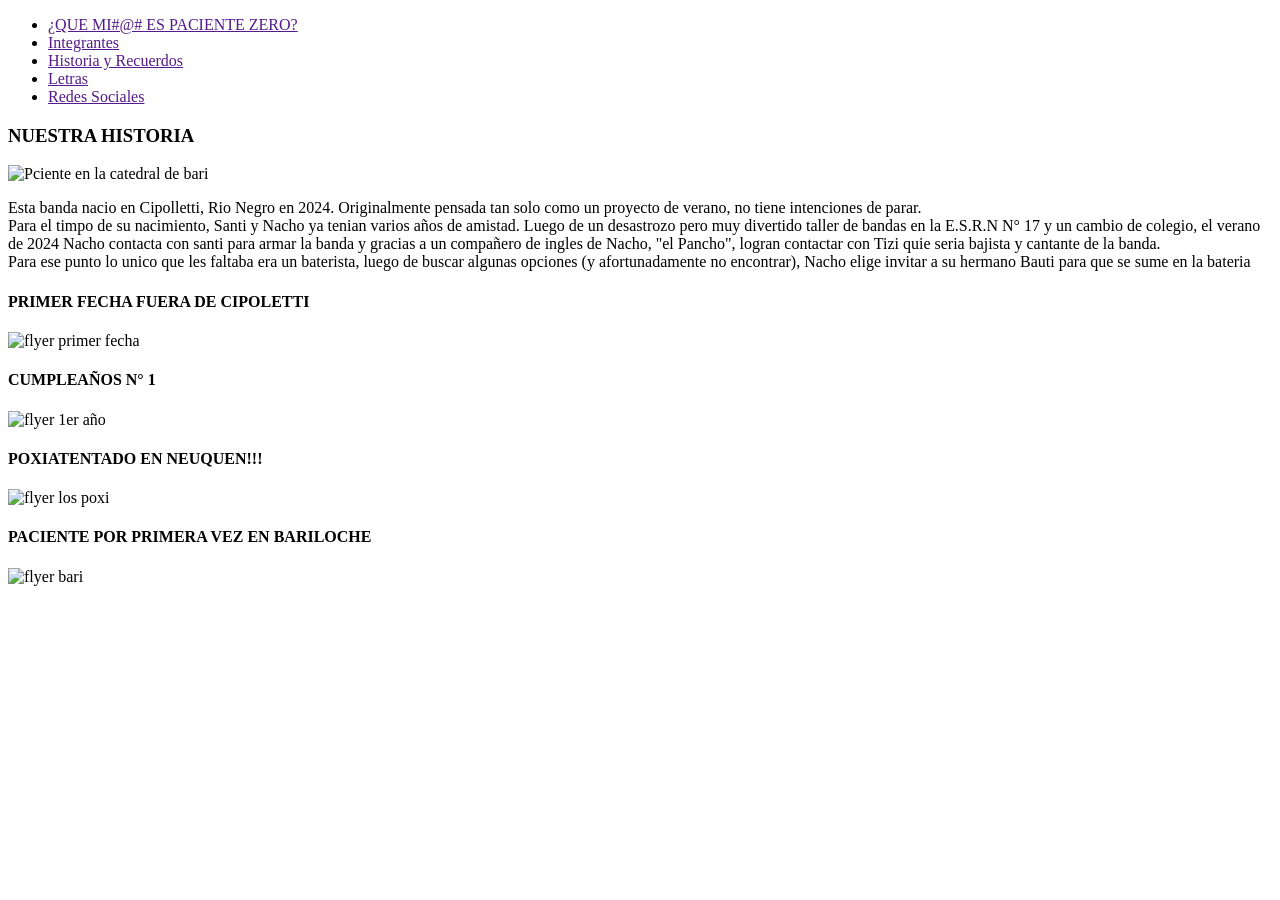
==== historia-y-recuerdos.html @ bd57e600 "Add files via upload" ====
<!DOCTYPE html>
<html lang="en">

<head>
    <meta charset="UTF-8">
    <meta name="viewport" content="width=device-width, initial-scale=1.0">
    <title>HISTORIA Y RECUERDOS</title>
</head>

<body>
    <nav>
        <ul>
            <li><a href="">¿QUE MI#@# ES PACIENTE ZERO?</a></li>
            <li><a href="">Integrantes</a></li>
            <li><a href="">Historia y Recuerdos</a></li>
            <li><a href="">Letras</a></li>
            <li><a href="">Redes Sociales</a></li>
        </ul>
    </nav>
    <main>
        <!-- Parte del codigo destinada a la Seccion de historia -->
        <section class="historia">

            <h3>NUESTRA HISTORIA</h3>
            <img src="assets/paciente en la catedral.jpg" alt="Pciente en la catedral de bari">
            <p>
                Esta banda nacio en Cipolletti, Rio Negro en 2024. Originalmente pensada tan solo como un proyecto de
                verano, no tiene intenciones de parar. <br>
                Para el timpo de su nacimiento, Santi y Nacho ya tenian varios años de amistad. Luego de un desastrozo

                pero muy divertido taller de bandas en la E.S.R.N N° 17 y un cambio de colegio, el verano de 2024 Nacho

                contacta con santi para armar la banda y gracias a un compañero de ingles de Nacho, "el Pancho", logran

                contactar con Tizi quie seria bajista y cantante de la banda. <br>
                Para ese punto lo unico que les faltaba era un baterista, luego de buscar algunas opciones (y
                afortunadamente no encontrar), Nacho elige invitar a su hermano Bauti para que se sume en la bateria

            </p>
        </section>

        <!--Seccion deatinada a recuerdos varios-->
        <section>
            <article>
                <h4>PRIMER FECHA FUERA DE CIPOLETTI</h4>
                <img src="assets/flyer de la primer fecha.jpg" alt="flyer primer fecha">
                <p>

                </p>
            </article>
            <article>
                <h4>CUMPLEAÑOS N° 1</h4>
                <img src="assets/flyer del 1er año.jpg" alt="flyer 1er año">
            </article>
            <article>
                <h4>POXIATENTADO EN NEUQUEN!!!</h4>
                <img src="assets/flyer los poxi.jpg" alt="flyer los poxi">
                <p>

                </p>
            </article>
            <article>
                <h4>PACIENTE POR PRIMERA VEZ EN BARILOCHE</h4>
                <img src="assets/flyer de bari.jpg" alt="flyer bari">
                <p>

                </p>
            </article>

        </section>


    </main>

</body>

</html>
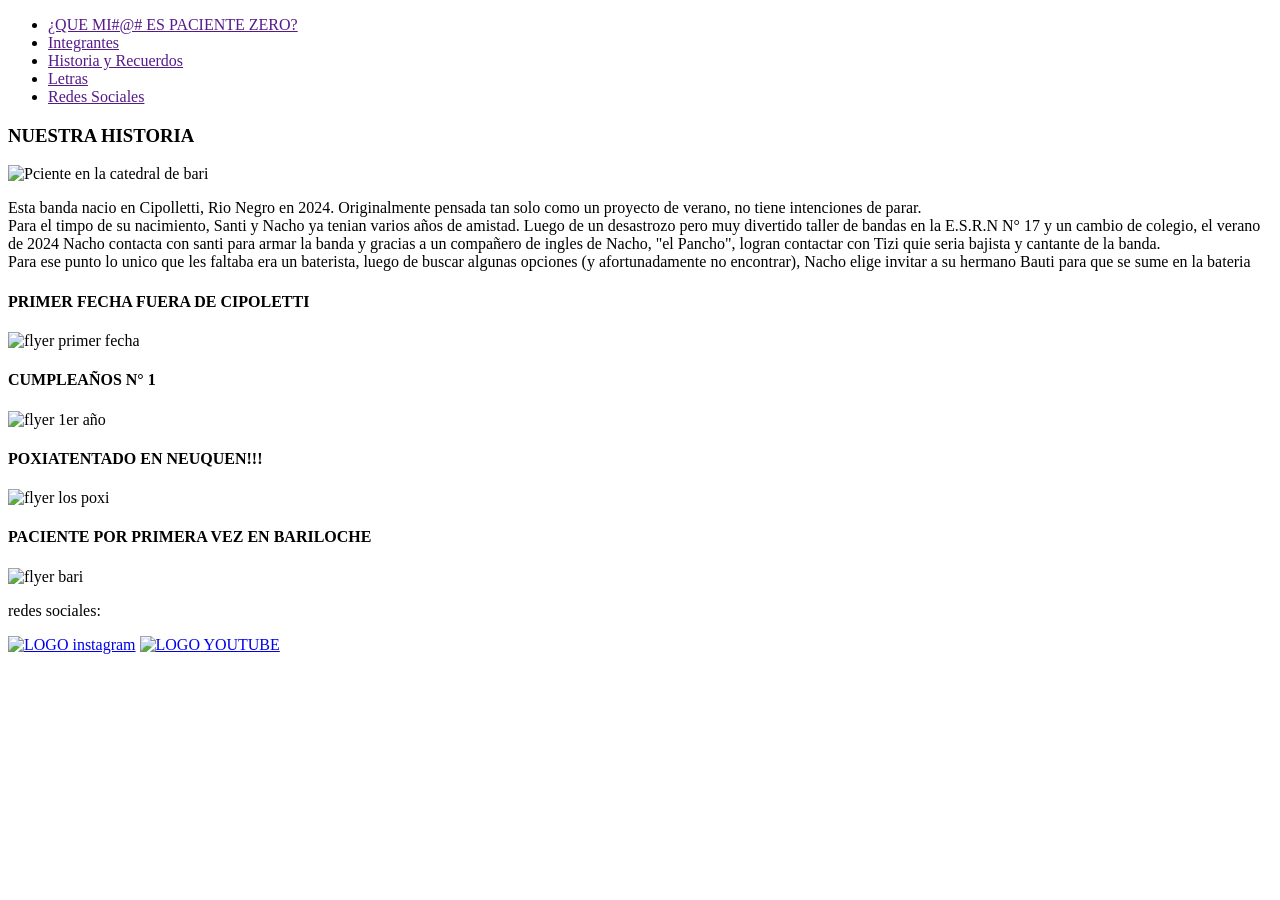
==== commit c5e43516: "agregue el footer" ====
--- a/historia-y-recuerdos.html
+++ b/historia-y-recuerdos.html
@@ -72,6 +72,15 @@
 
     </main>
 
+
+    <footer>
+        <p>redes sociales:</p>
+        <a target="_blank" href="https://www.instagram.com/paciente.zero_/"><img src="assets/logotipo-de-instagram.png"
+                alt="LOGO instagram"></a>
+        <a target="_blank" href="https://www.youtube.com/@PacienteZero_0"><img src="assets/youtube.png"
+                alt="LOGO YOUTUBE"></a>
+    </footer>
+
 </body>
 
 </html>
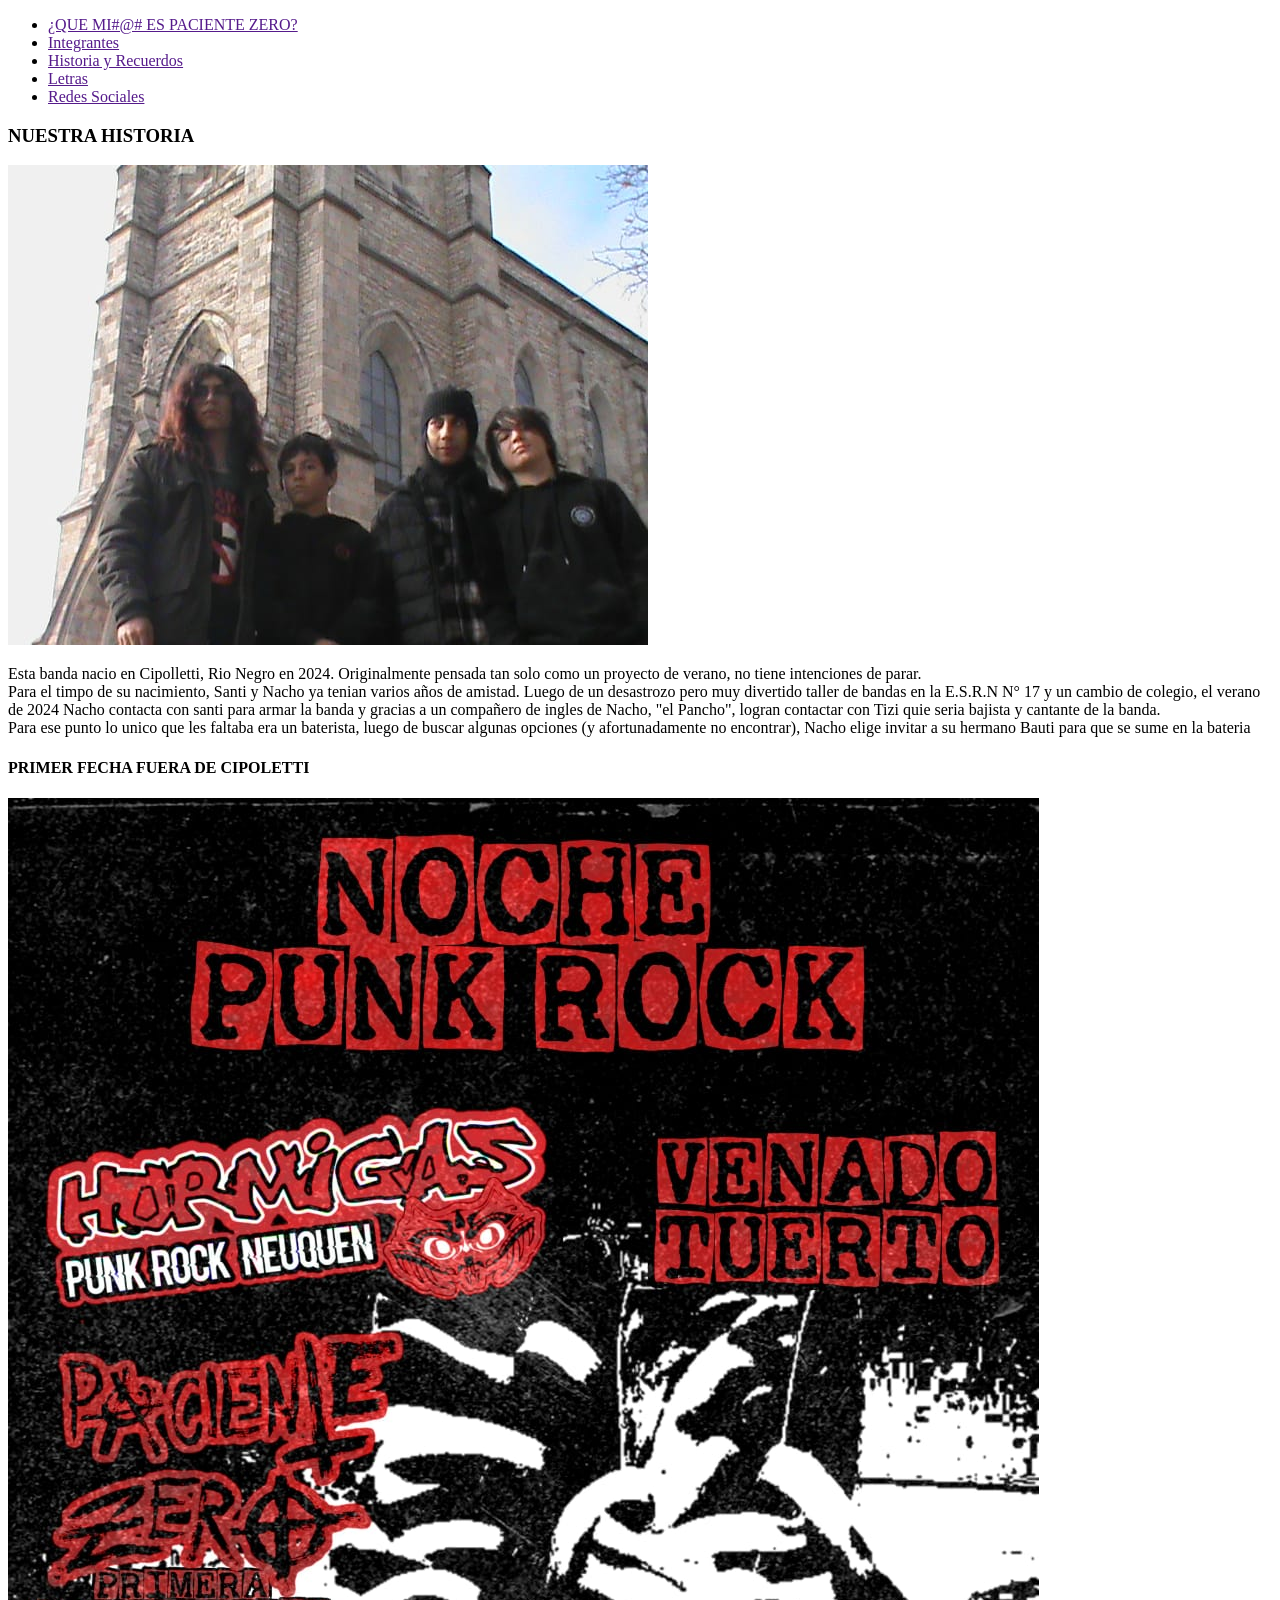
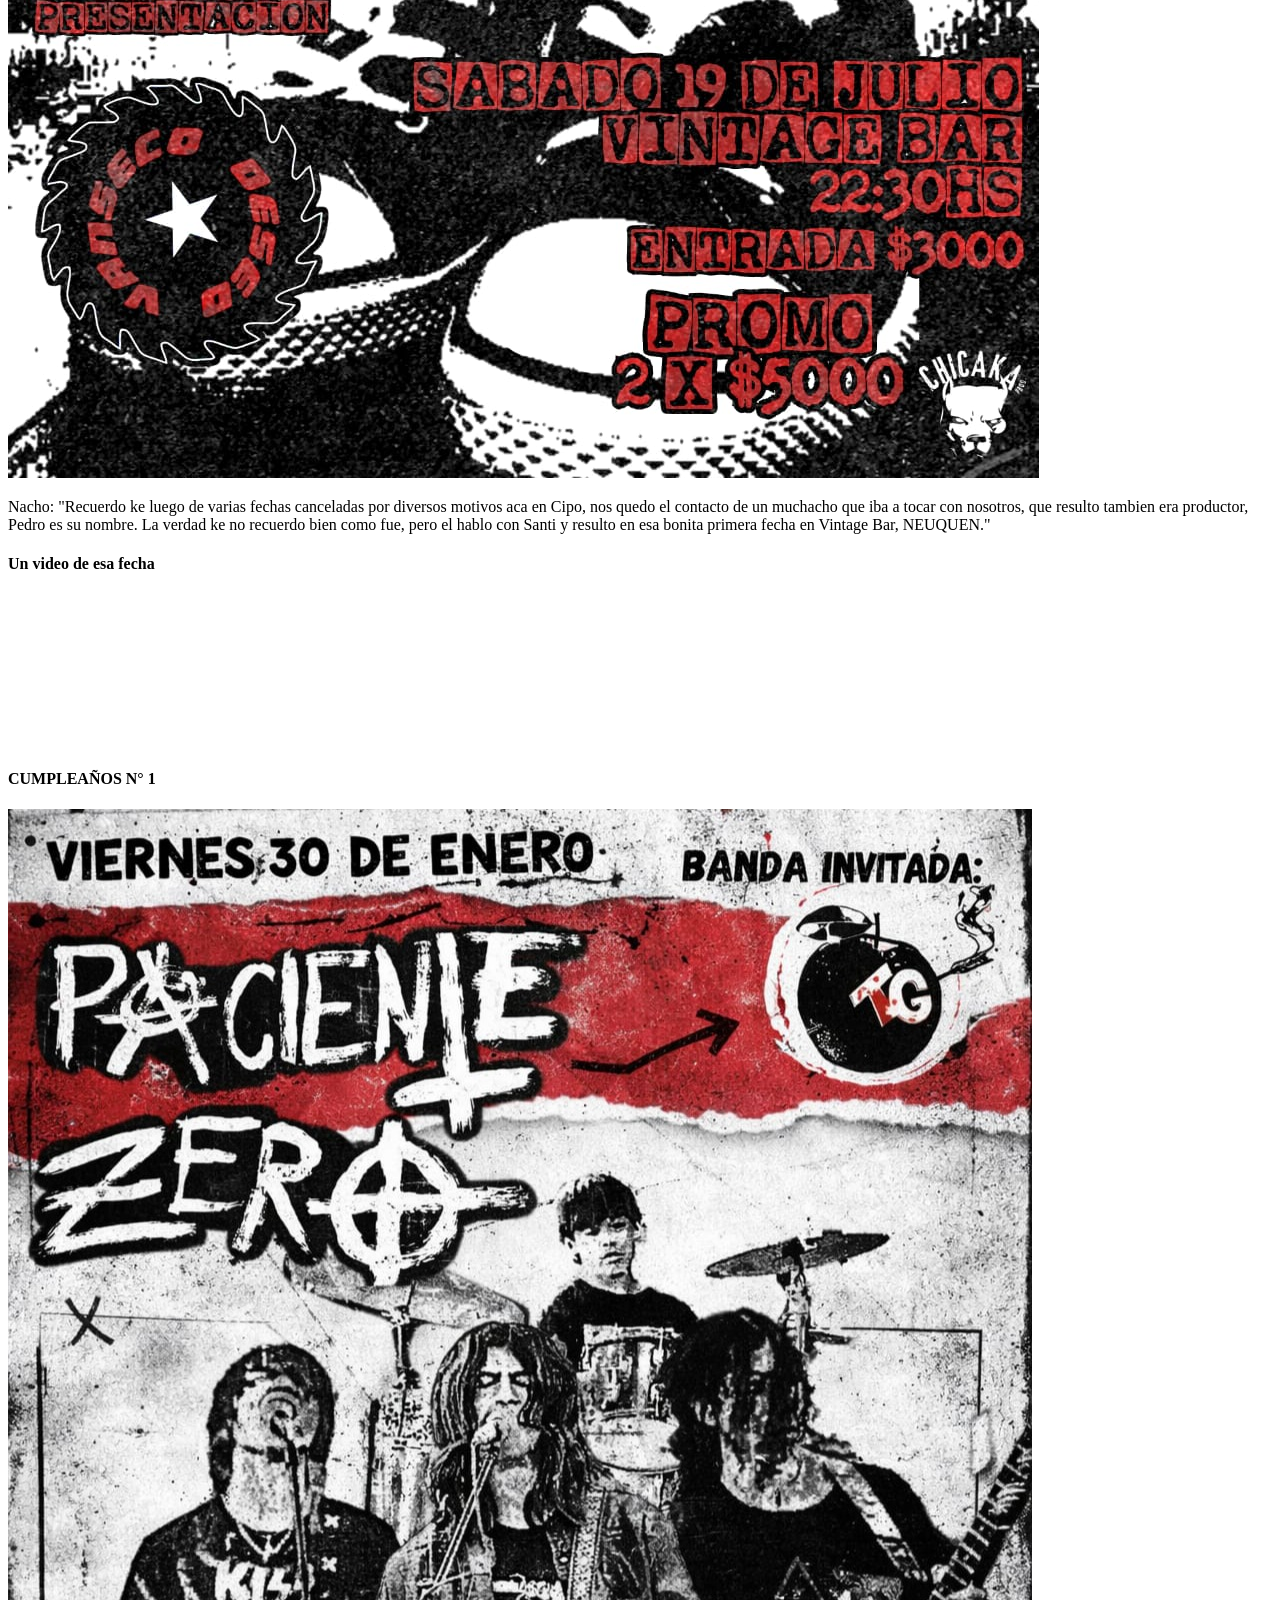
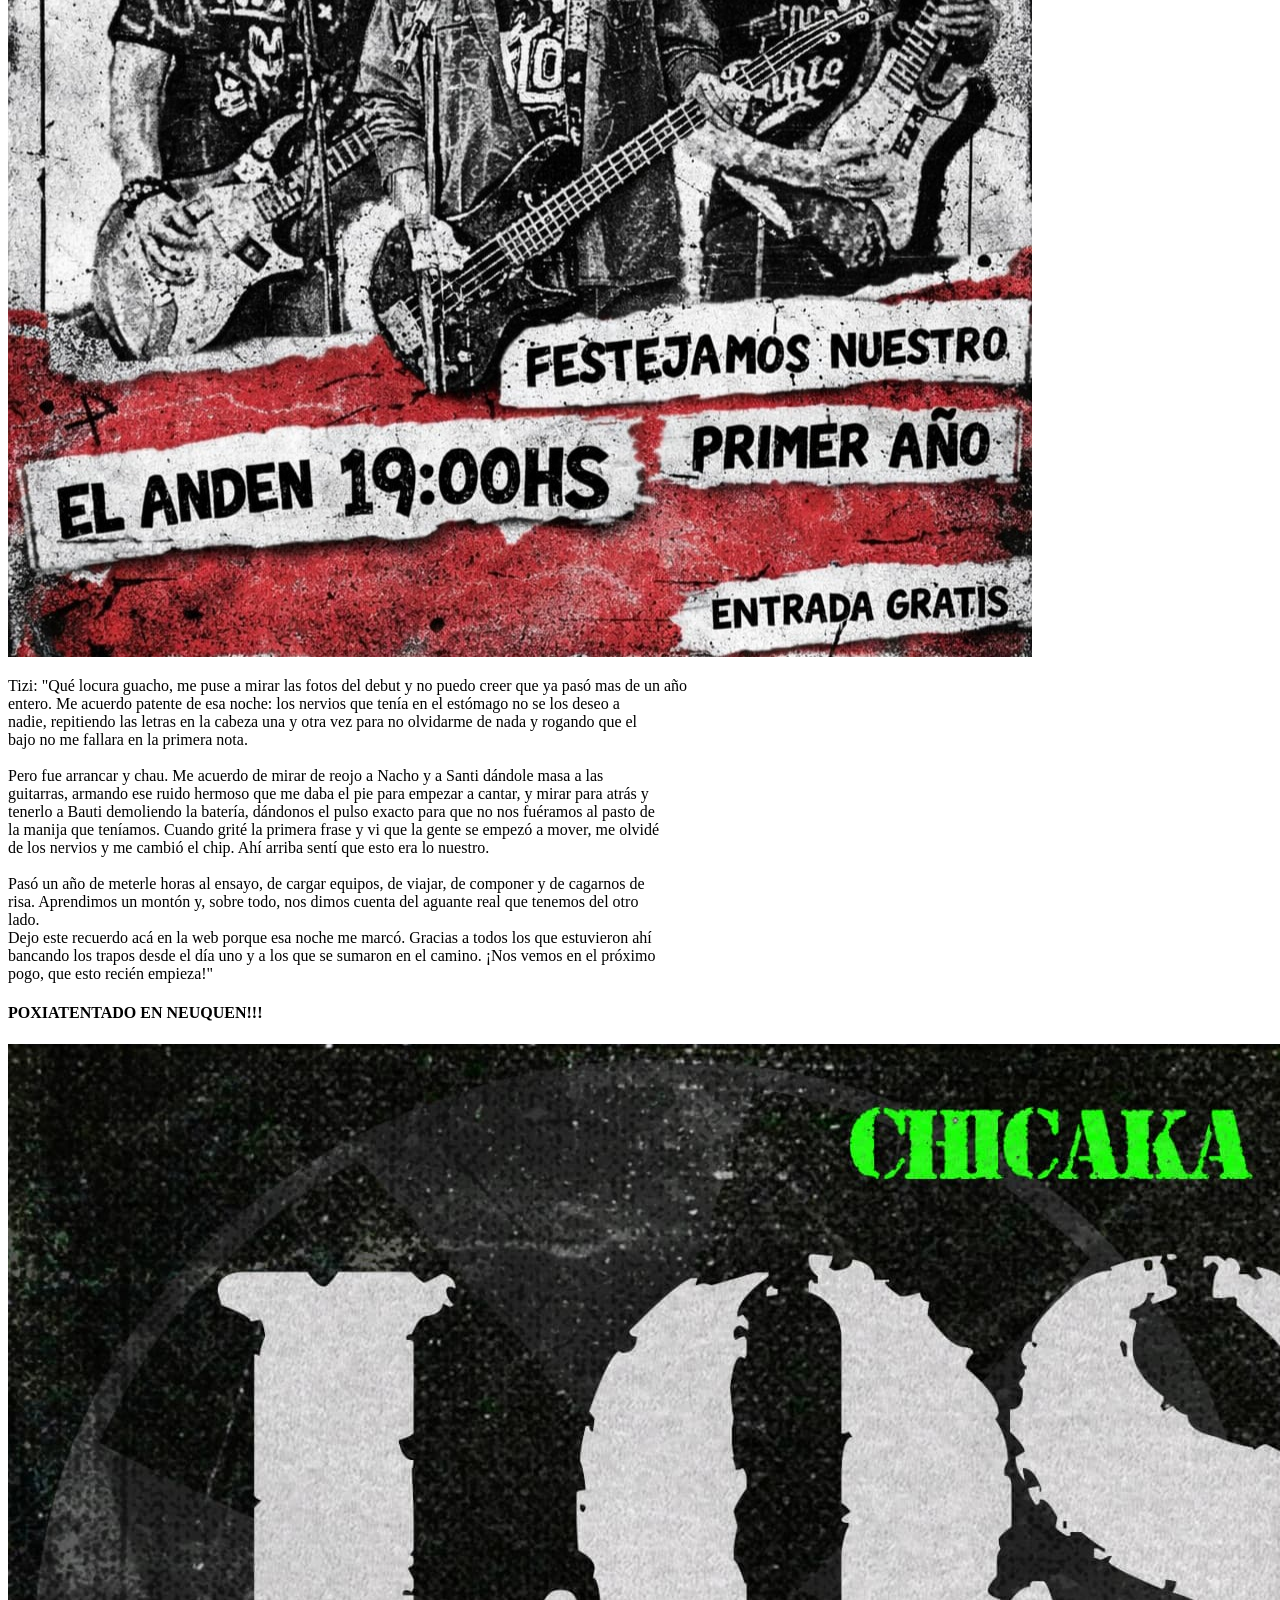
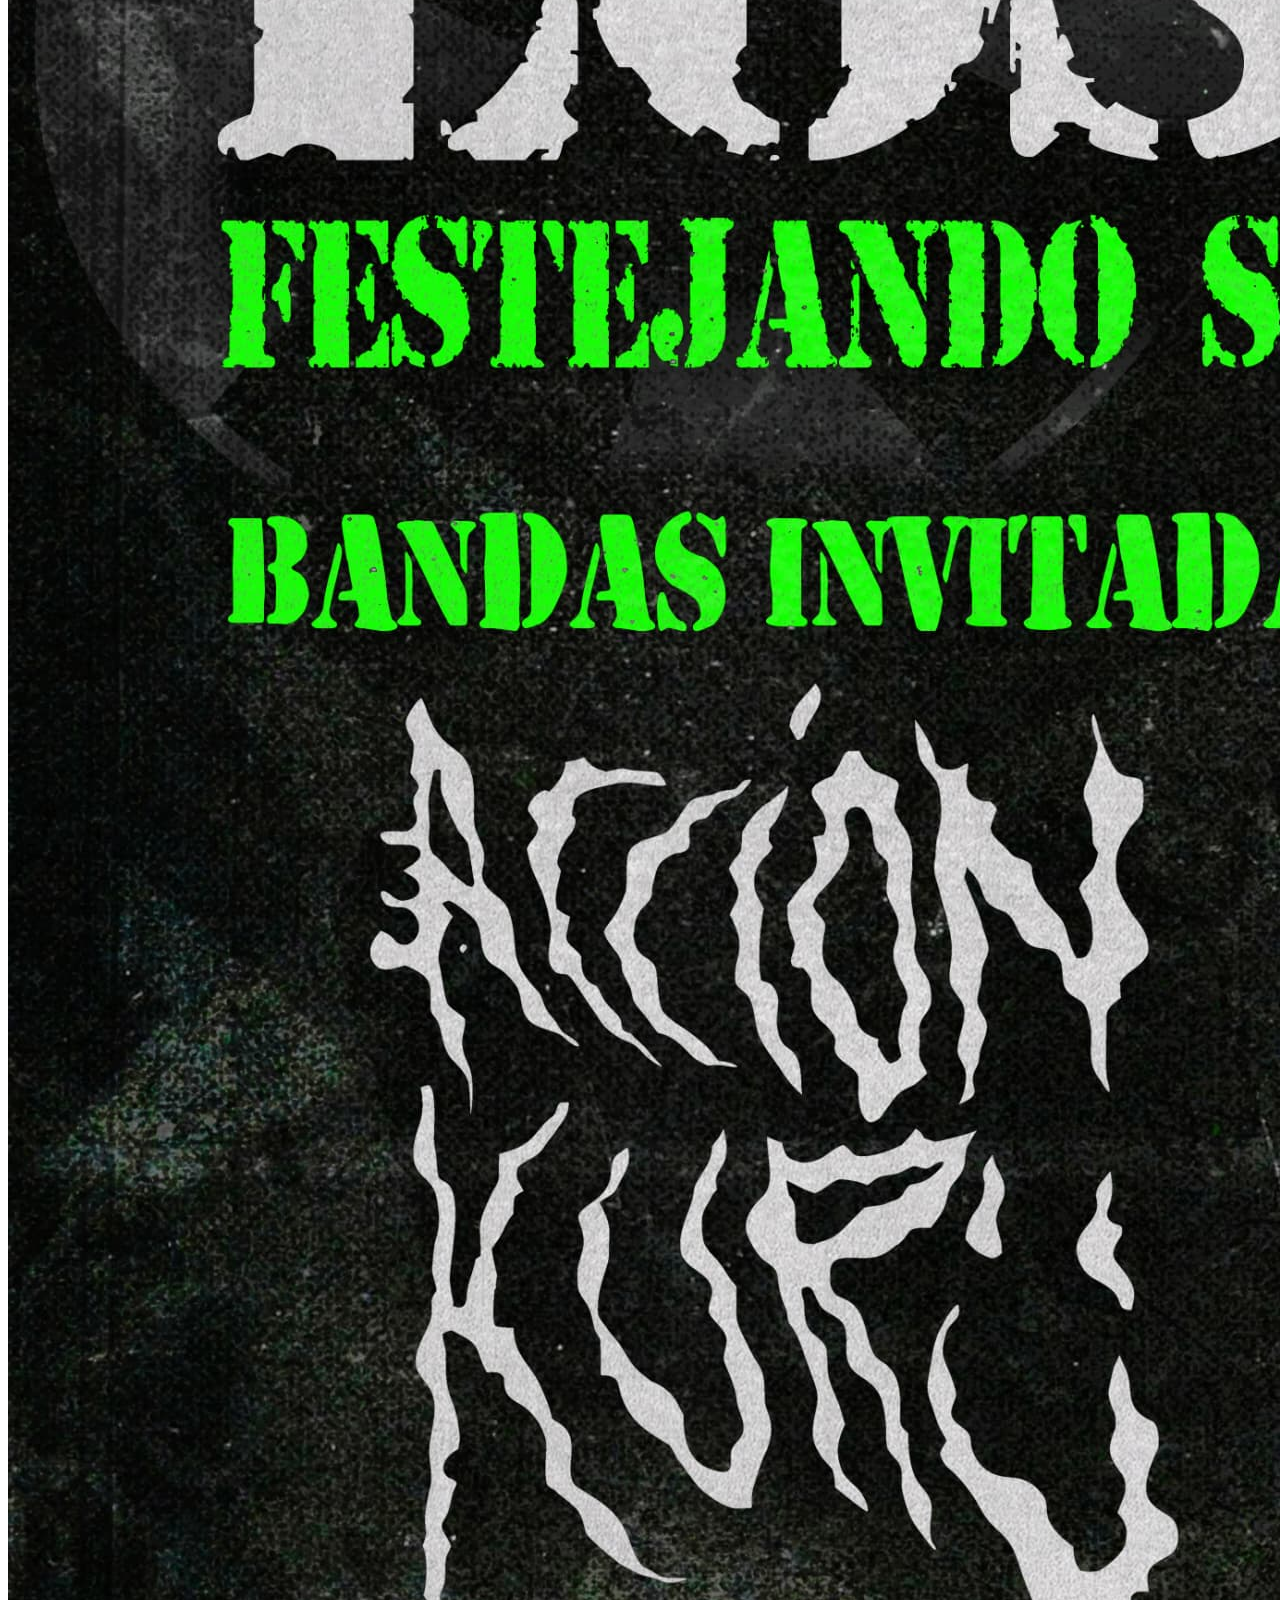
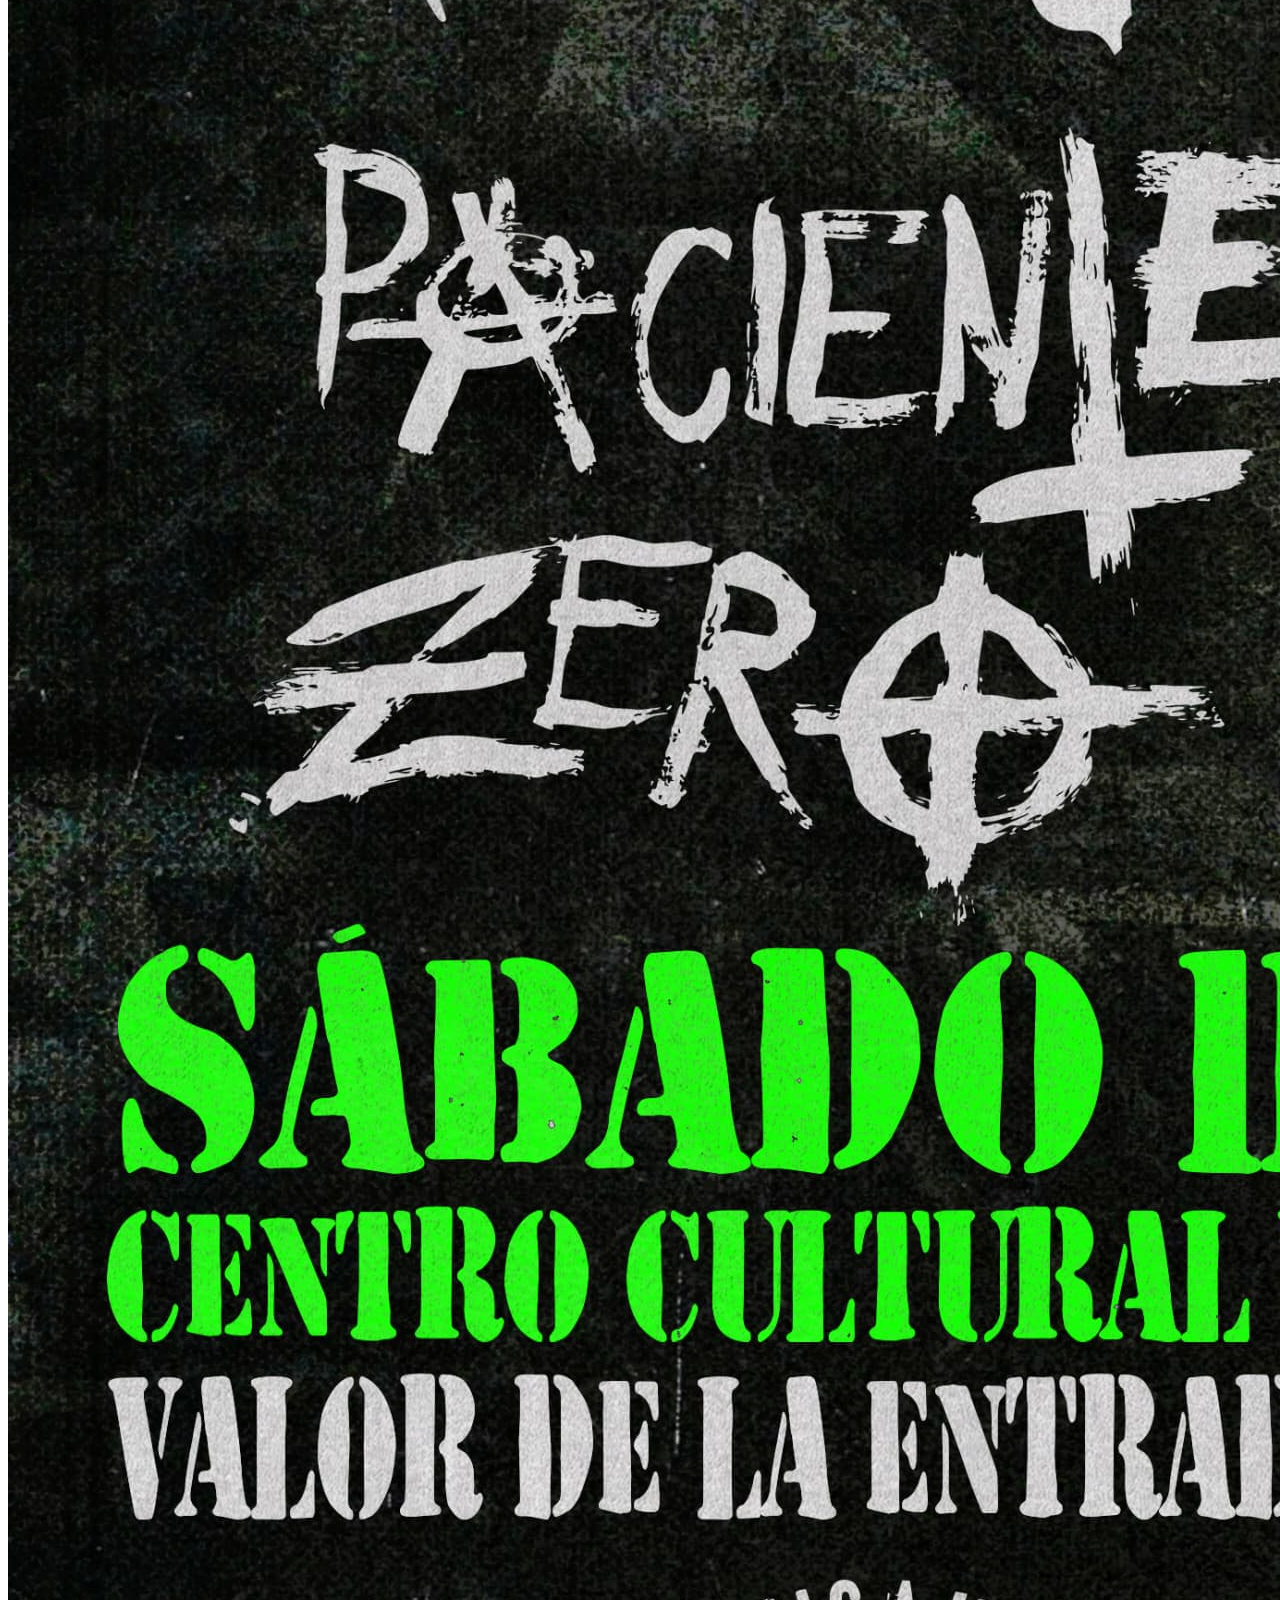
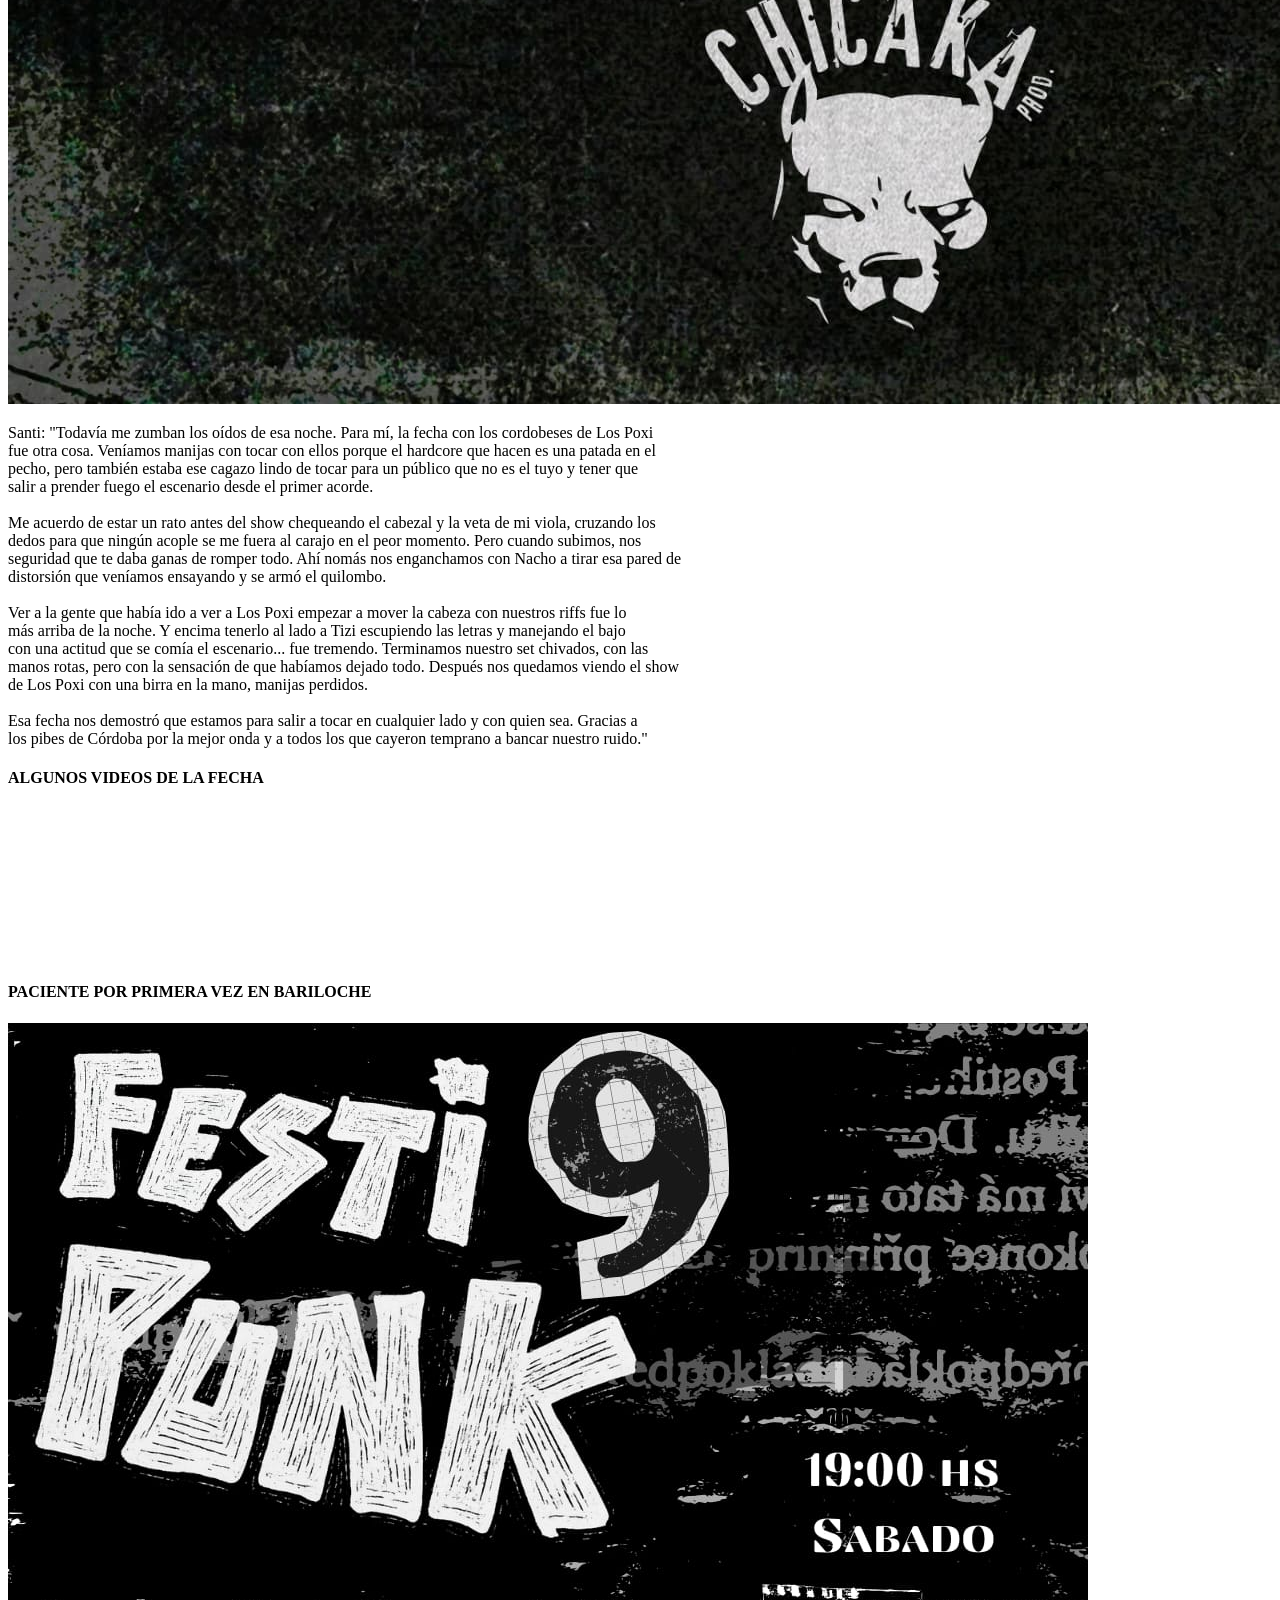
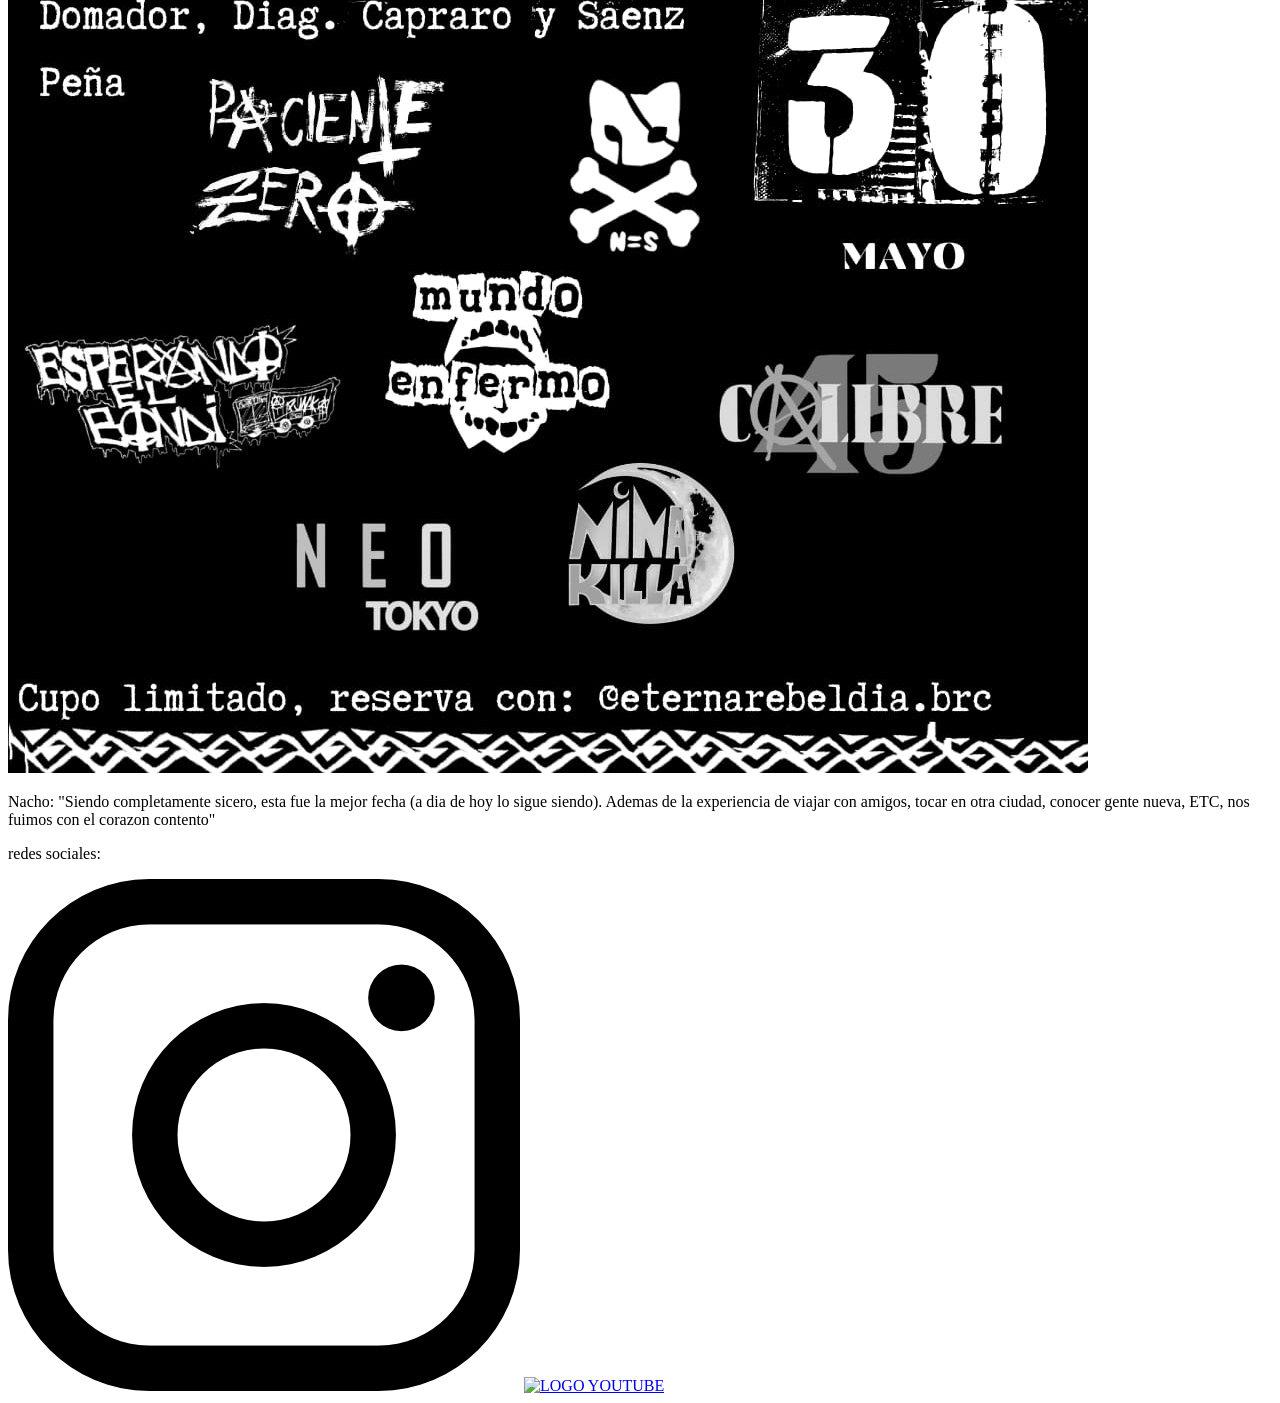
==== commit 30c94f8a: "zona de recuerdos" ====
--- a/historia-y-recuerdos.html
+++ b/historia-y-recuerdos.html
@@ -45,24 +45,101 @@
                 <h4>PRIMER FECHA FUERA DE CIPOLETTI</h4>
                 <img src="assets/flyer de la primer fecha.jpg" alt="flyer primer fecha">
                 <p>
+                    Nacho: "Recuerdo ke luego de varias fechas canceladas por diversos motivos aca en Cipo, nos quedo el
+                    contacto de un muchacho que iba a tocar con nosotros, que resulto tambien era productor, Pedro es su
+                    nombre. La verdad ke no recuerdo bien como fue, pero el hablo con Santi y resulto en esa bonita
+                    primera fecha en Vintage Bar, NEUQUEN."
+                </p>
 
-                </p>
+                <h4>Un video de esa fecha</h4>
+                <video src="assets/nacho solo en vintage.mp4">solo de nacho en vintage</video>
+
+
+
             </article>
             <article>
                 <h4>CUMPLEAÑOS N° 1</h4>
                 <img src="assets/flyer del 1er año.jpg" alt="flyer 1er año">
+                <p>
+                    Tizi: "Qué locura guacho, me puse a mirar las fotos del debut y no puedo creer que ya pasó mas de un
+                    año <br>
+                    entero. Me acuerdo patente de esa noche: los nervios que tenía en el estómago no se los deseo a <br>
+                    nadie, repitiendo las letras en la cabeza una y otra vez para no olvidarme de nada y rogando que el
+                    <br>
+                    bajo no me fallara en la primera nota. <br> <br>
+
+                    Pero fue arrancar y chau. Me acuerdo de mirar de reojo a Nacho y a Santi dándole masa a las <br>
+                    guitarras, armando ese ruido hermoso que me daba el pie para empezar a cantar, y mirar para atrás y
+                    <br>
+                    tenerlo a Bauti demoliendo la batería, dándonos el pulso exacto para que no nos fuéramos al pasto de
+                    <br>
+                    la manija que teníamos. Cuando grité la primera frase y vi que la gente se empezó a mover, me olvidé
+                    <br>
+                    de los nervios y me cambió el chip. Ahí arriba sentí que esto era lo nuestro. <br> <br>
+
+                    Pasó un año de meterle horas al ensayo, de cargar equipos, de viajar, de componer y de cagarnos de
+                    <br>
+                    risa. Aprendimos un montón y, sobre todo, nos dimos cuenta del aguante real que tenemos del otro
+                    <br>
+                    lado. <br>
+
+                    Dejo este recuerdo acá en la web porque esa noche me marcó. Gracias a todos los que estuvieron ahí
+                    <br>
+                    bancando los trapos desde el día uno y a los que se sumaron en el camino. ¡Nos vemos en el próximo
+                    <br>
+                    pogo, que esto recién empieza!" <br>
+                </p>
             </article>
             <article>
                 <h4>POXIATENTADO EN NEUQUEN!!!</h4>
                 <img src="assets/flyer los poxi.jpg" alt="flyer los poxi">
                 <p>
+                    Santi: "Todavía me zumban los oídos de esa noche. Para mí, la fecha con los cordobeses de Los Poxi
+                    <br>
+                    fue otra cosa. Veníamos manijas con tocar con ellos porque el hardcore que hacen es una patada en el
+                    <br>
+                    pecho, pero también estaba ese cagazo lindo de tocar para un público que no es el tuyo y tener que
+                    <br>
+                    salir a prender fuego el escenario desde el primer acorde. <br> <br>
 
+                    Me acuerdo de estar un rato antes del show chequeando el cabezal y la veta de mi viola, cruzando los
+                    <br>
+                    dedos para que ningún acople se me fuera al carajo en el peor momento. Pero cuando subimos, nos <br>
+                    seguridad que te daba ganas de romper todo. Ahí nomás nos enganchamos con Nacho a tirar esa pared de
+                    <br>
+                    distorsión que veníamos ensayando y se armó el quilombo. <br> <br>
+
+                    Ver a la gente que había ido a ver a Los Poxi empezar a mover la cabeza con nuestros riffs fue lo
+                    <br>
+                    más arriba de la noche. Y encima tenerlo al lado a Tizi escupiendo las letras y manejando el bajo
+                    <br>
+                    con una actitud que se comía el escenario... fue tremendo. Terminamos nuestro set chivados, con las
+                    <br>
+                    manos rotas, pero con la sensación de que habíamos dejado todo. Después nos quedamos viendo el show
+                    <br>
+                    de Los Poxi con una birra en la mano, manijas perdidos. <br> <br>
+
+                    Esa fecha nos demostró que estamos para salir a tocar en cualquier lado y con quien sea. Gracias a
+                    <br>
+                    los pibes de Córdoba por la mejor onda y a todos los que cayeron temprano a bancar nuestro ruido."
+                    <br>
                 </p>
+
+                <h4>ALGUNOS VIDEOS DE LA FECHA</h4>
+
+                <video src="assets/Amor suicida - Los poxi.mp4">Amor suicida</video>
+                <video src="assets/Jipis - los poxi.mp4">No me gustan los Jipis</video>
+                <video src="assets/Los milicos - Los poxi.mp4"> los milicos</video>
+
+
+
             </article>
             <article>
                 <h4>PACIENTE POR PRIMERA VEZ EN BARILOCHE</h4>
                 <img src="assets/flyer de bari.jpg" alt="flyer bari">
                 <p>
+                    Nacho: "Siendo completamente sicero, esta fue la mejor fecha (a dia de hoy lo sigue siendo).
+                    Ademas de la experiencia de viajar con amigos, tocar en otra ciudad, conocer gente nueva, ETC, nos fuimos con el corazon contento"
 
                 </p>
             </article>
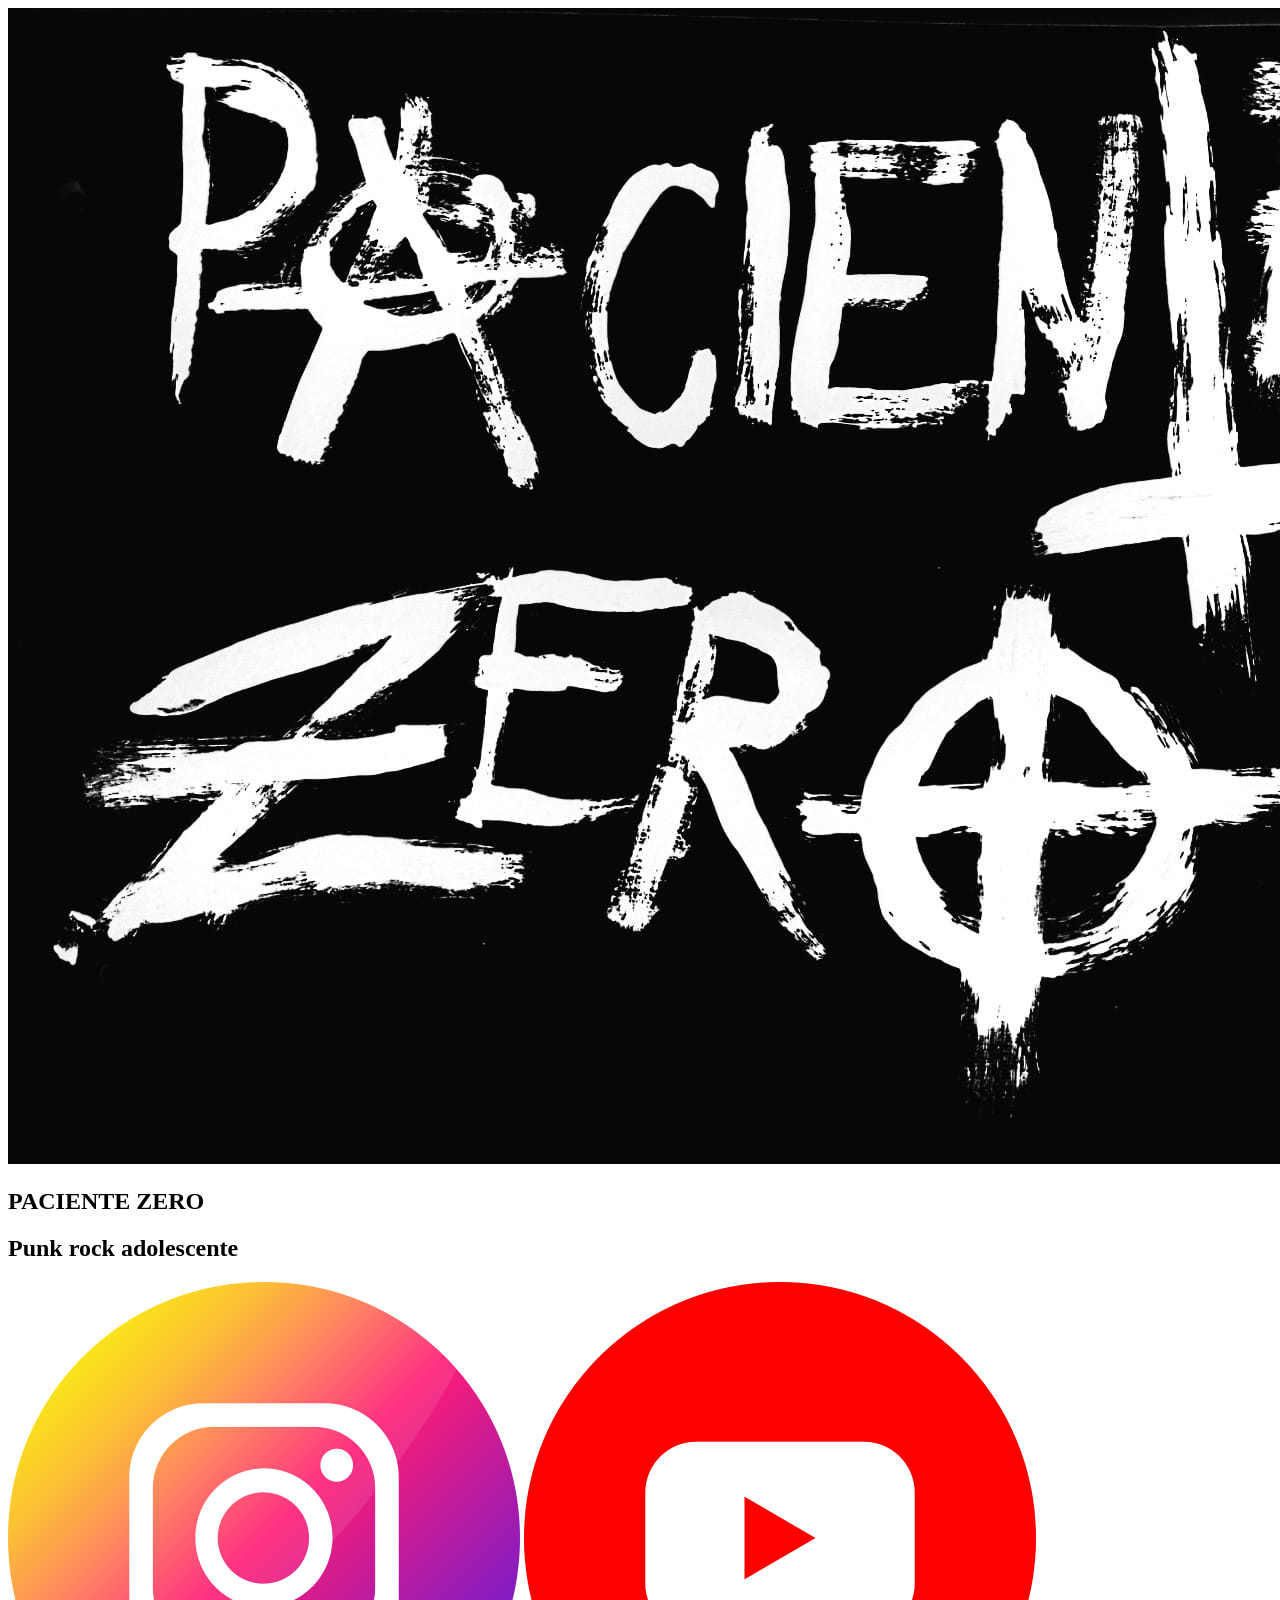
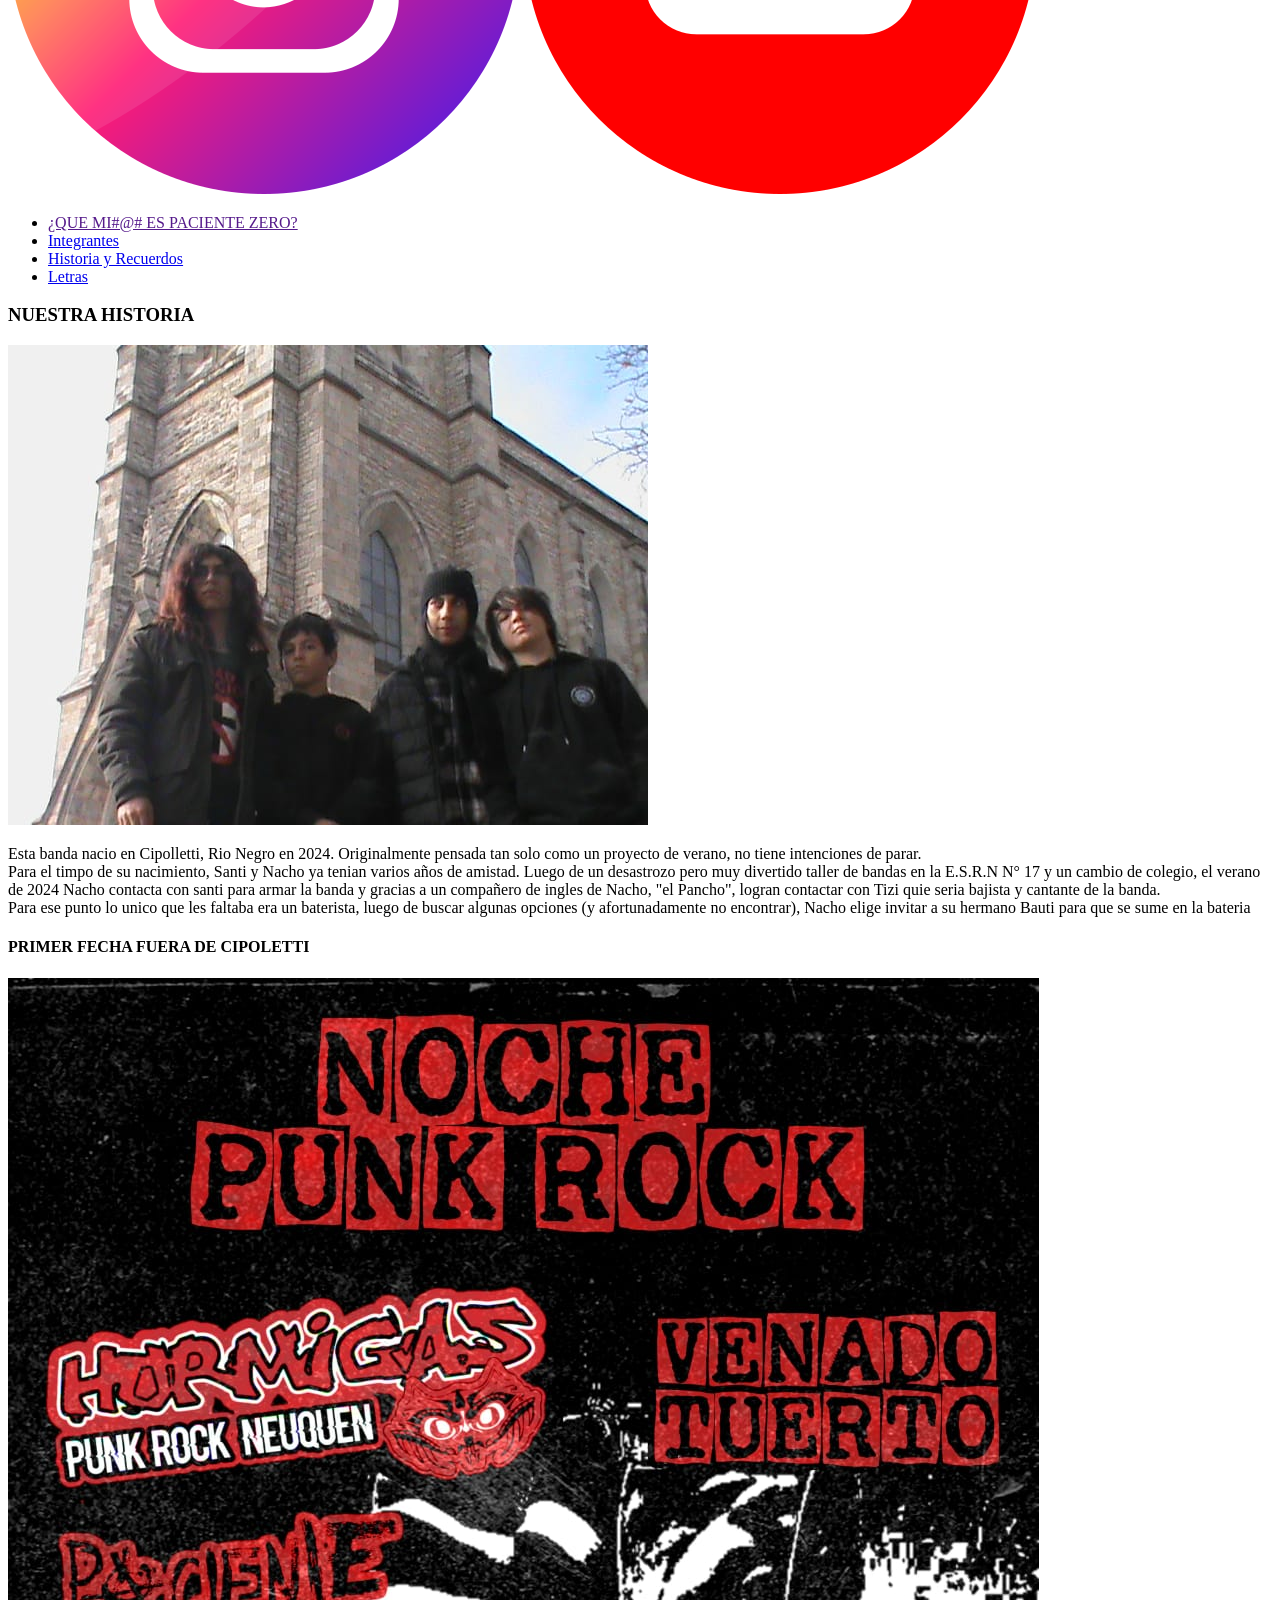
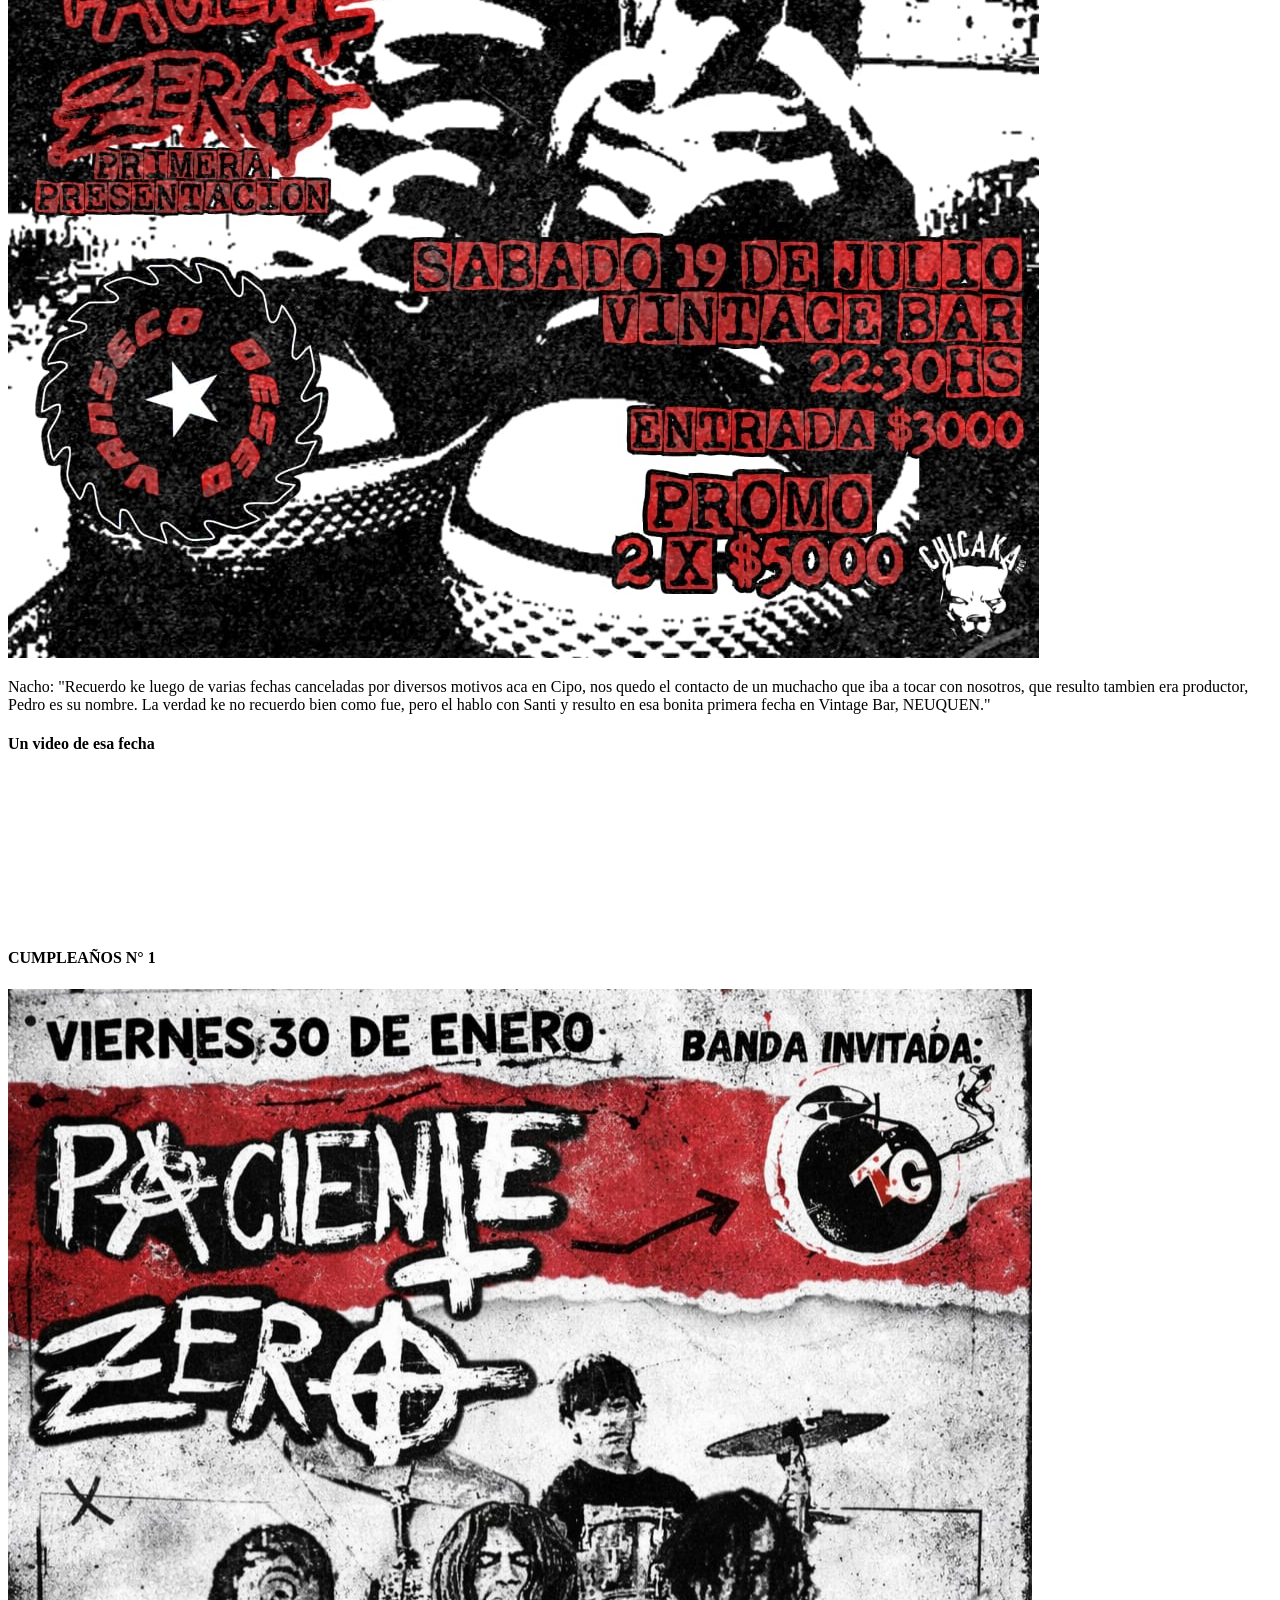
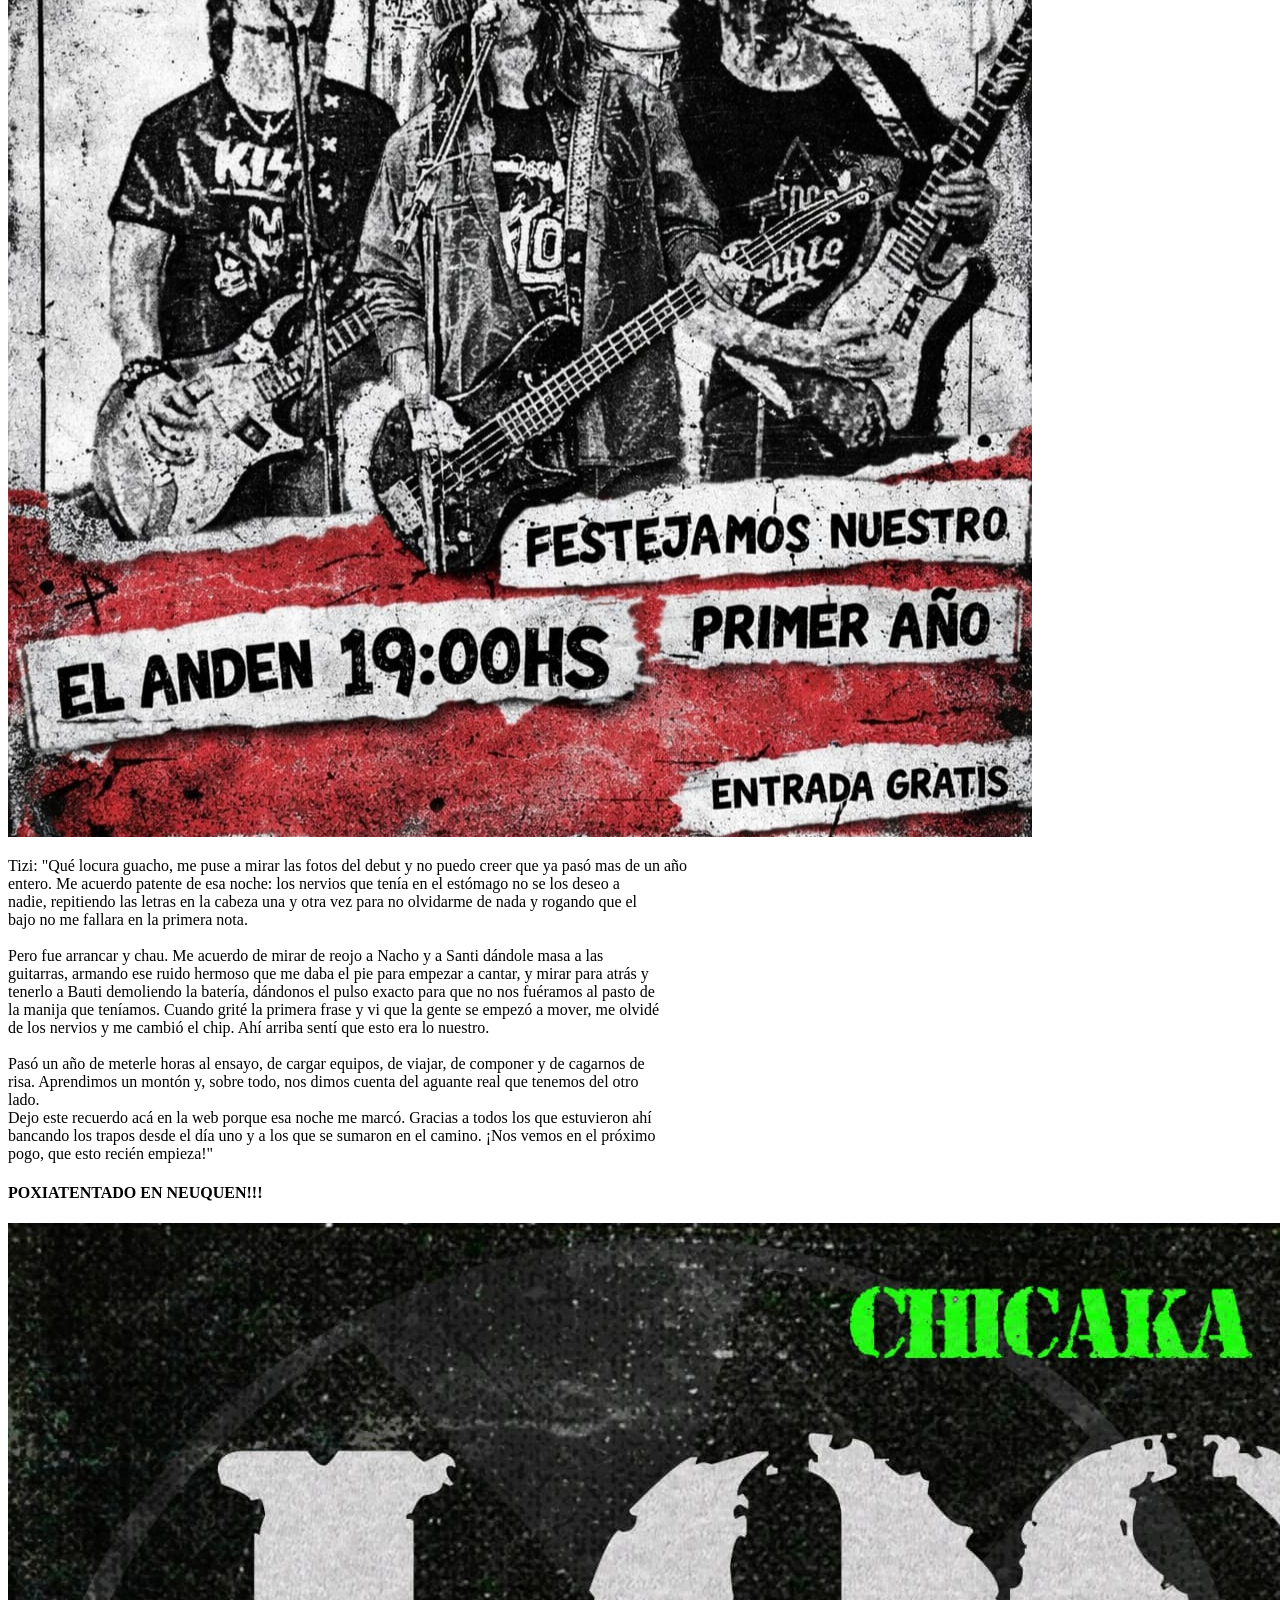
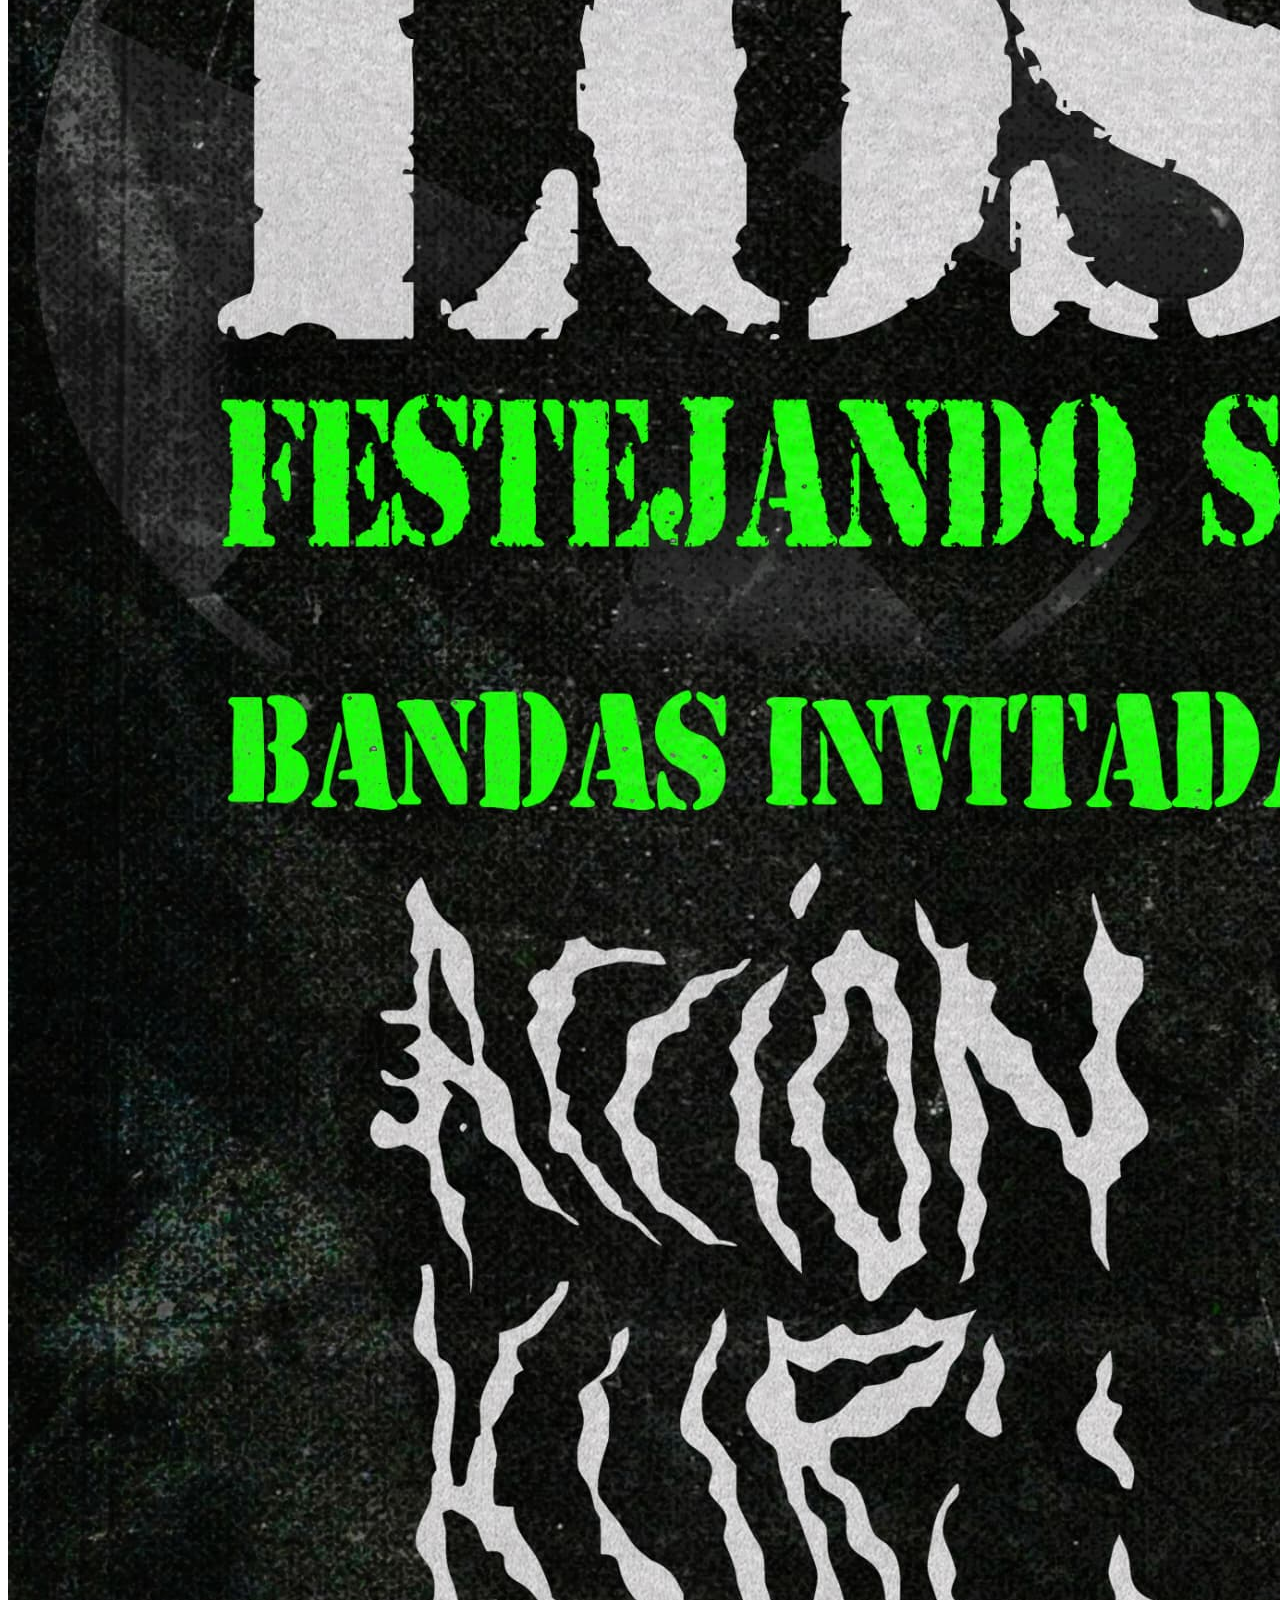
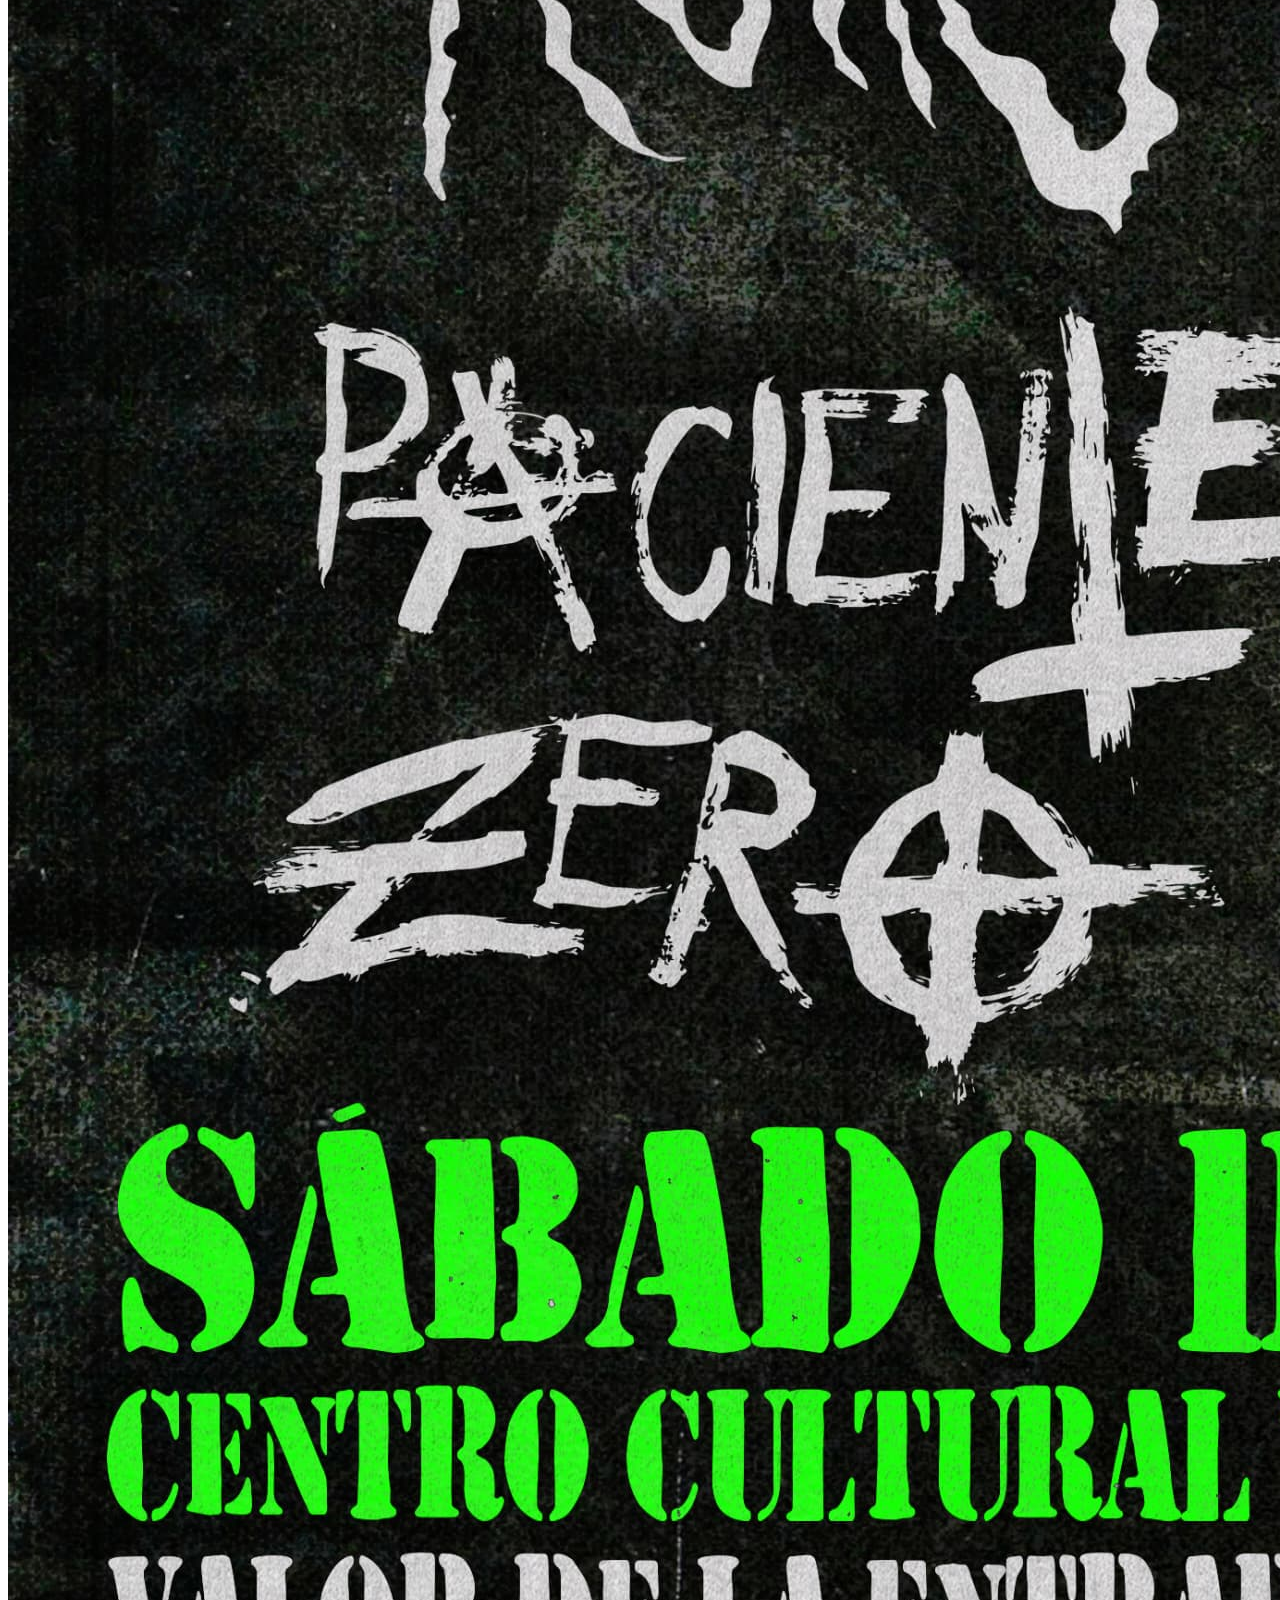
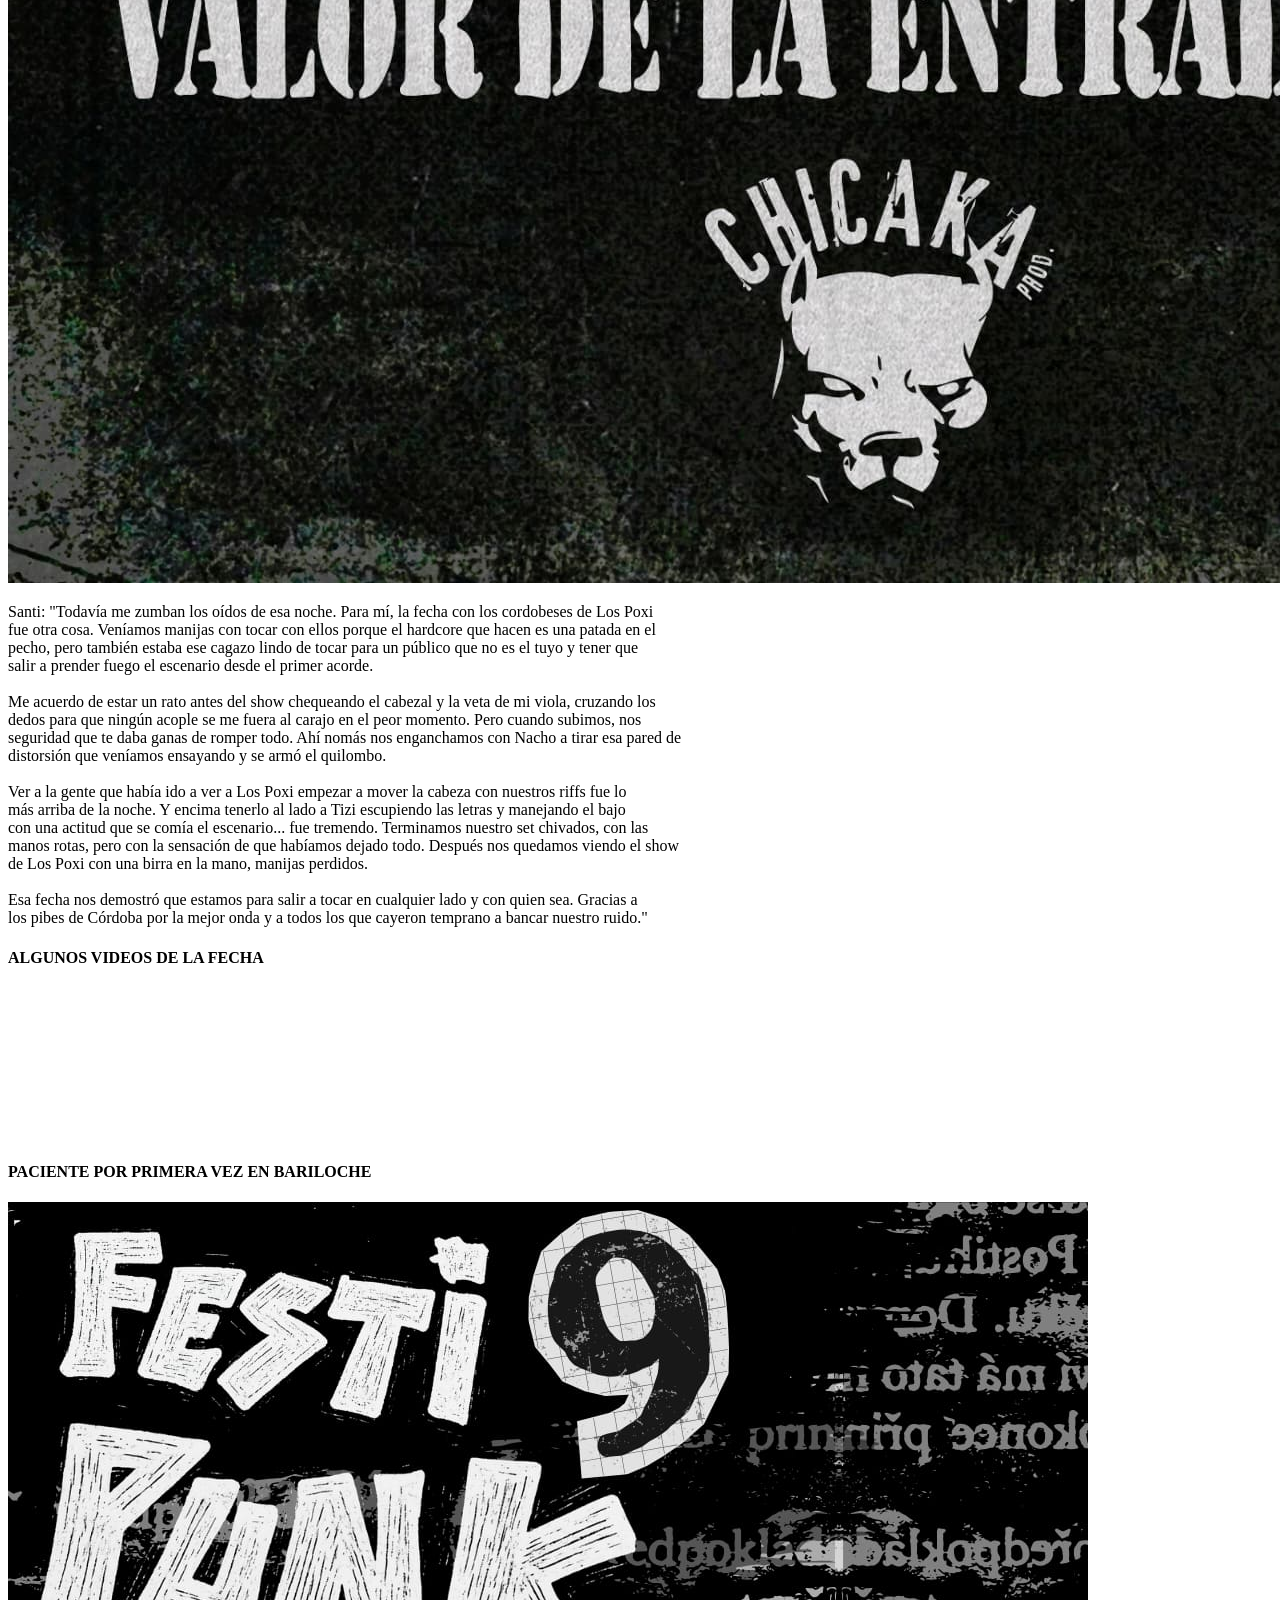
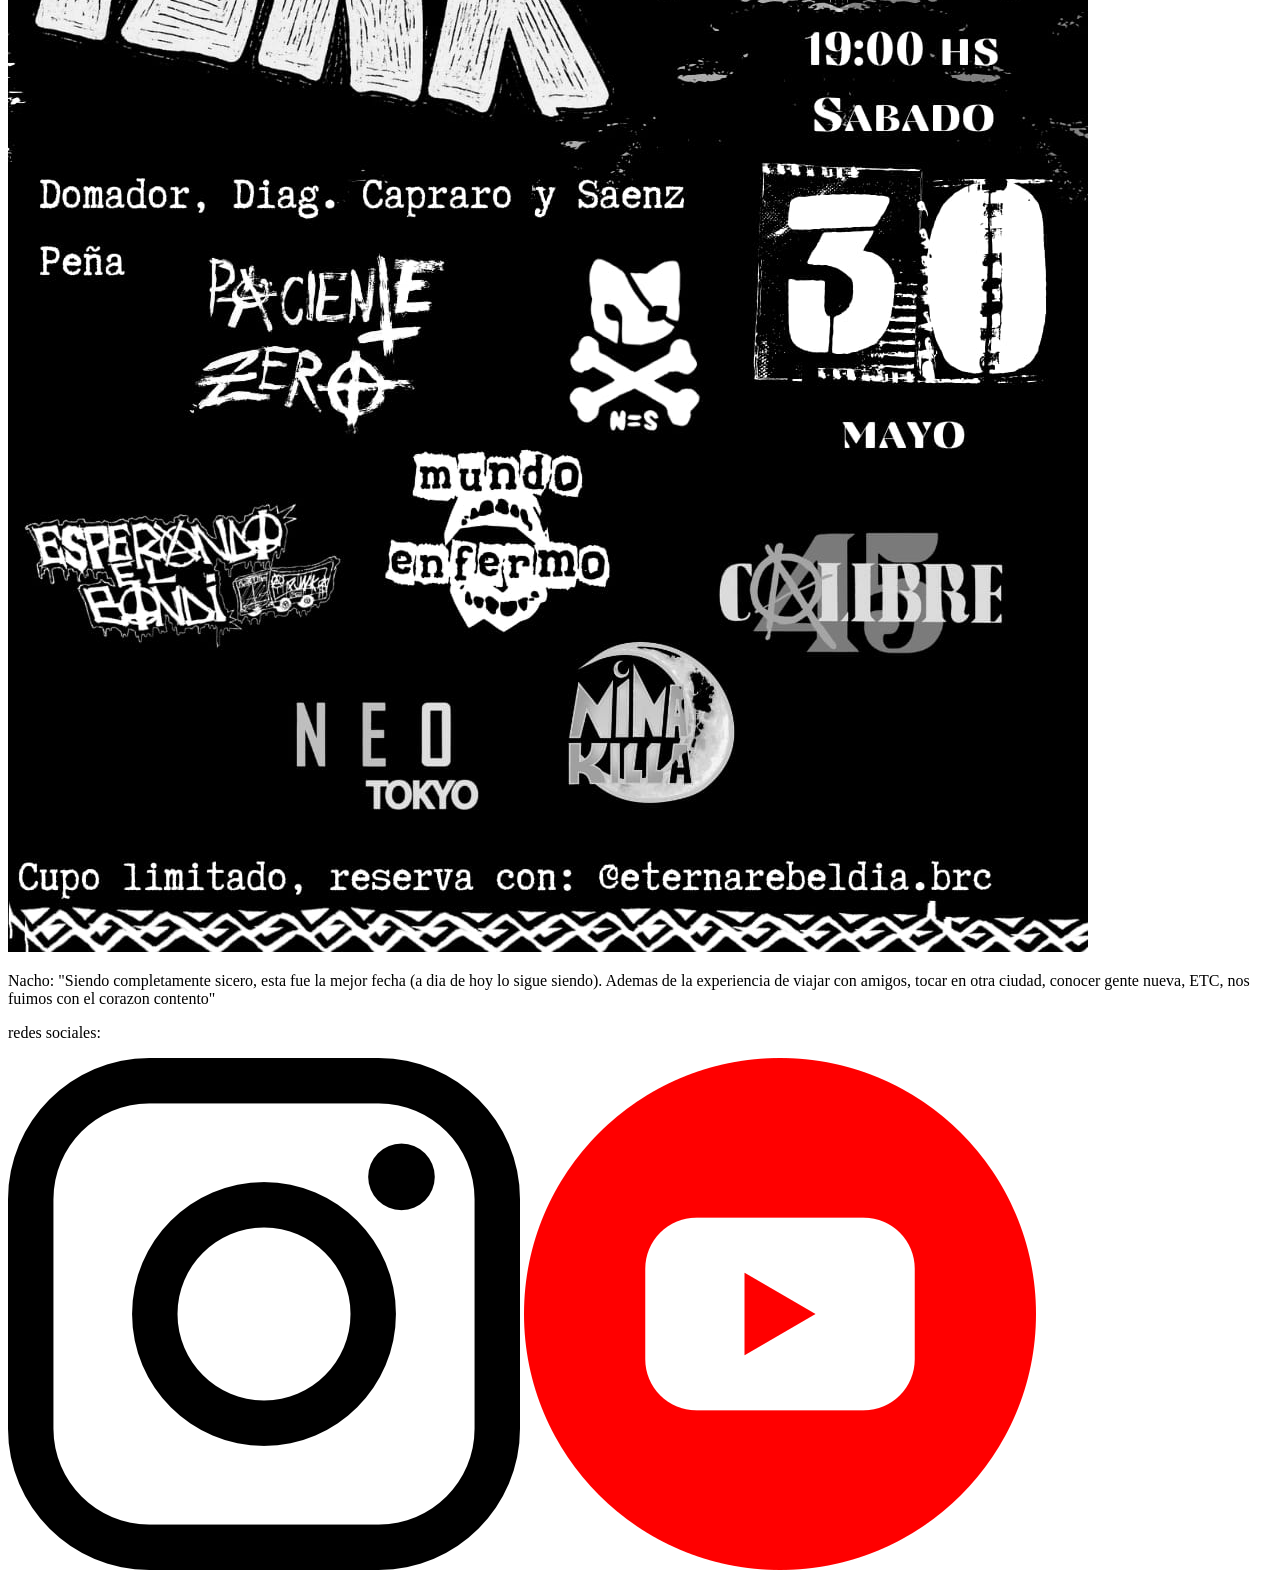
==== commit d5bf0f69: "cambio de header" ====
--- a/historia-y-recuerdos.html
+++ b/historia-y-recuerdos.html
@@ -8,15 +8,33 @@
 </head>
 
 <body>
+    <header>
+
+        <img src="assets/logo paciente zero.jpg" alt="logo paciente zero" class="logopaciente">
+
+        <section>
+            <h1>PACIENTE ZERO</h1>
+            <h2>Punk rock adolescente</h2>
+        </section>
+
+        <section>
+            <a target="_blank" href="https://www.instagram.com/paciente.zero_/"><img src="assets/instagram.png"
+                    alt="LOGO instagram"></a>
+            <a target="_blank" href="https://www.youtube.com/@PacienteZero_0"><img src="assets/youtube.png"
+                    alt="LOGO YOUTUBE"></a>
+
+        </section>
+    </header>
     <nav>
         <ul>
             <li><a href="">¿QUE MI#@# ES PACIENTE ZERO?</a></li>
-            <li><a href="">Integrantes</a></li>
-            <li><a href="">Historia y Recuerdos</a></li>
-            <li><a href="">Letras</a></li>
-            <li><a href="">Redes Sociales</a></li>
+            <li><a href="integrantes.html">Integrantes</a></li>
+            <li><a href="historia-y-recuerdos.html">Historia y Recuerdos</a></li>
+            <li><a href="letras.html">Letras</a></li>
+
         </ul>
     </nav>
+
     <main>
         <!-- Parte del codigo destinada a la Seccion de historia -->
         <section class="historia">
@@ -139,7 +157,8 @@
                 <img src="assets/flyer de bari.jpg" alt="flyer bari">
                 <p>
                     Nacho: "Siendo completamente sicero, esta fue la mejor fecha (a dia de hoy lo sigue siendo).
-                    Ademas de la experiencia de viajar con amigos, tocar en otra ciudad, conocer gente nueva, ETC, nos fuimos con el corazon contento"
+                    Ademas de la experiencia de viajar con amigos, tocar en otra ciudad, conocer gente nueva, ETC, nos
+                    fuimos con el corazon contento"
 
                 </p>
             </article>
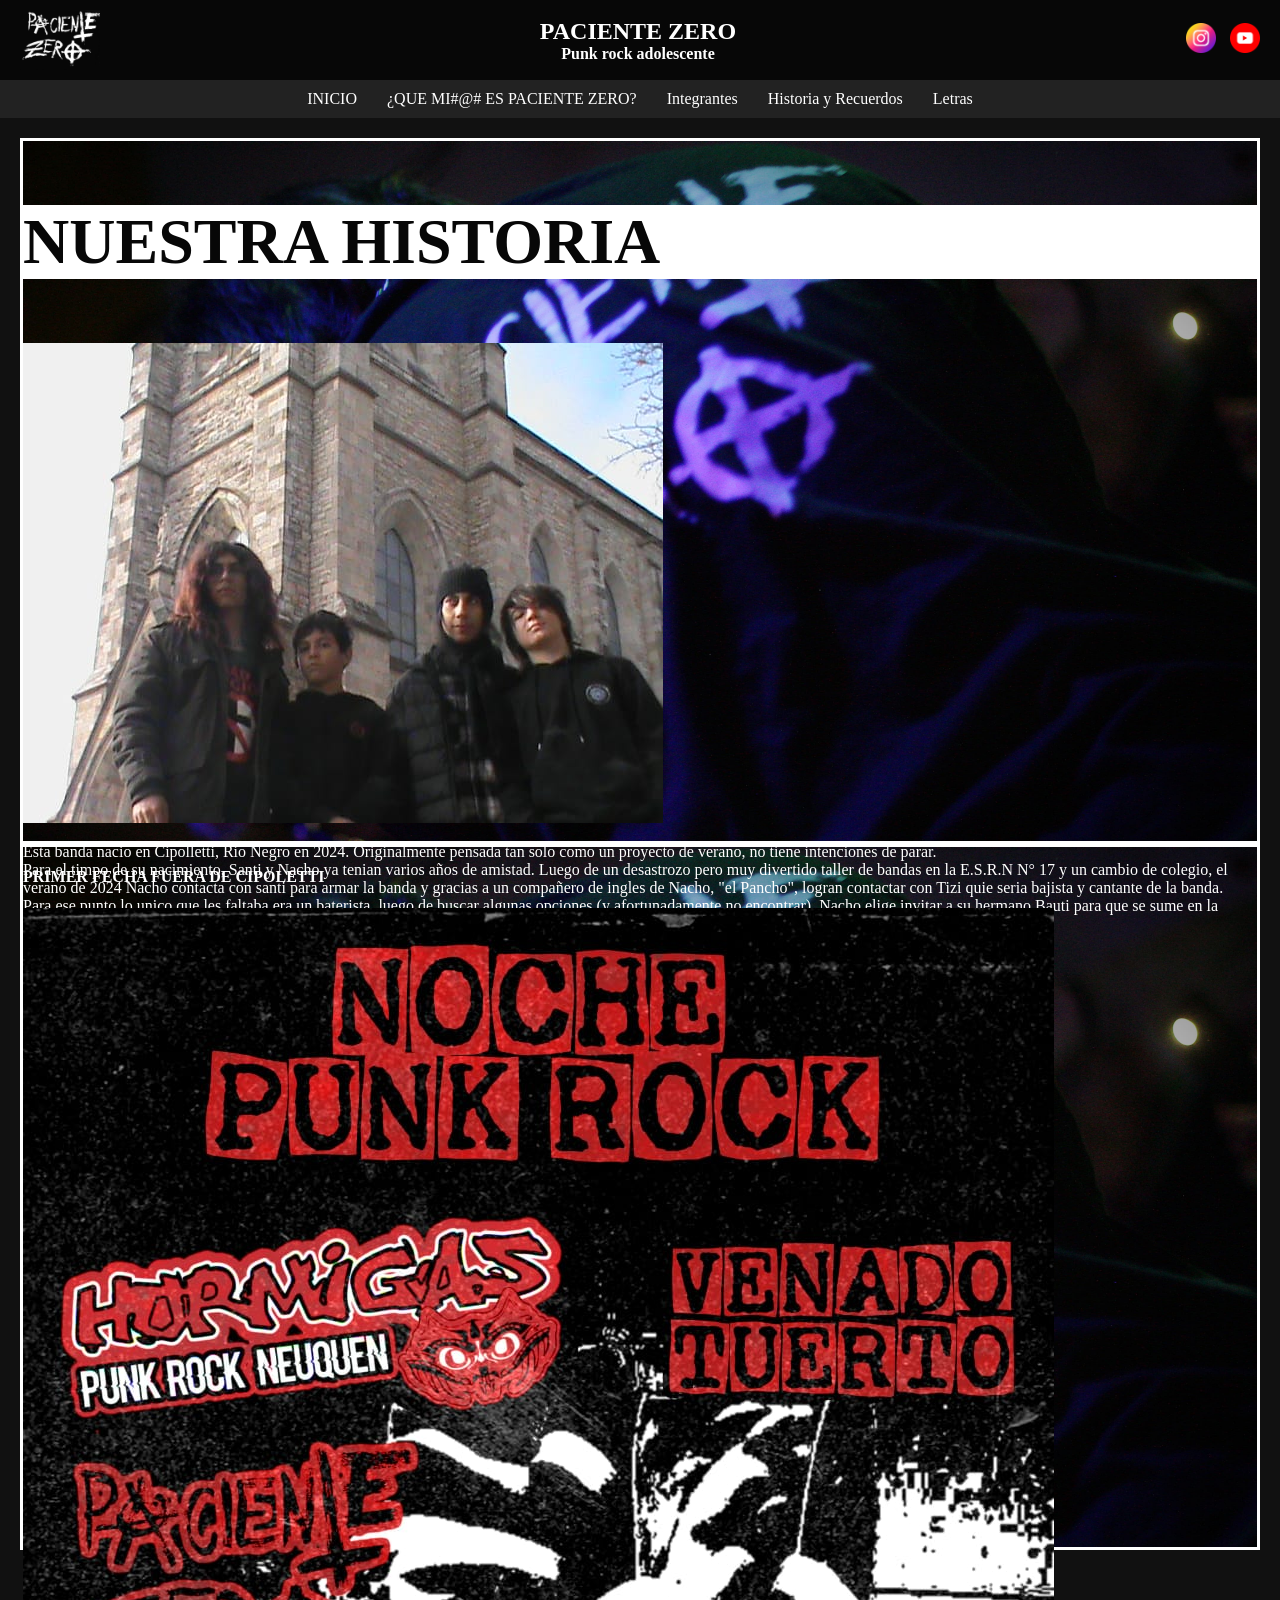
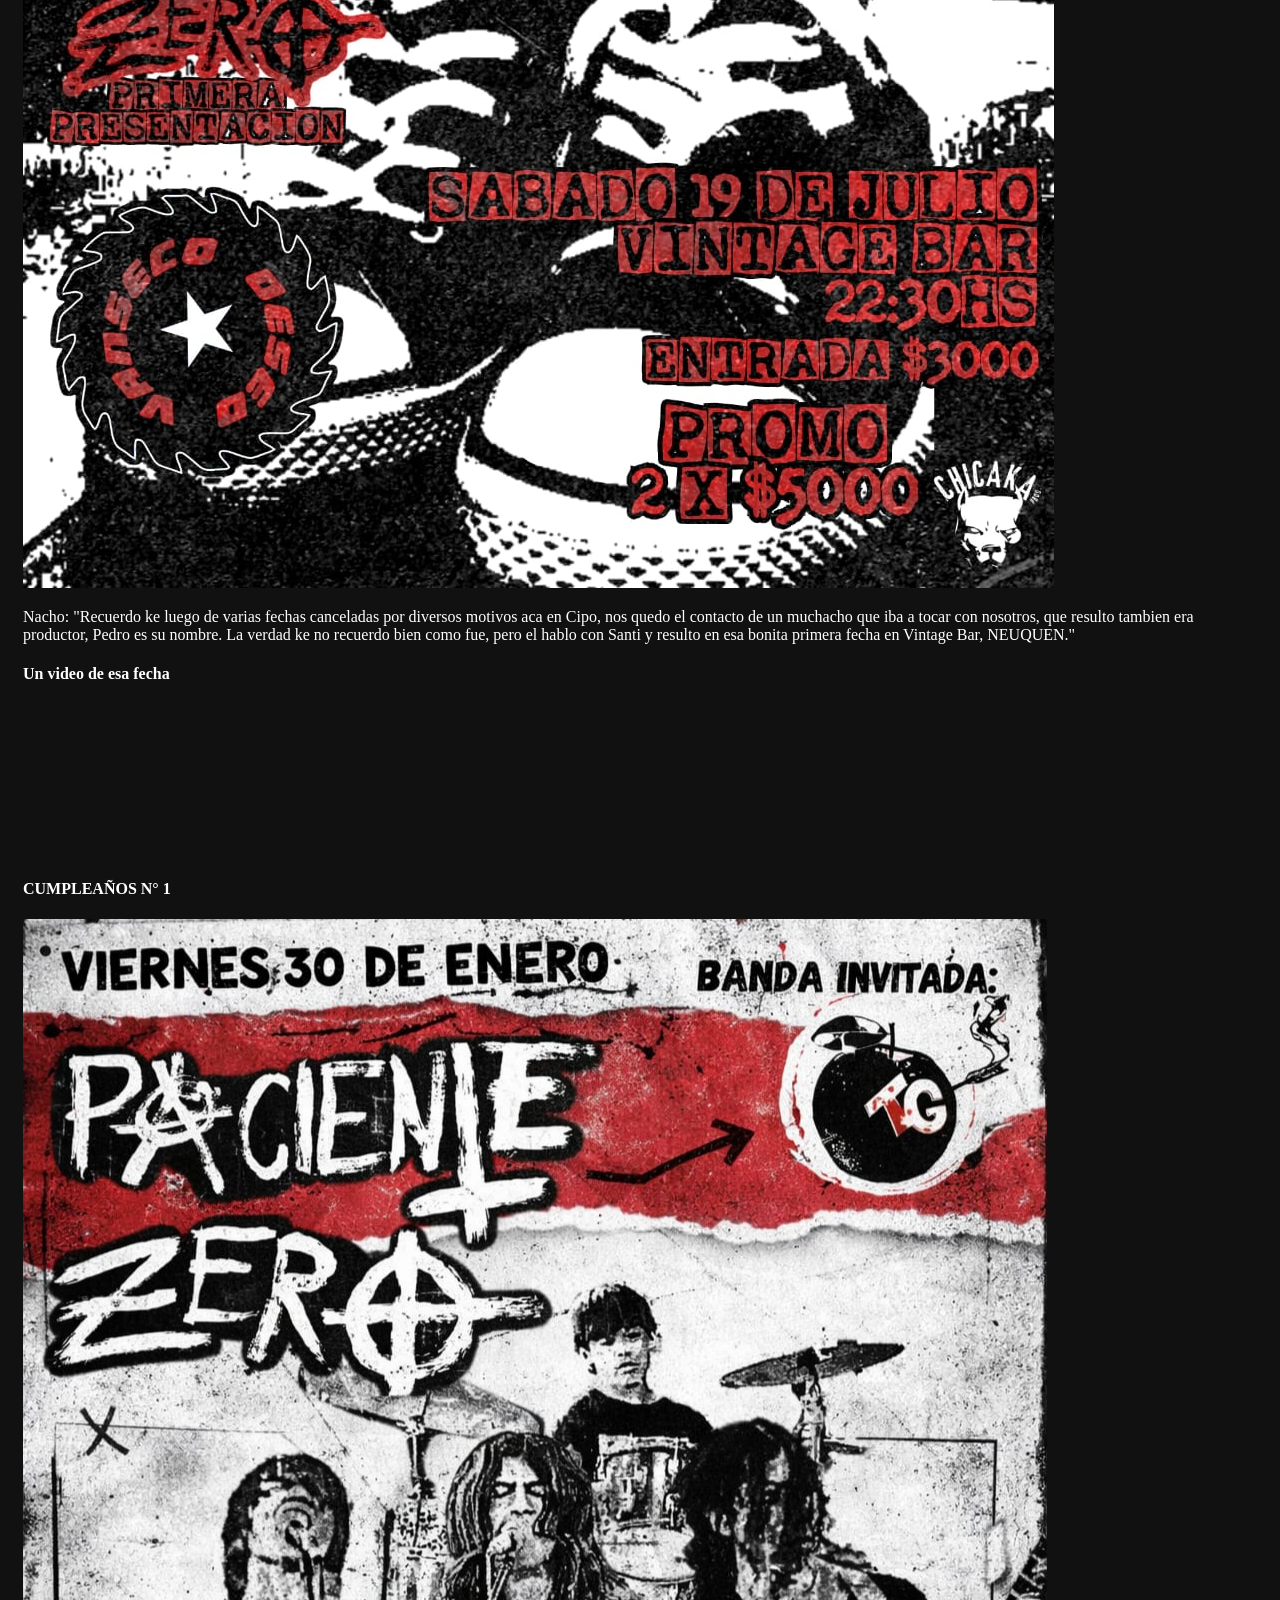
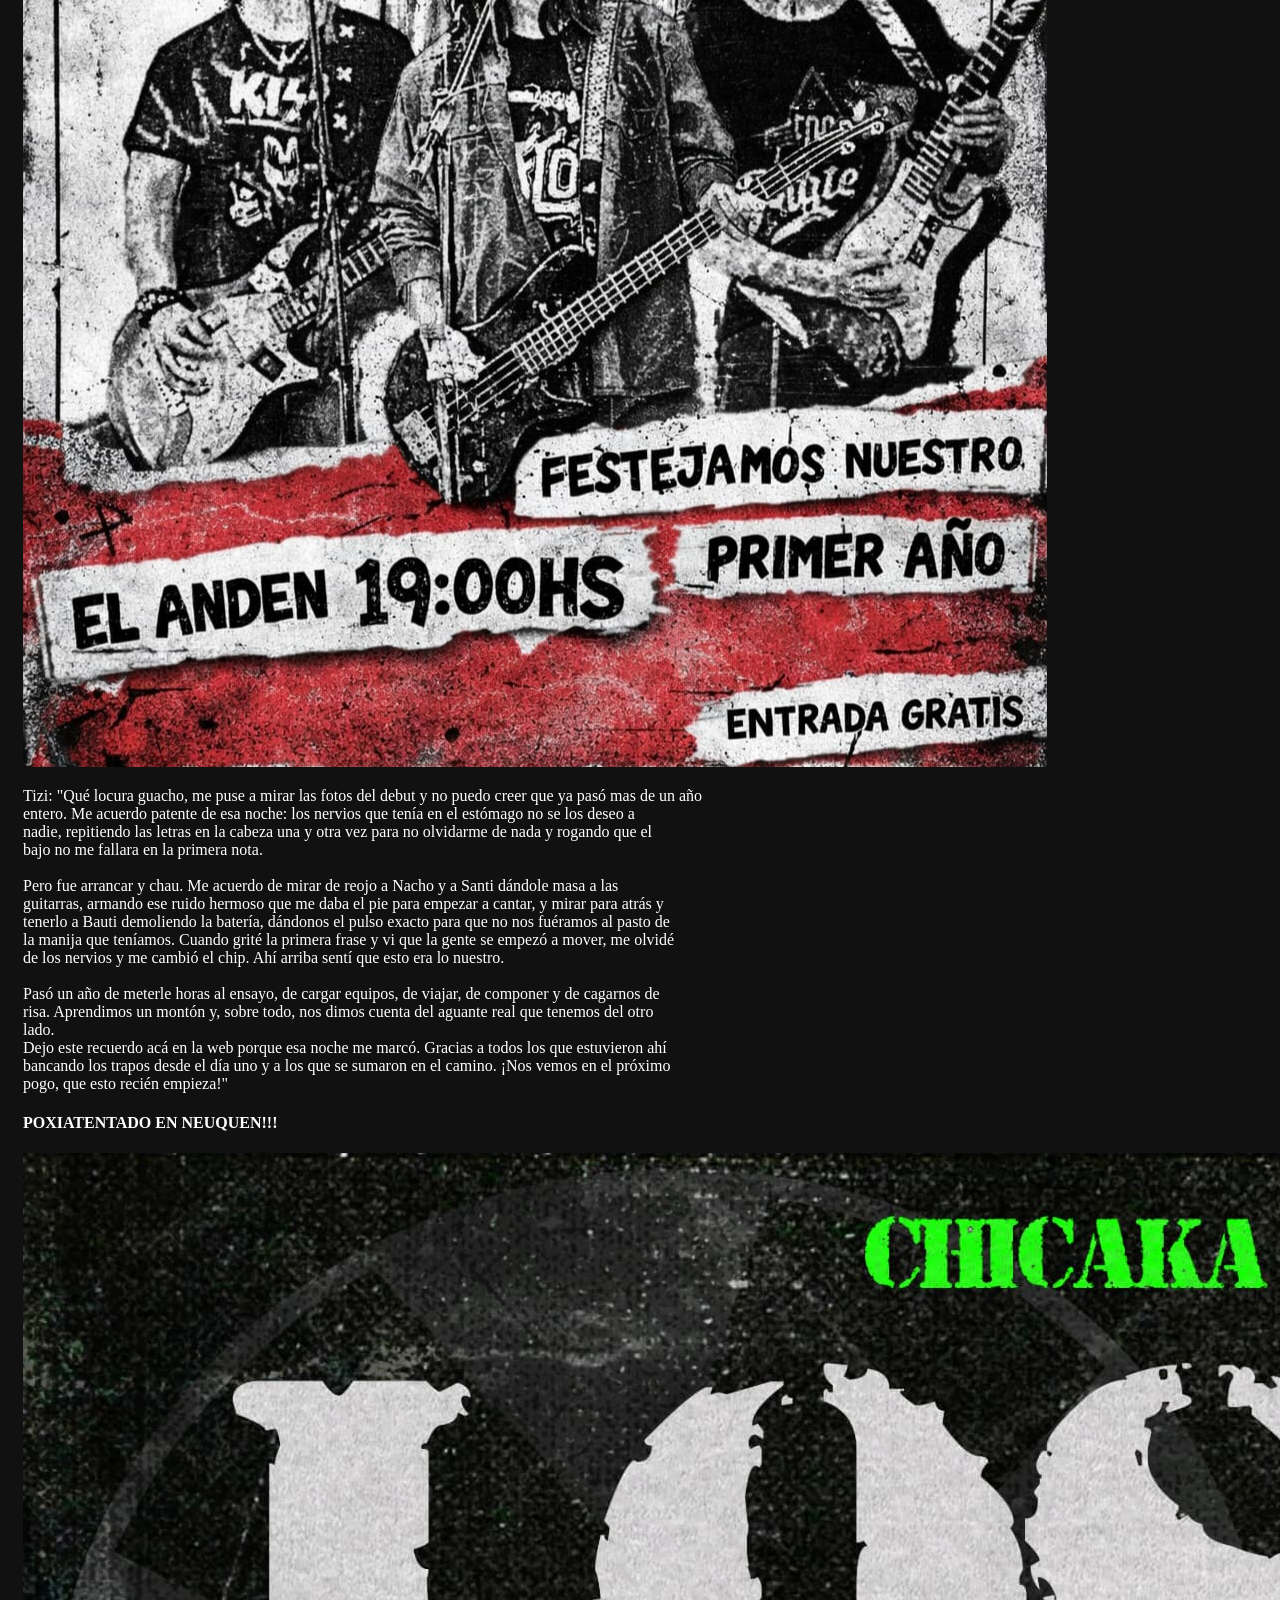
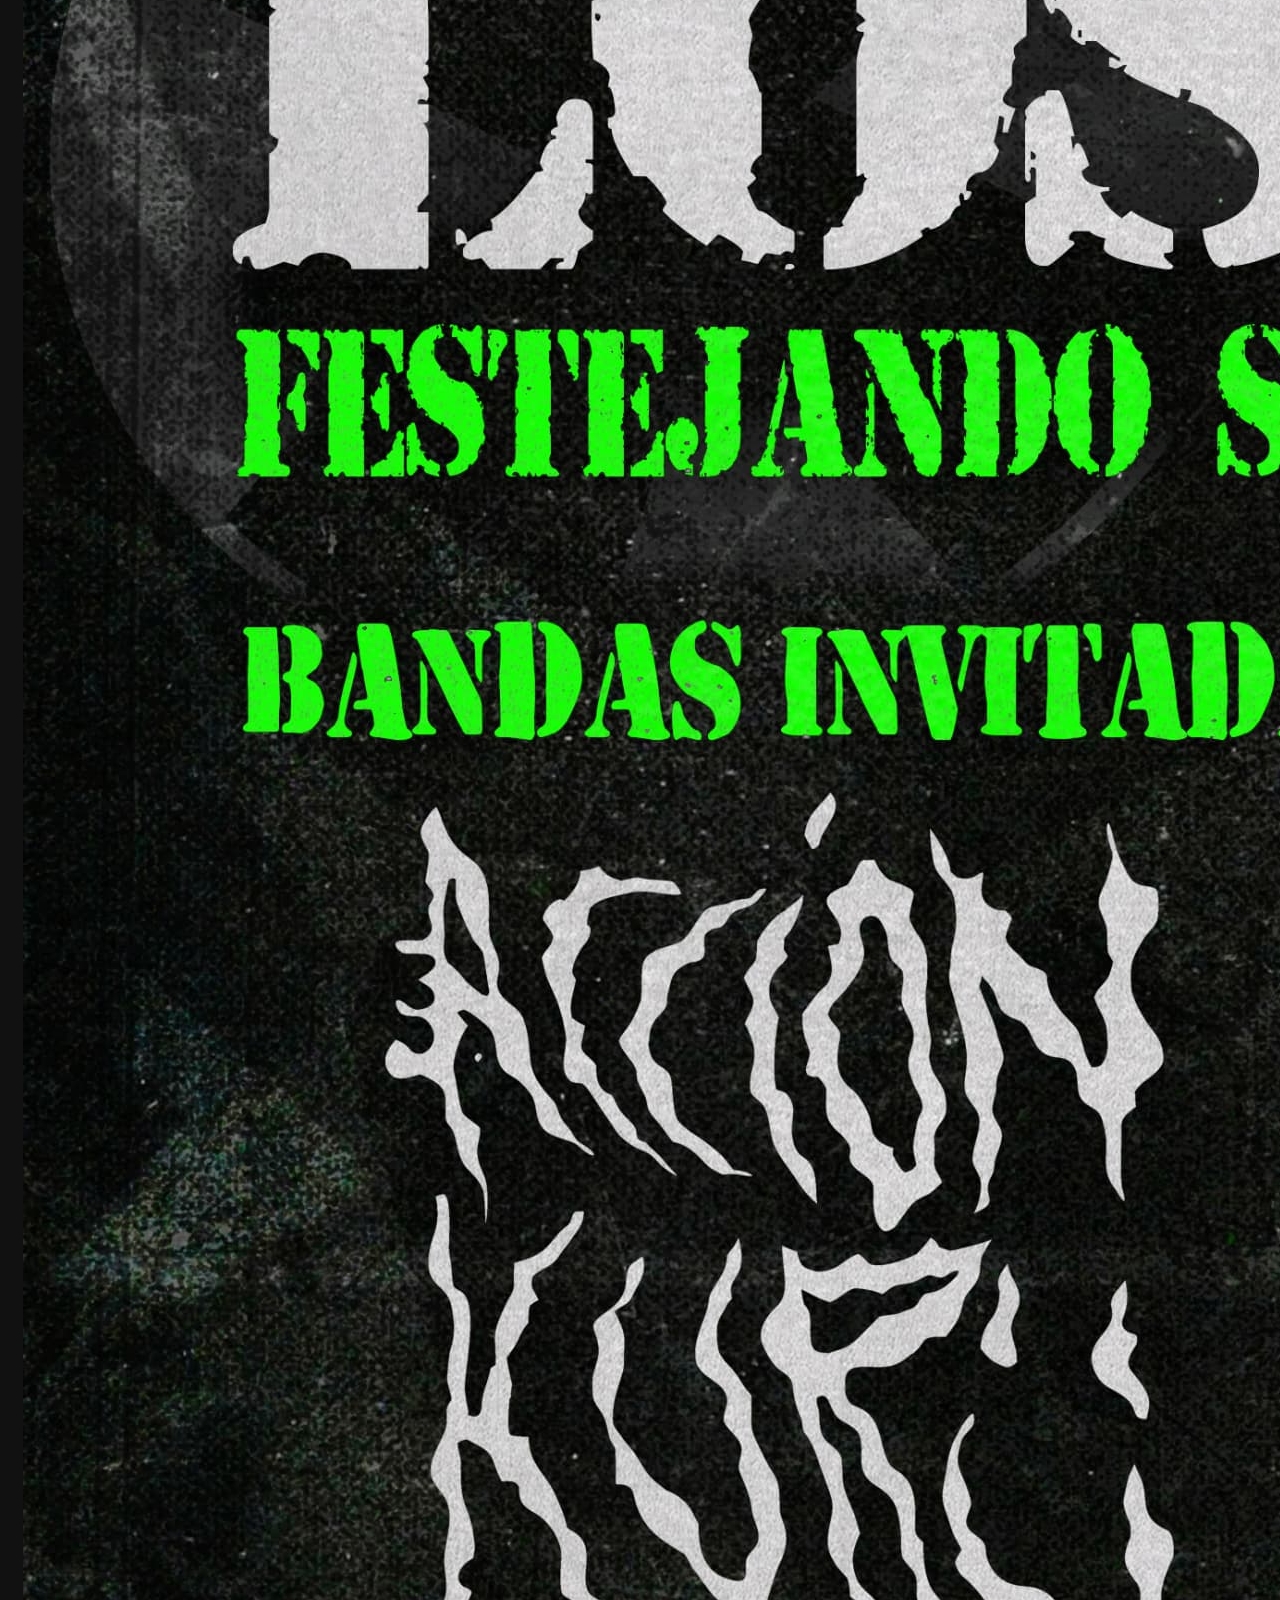
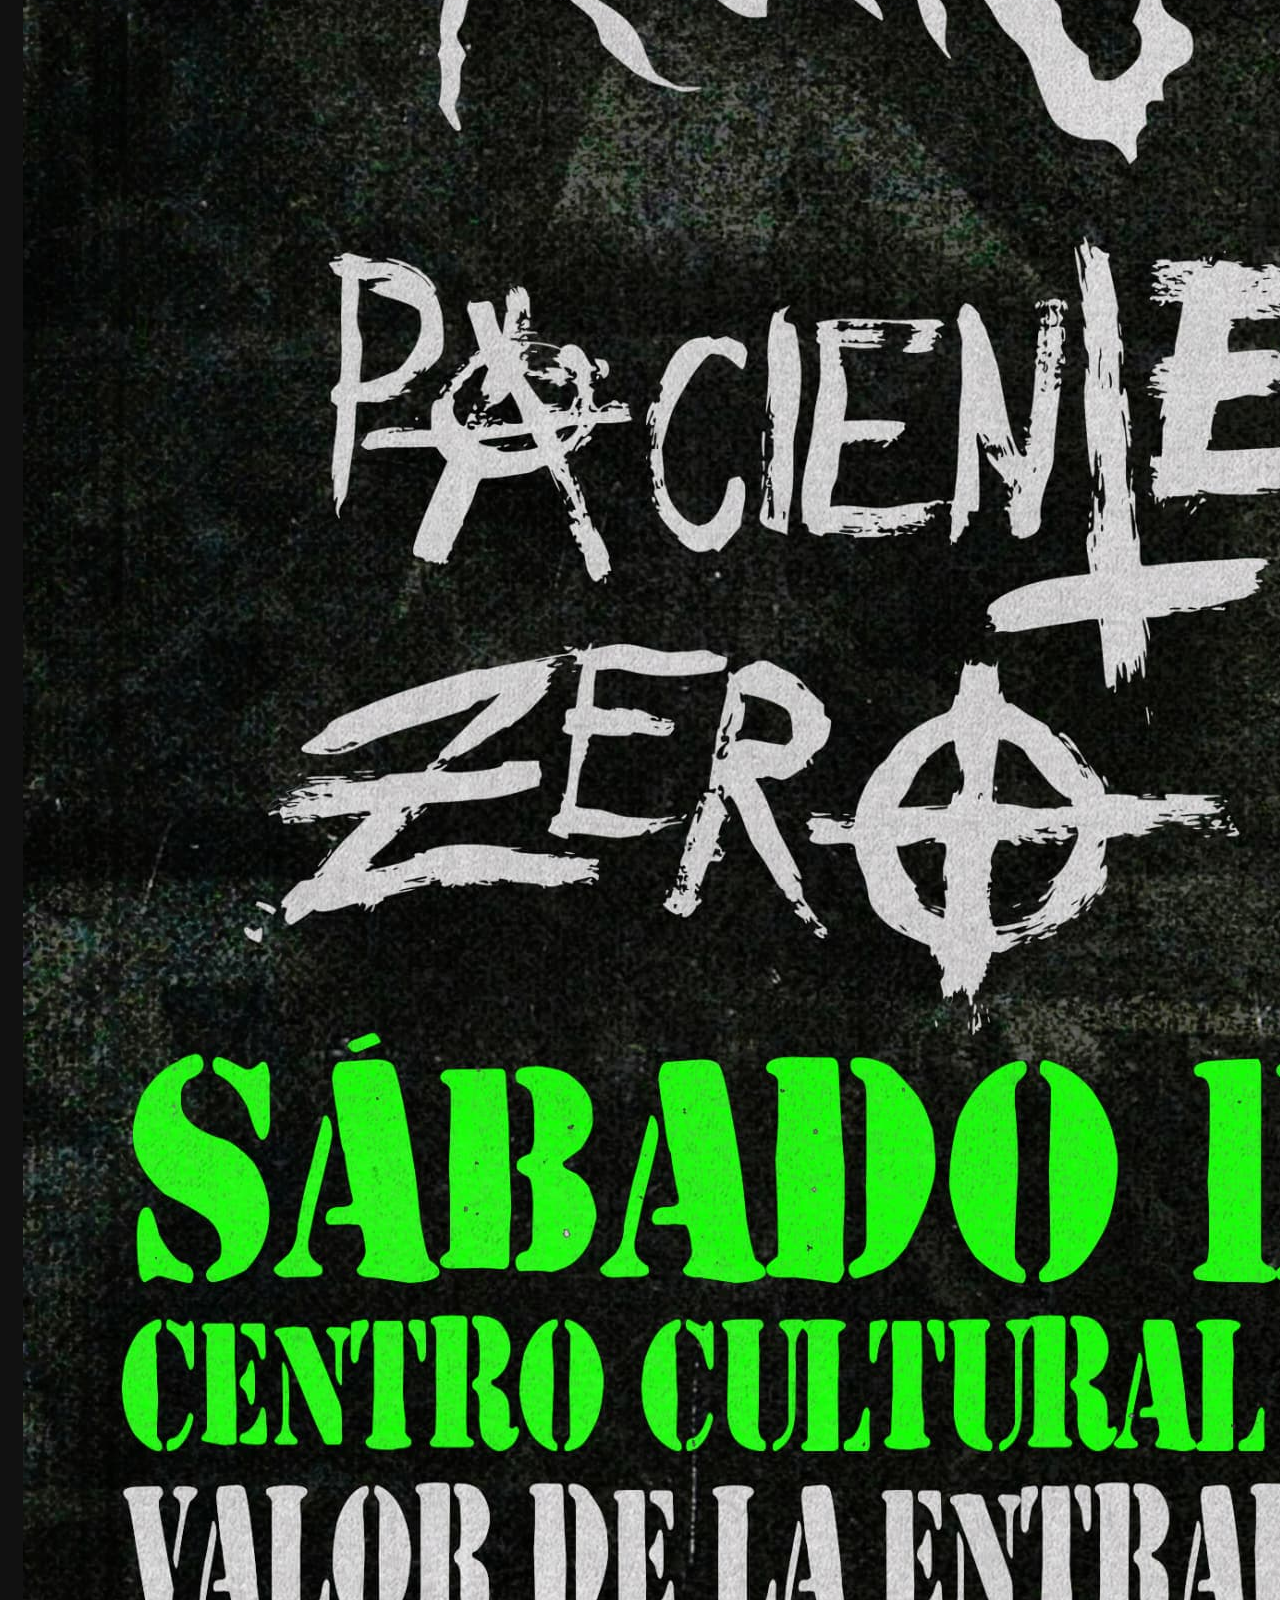
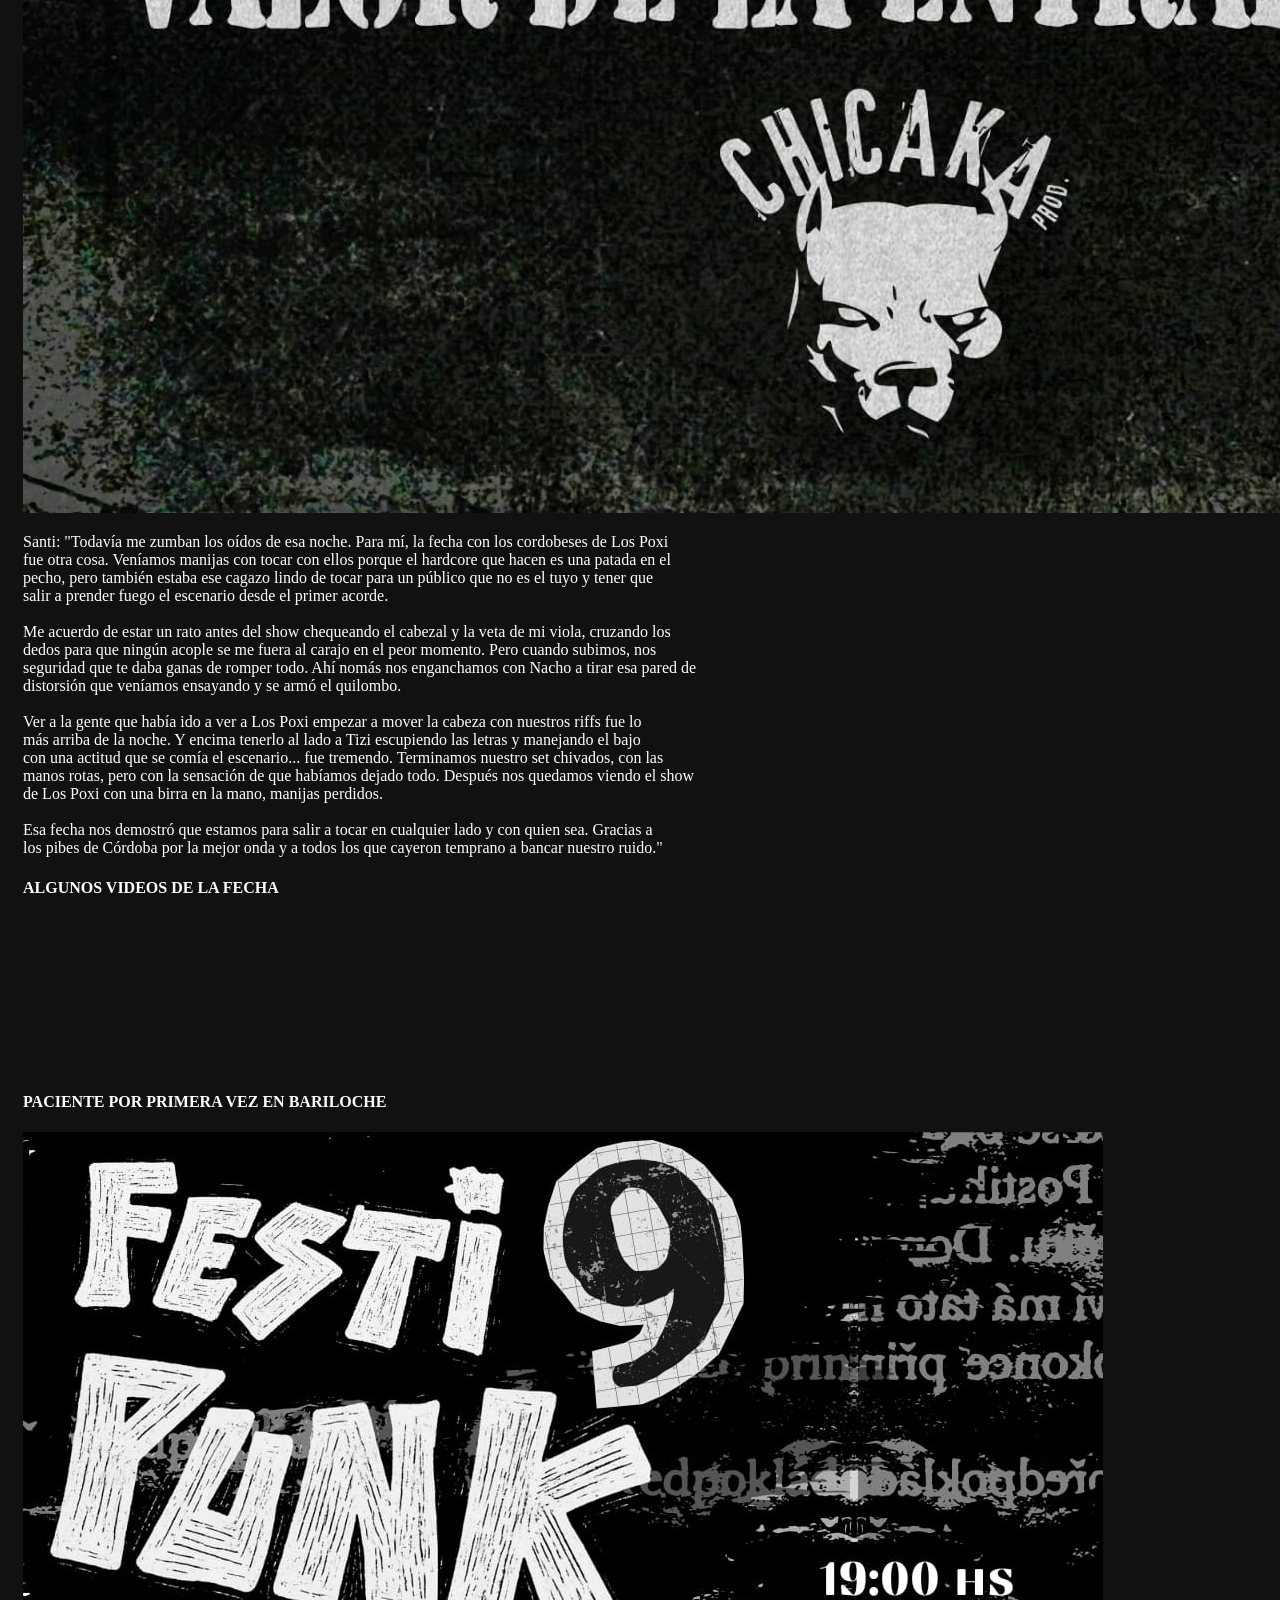
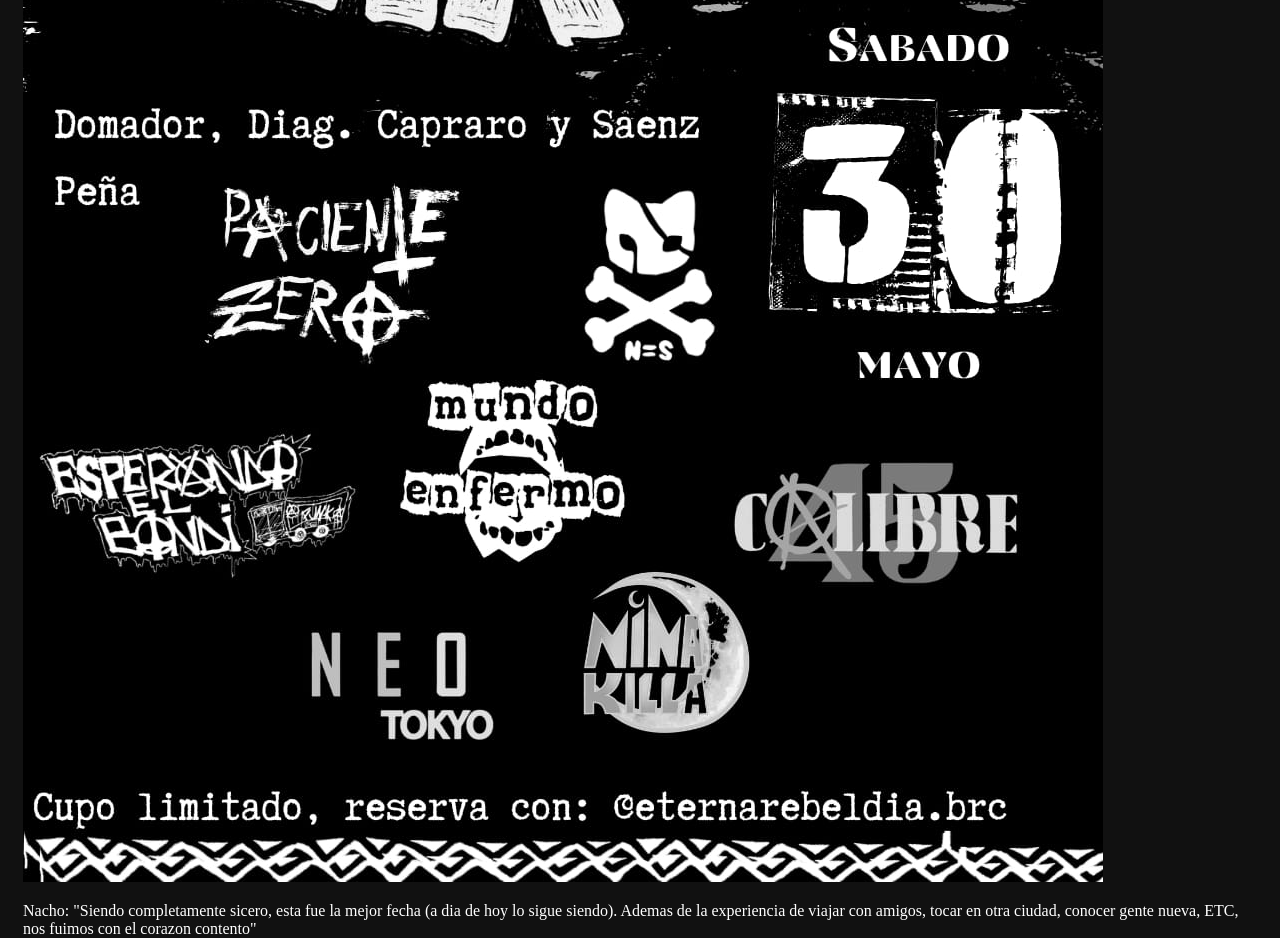
==== commit 753ec626: "creacion de formulario" ====
--- a/historia-y-recuerdos.html
+++ b/historia-y-recuerdos.html
@@ -5,6 +5,7 @@
     <meta charset="UTF-8">
     <meta name="viewport" content="width=device-width, initial-scale=1.0">
     <title>HISTORIA Y RECUERDOS</title>
+    <link rel="stylesheet" href="estilos.css">
 </head>
 
 <body>
@@ -27,7 +28,8 @@
     </header>
     <nav>
         <ul>
-            <li><a href="">¿QUE MI#@# ES PACIENTE ZERO?</a></li>
+            <li><a href="index.html">INICIO</a></li>
+            <li><a href="quespaciente.html">¿QUE MI#@# ES PACIENTE ZERO?</a></li>
             <li><a href="integrantes.html">Integrantes</a></li>
             <li><a href="historia-y-recuerdos.html">Historia y Recuerdos</a></li>
             <li><a href="letras.html">Letras</a></li>
@@ -170,11 +172,7 @@
 
 
     <footer>
-        <p>redes sociales:</p>
-        <a target="_blank" href="https://www.instagram.com/paciente.zero_/"><img src="assets/logotipo-de-instagram.png"
-                alt="LOGO instagram"></a>
-        <a target="_blank" href="https://www.youtube.com/@PacienteZero_0"><img src="assets/youtube.png"
-                alt="LOGO YOUTUBE"></a>
+        
     </footer>
 
 </body>
--- a/estilos.css
+++ b/estilos.css
@@ -0,0 +1,146 @@
+/* General */
+body {
+    margin: 0;
+    background-color: #111;
+    color: white;
+}
+
+/* Header */
+header {
+    display: flex;
+    justify-content: space-between;
+    align-items: center;
+    background-color: rgb(7, 7, 7);
+    padding: 10px 20px;
+}
+
+.logopaciente {
+    width: 80px;
+    height: auto;
+}
+
+/* Título */
+header section {
+    text-align: center;
+}
+
+header h1 {
+    margin: 0;
+}
+
+header h2 {
+    margin: 0;
+    font-size: 16px;
+}
+
+/* Redes */
+header section img {
+    width: 30px;
+    height: auto;
+    margin-left: 10px;
+}
+
+nav {
+    background-color: #222;
+}
+
+nav ul {
+    margin: 0;
+    padding: 10px;
+    list-style: none;
+    display: flex;
+    justify-content: center;
+}
+
+nav li {
+    margin: 0 15px;
+}
+
+nav a {
+    color: white;
+    text-decoration: none;
+}
+
+/* Contenido */
+main {
+    padding: 20px;
+}
+
+main section {
+    background-image: url(assets/espalda\ remera\ paciente.jpg);
+    height: 700px;
+    background-position: top;
+    background-size: cover;
+    border: #fff solid;
+}
+
+.contacto {
+    background-image: url(assets/publico\ bari\ 4.jpg);
+    height: 1100px;
+    background-position: center;
+    background-size: cover;
+    margin-top: 0.5em;
+    text-align: center;
+}
+
+section form {
+    width: 400px;
+    height: auto;
+    margin: 50px auto;
+    background-color: rgb(7, 7, 7);
+    padding: 20px;
+    border-radius: 10px;
+}
+
+input {
+    width: 100%;
+    padding: 8px;
+    margin: 5px 0 15px 0;
+   
+}
+select {
+    width: 100%;
+    padding: 8px;
+    margin: 5px 0 15px 0;
+    
+}
+textarea {
+    width: 100%;
+    padding: 8px;
+    margin: 5px 0 15px 0;
+    
+}
+
+input[type="submit"] {
+    background-color: red;
+    color: white;
+    border: none;
+}
+
+
+.proximasfechas {
+    display: flex;
+    justify-content: center;
+    align-items: center;
+    gap: 2em;
+
+}
+
+main section h3 {
+    font-size: 4em;
+    color: rgb(7, 7, 7);
+    background-color: #fff;
+
+}
+
+.horario {
+    font-size: 5em;
+    color: red;
+    background-color: rgb(7, 7, 7);
+
+}
+
+div p {
+    display: flex;
+    justify-content: center;
+}
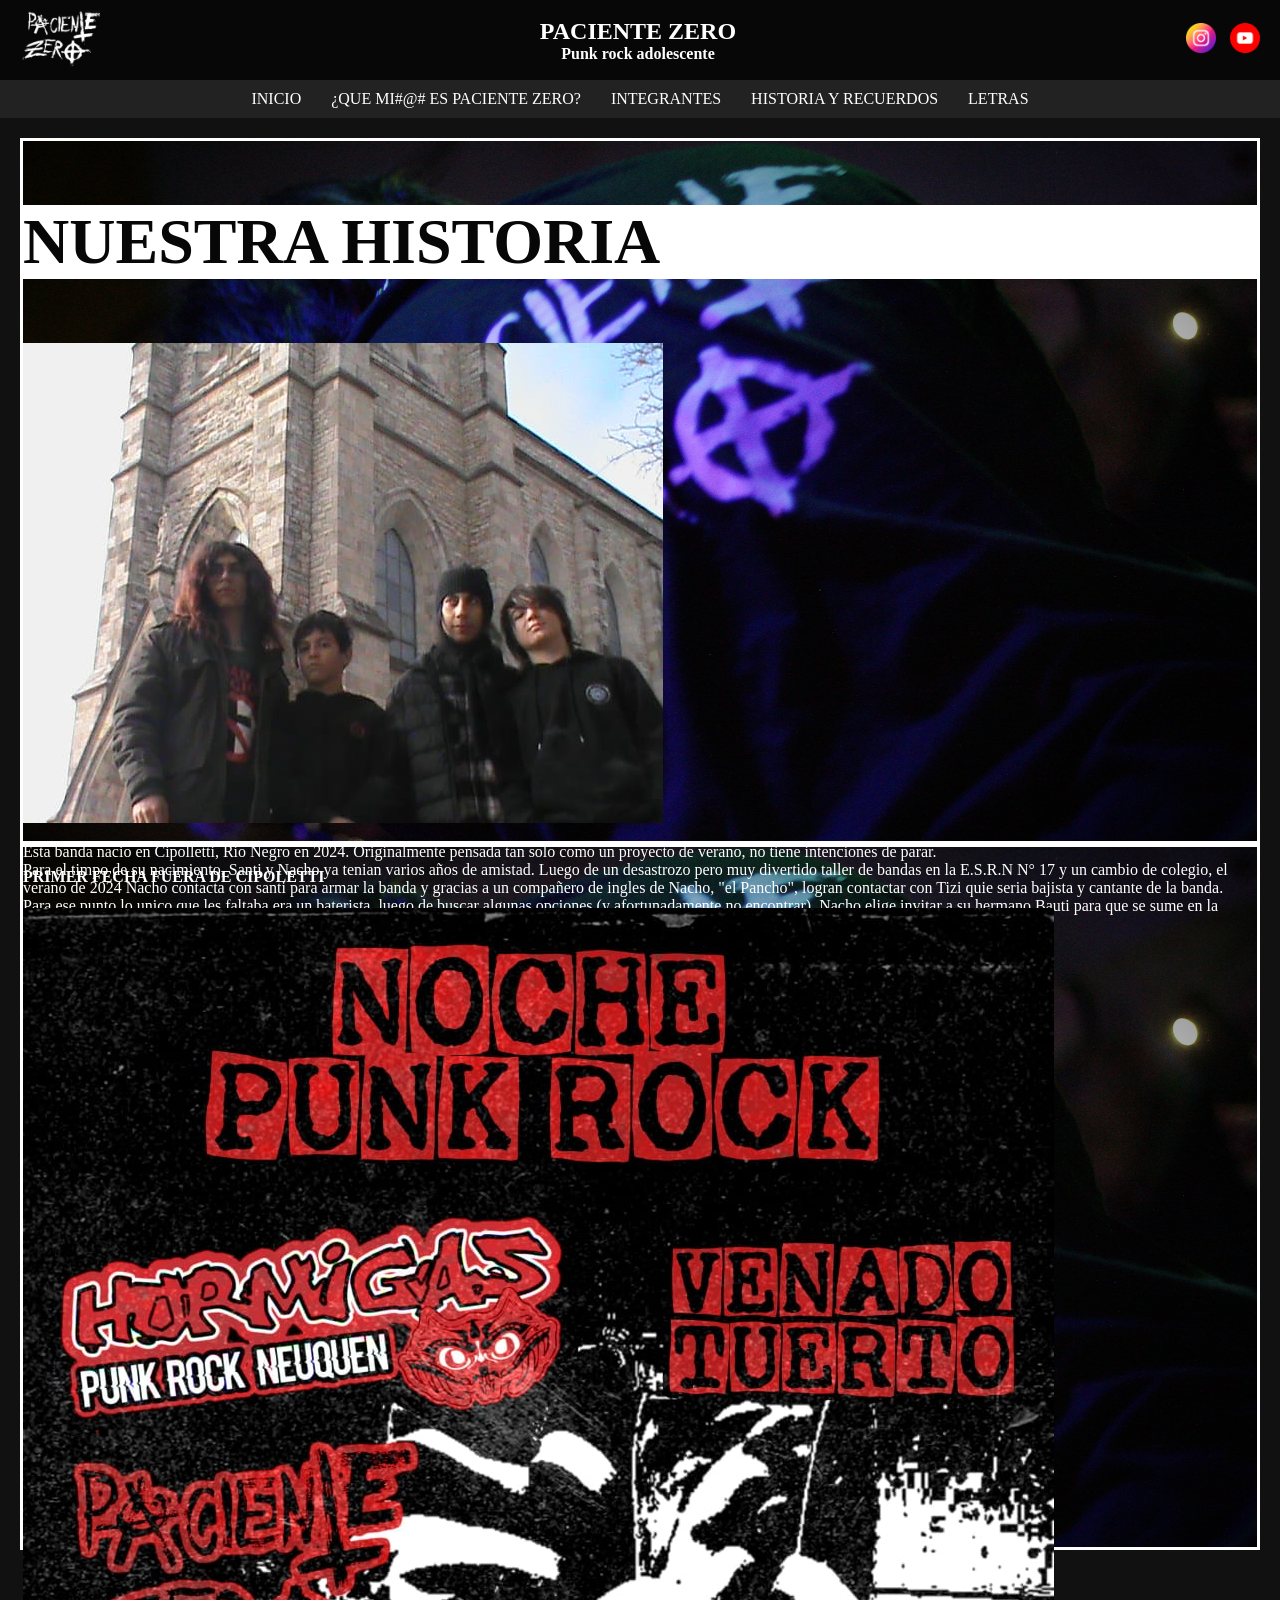
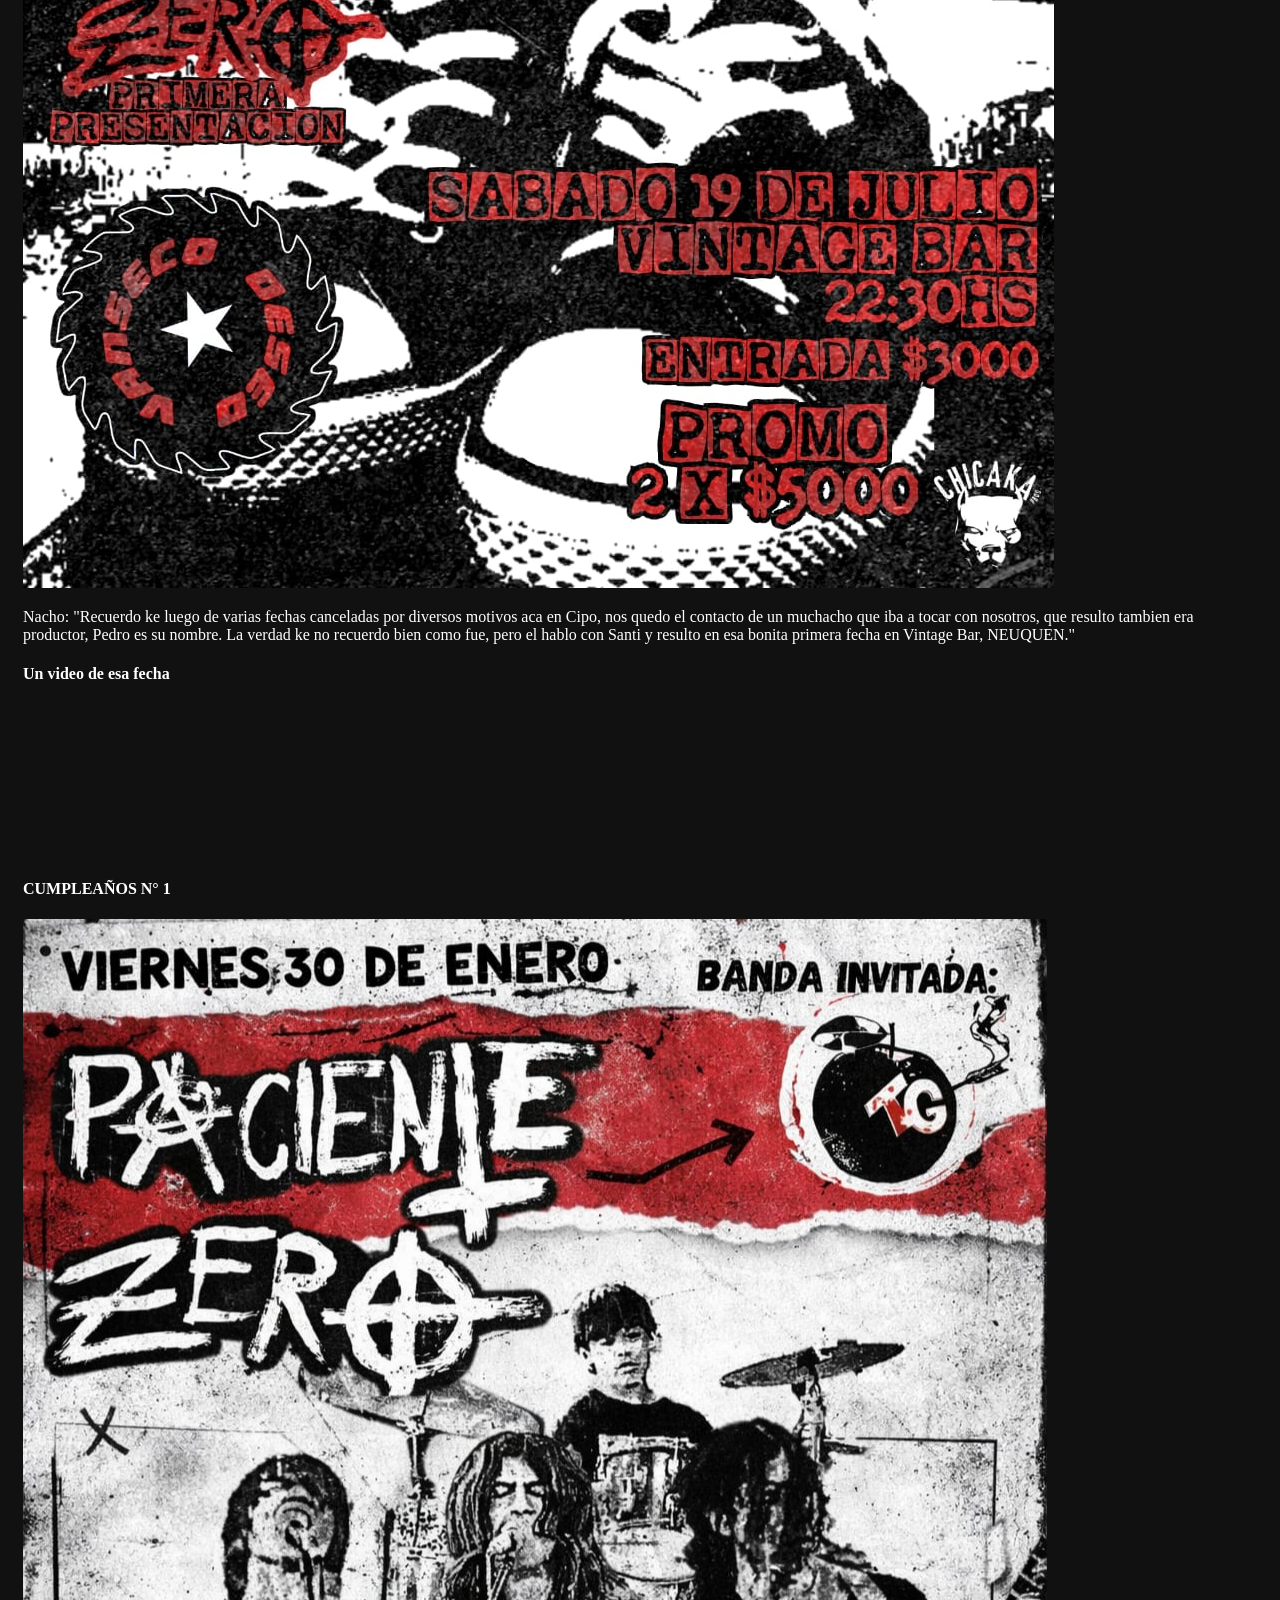
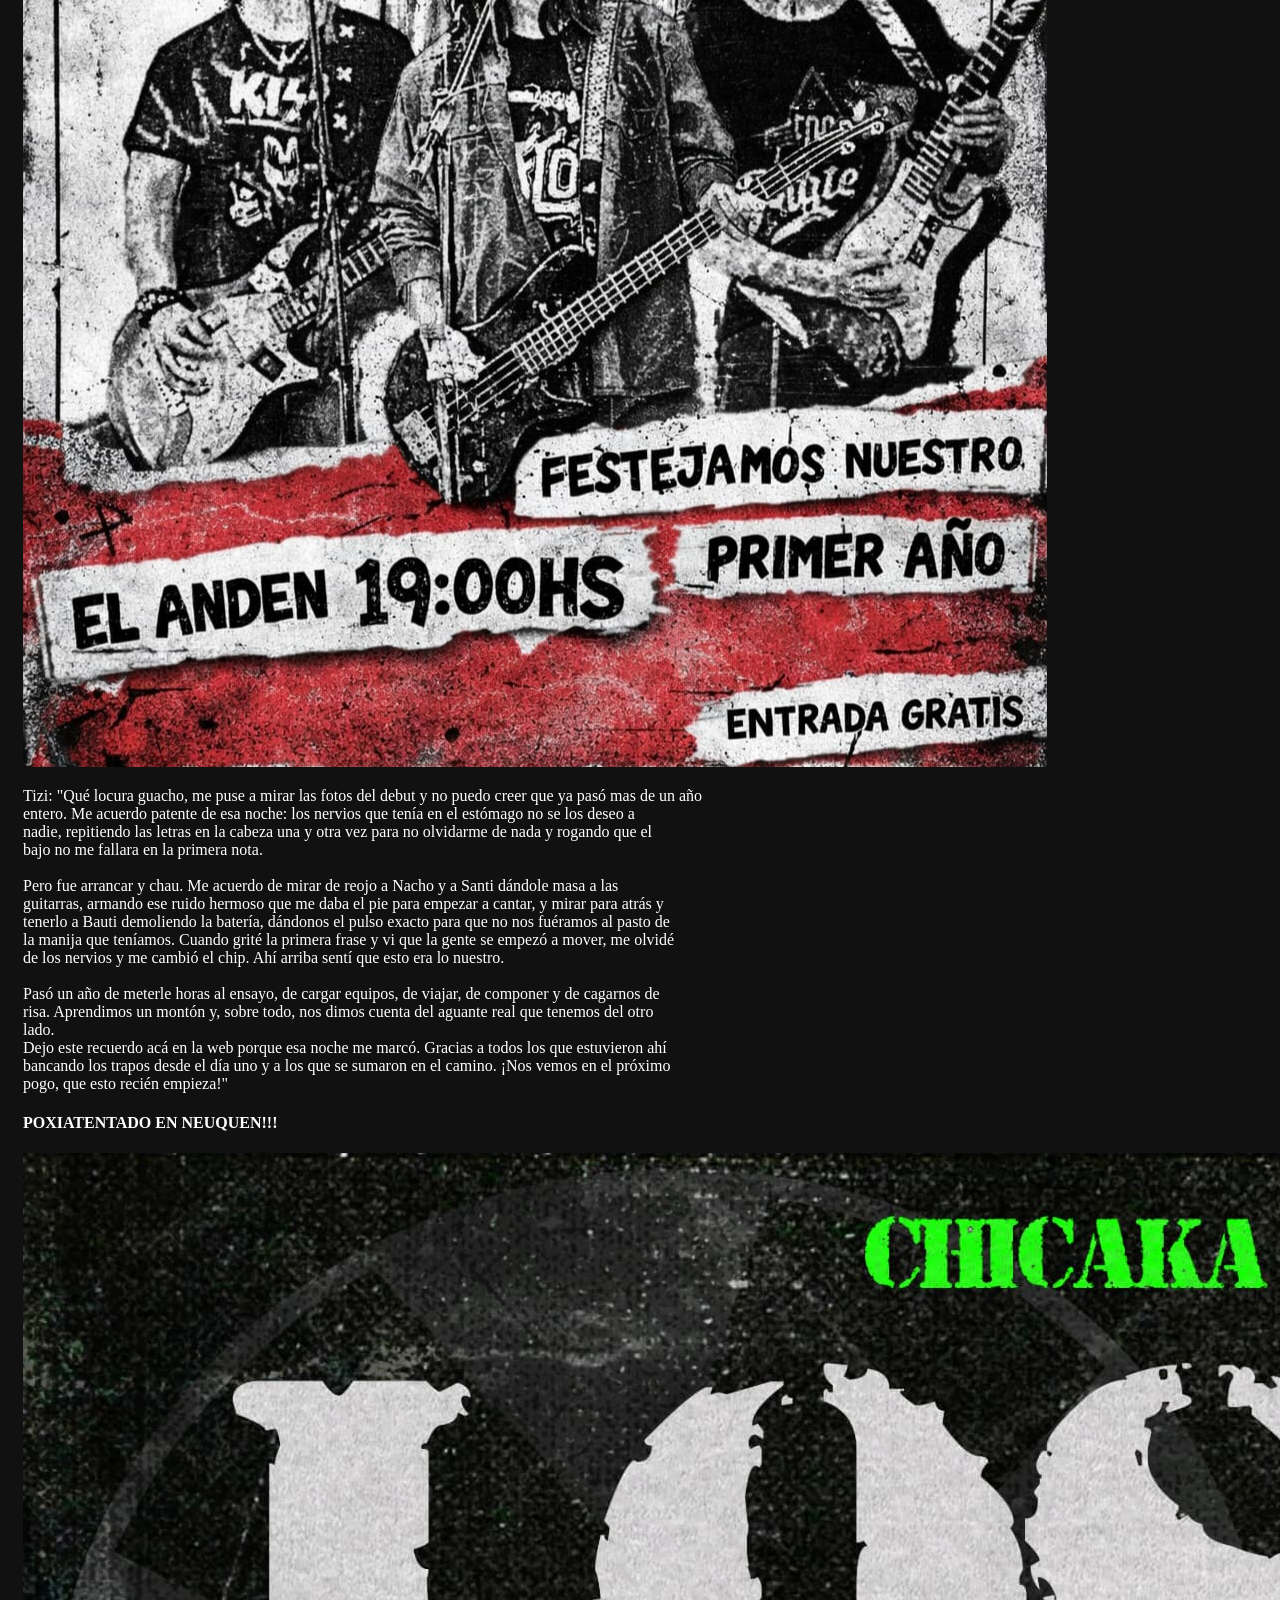
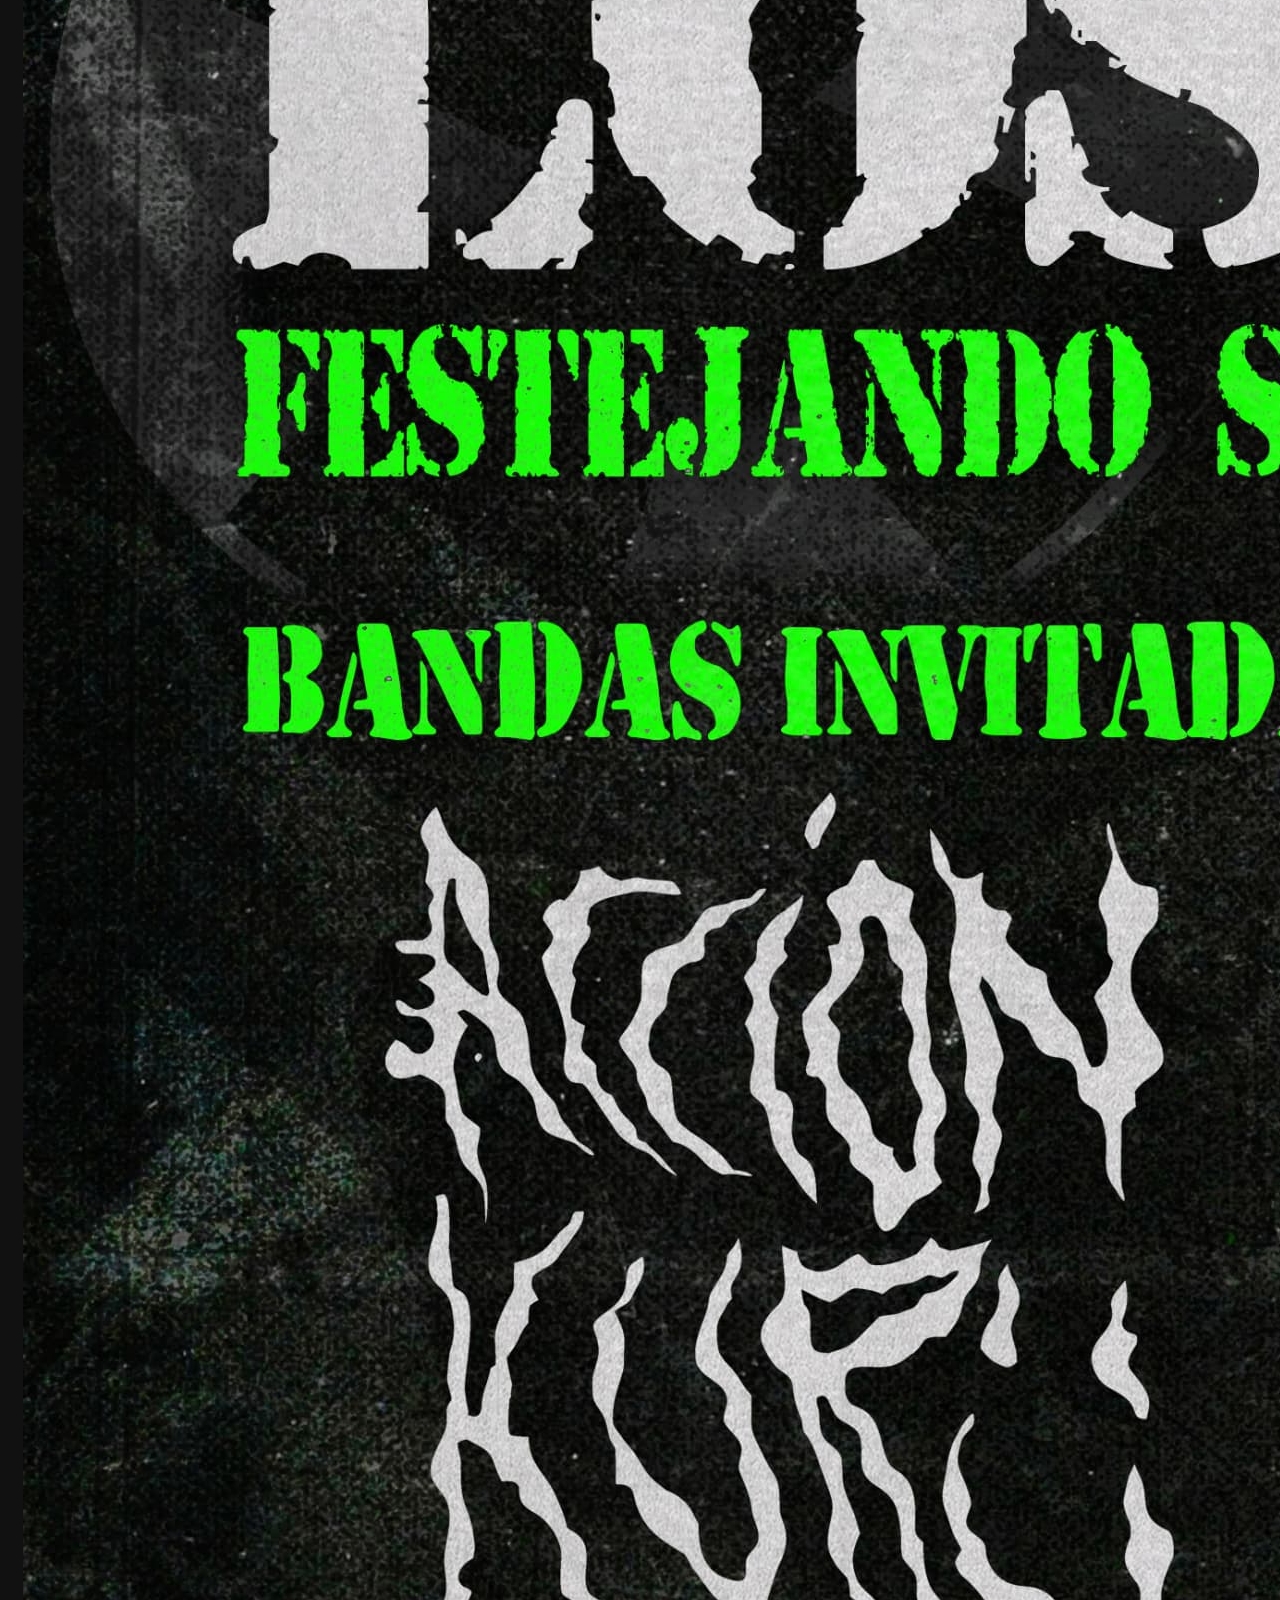
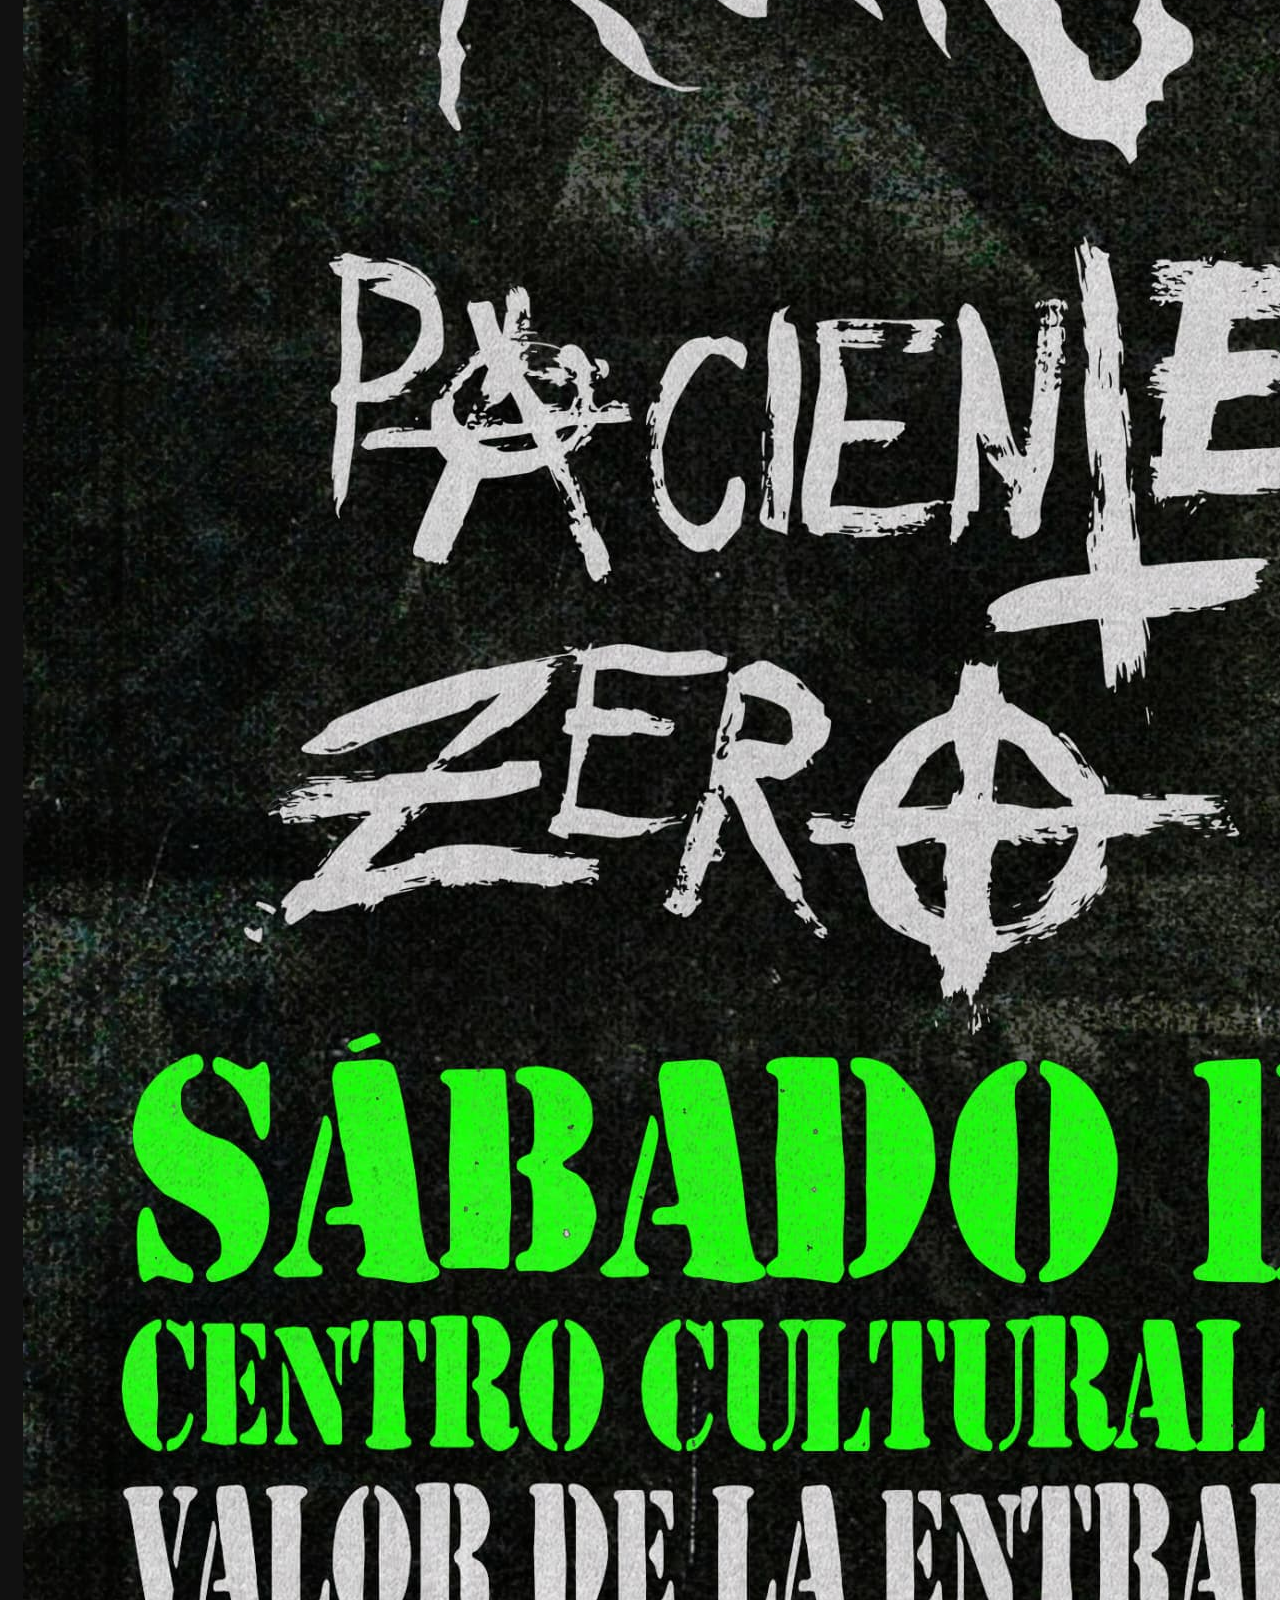
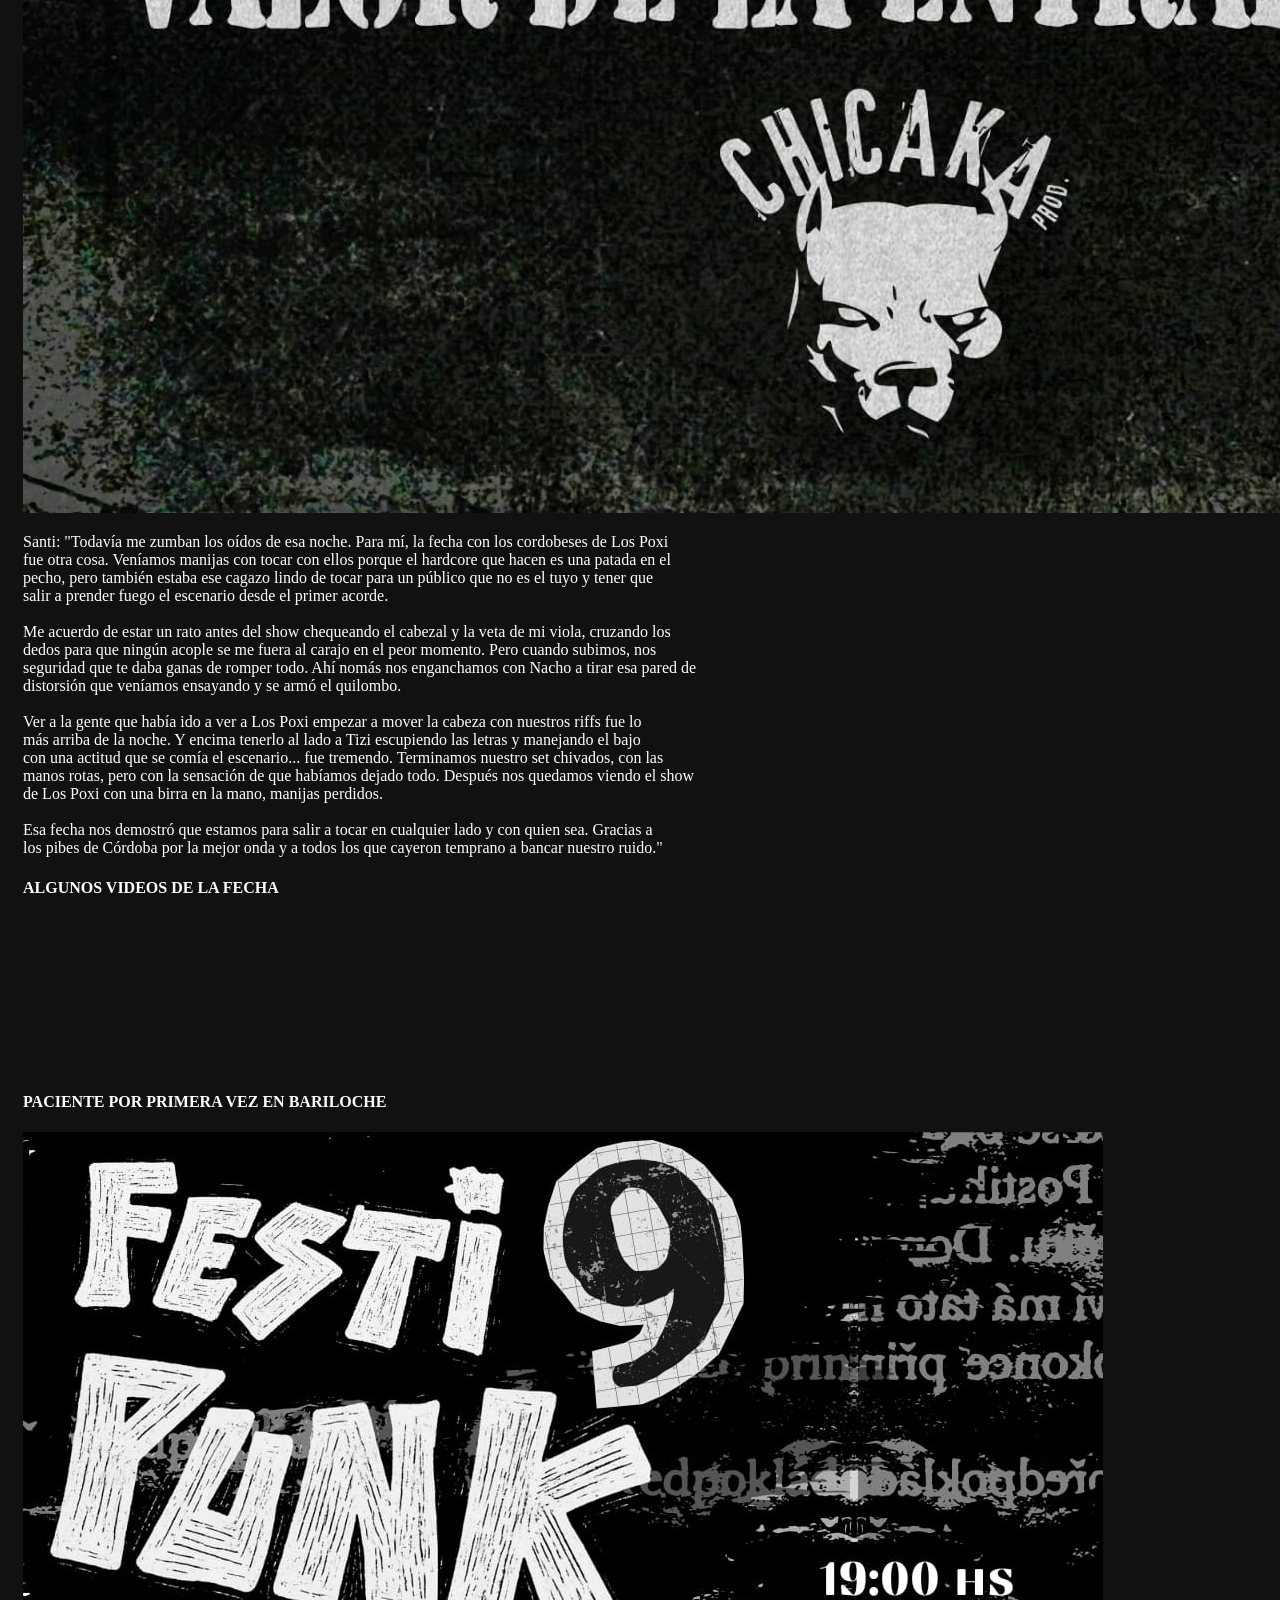
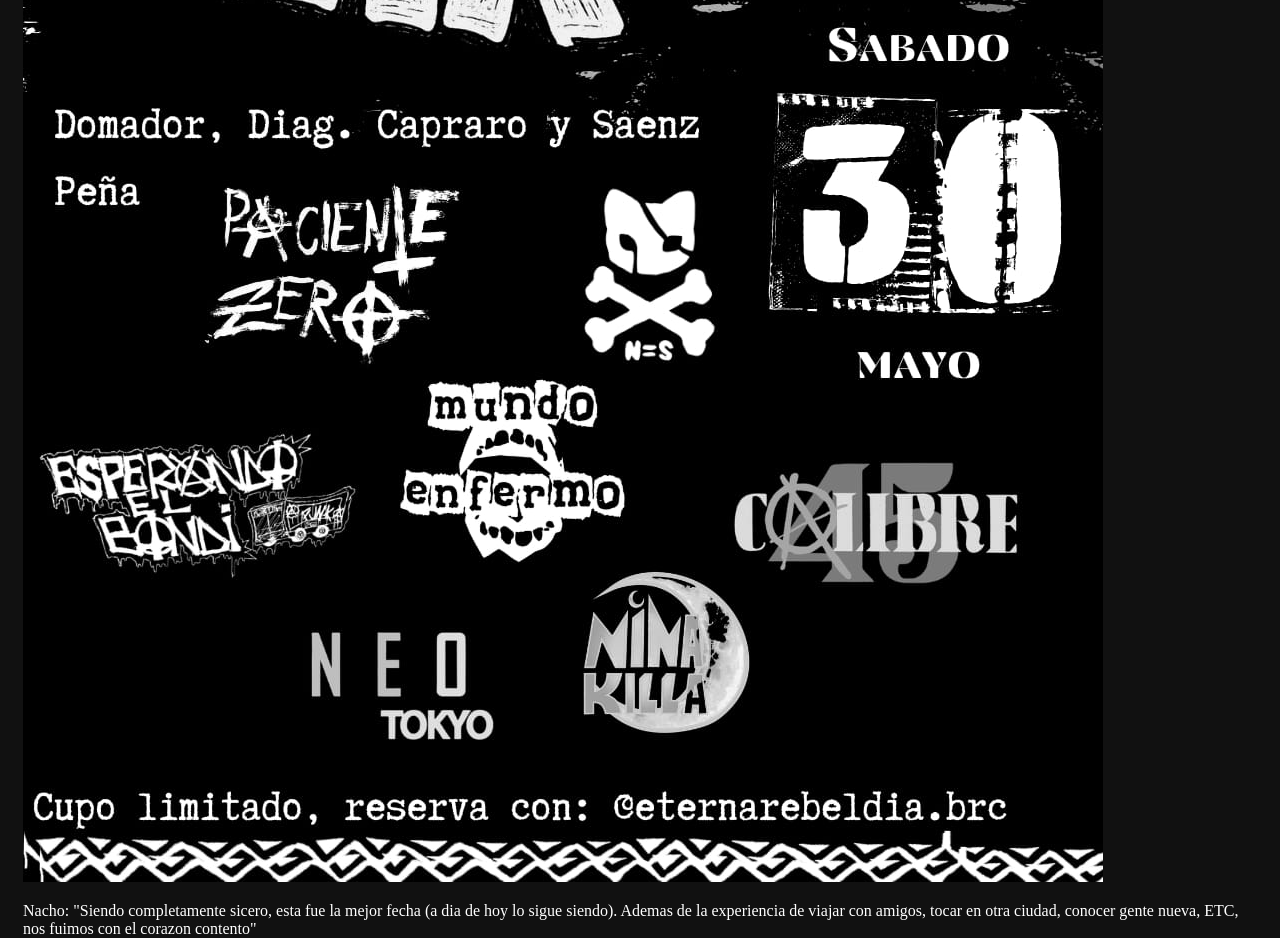
==== commit 42dd8b04: "letras del nav" ====
--- a/historia-y-recuerdos.html
+++ b/historia-y-recuerdos.html
@@ -30,9 +30,9 @@
         <ul>
             <li><a href="index.html">INICIO</a></li>
             <li><a href="quespaciente.html">¿QUE MI#@# ES PACIENTE ZERO?</a></li>
-            <li><a href="integrantes.html">Integrantes</a></li>
-            <li><a href="historia-y-recuerdos.html">Historia y Recuerdos</a></li>
-            <li><a href="letras.html">Letras</a></li>
+            <li><a href="integrantes.html">INTEGRANTES</a></li>
+            <li><a href="historia-y-recuerdos.html">HISTORIA Y RECUERDOS</a></li>
+            <li><a href="letras.html">LETRAS</a></li>
 
         </ul>
     </nav>
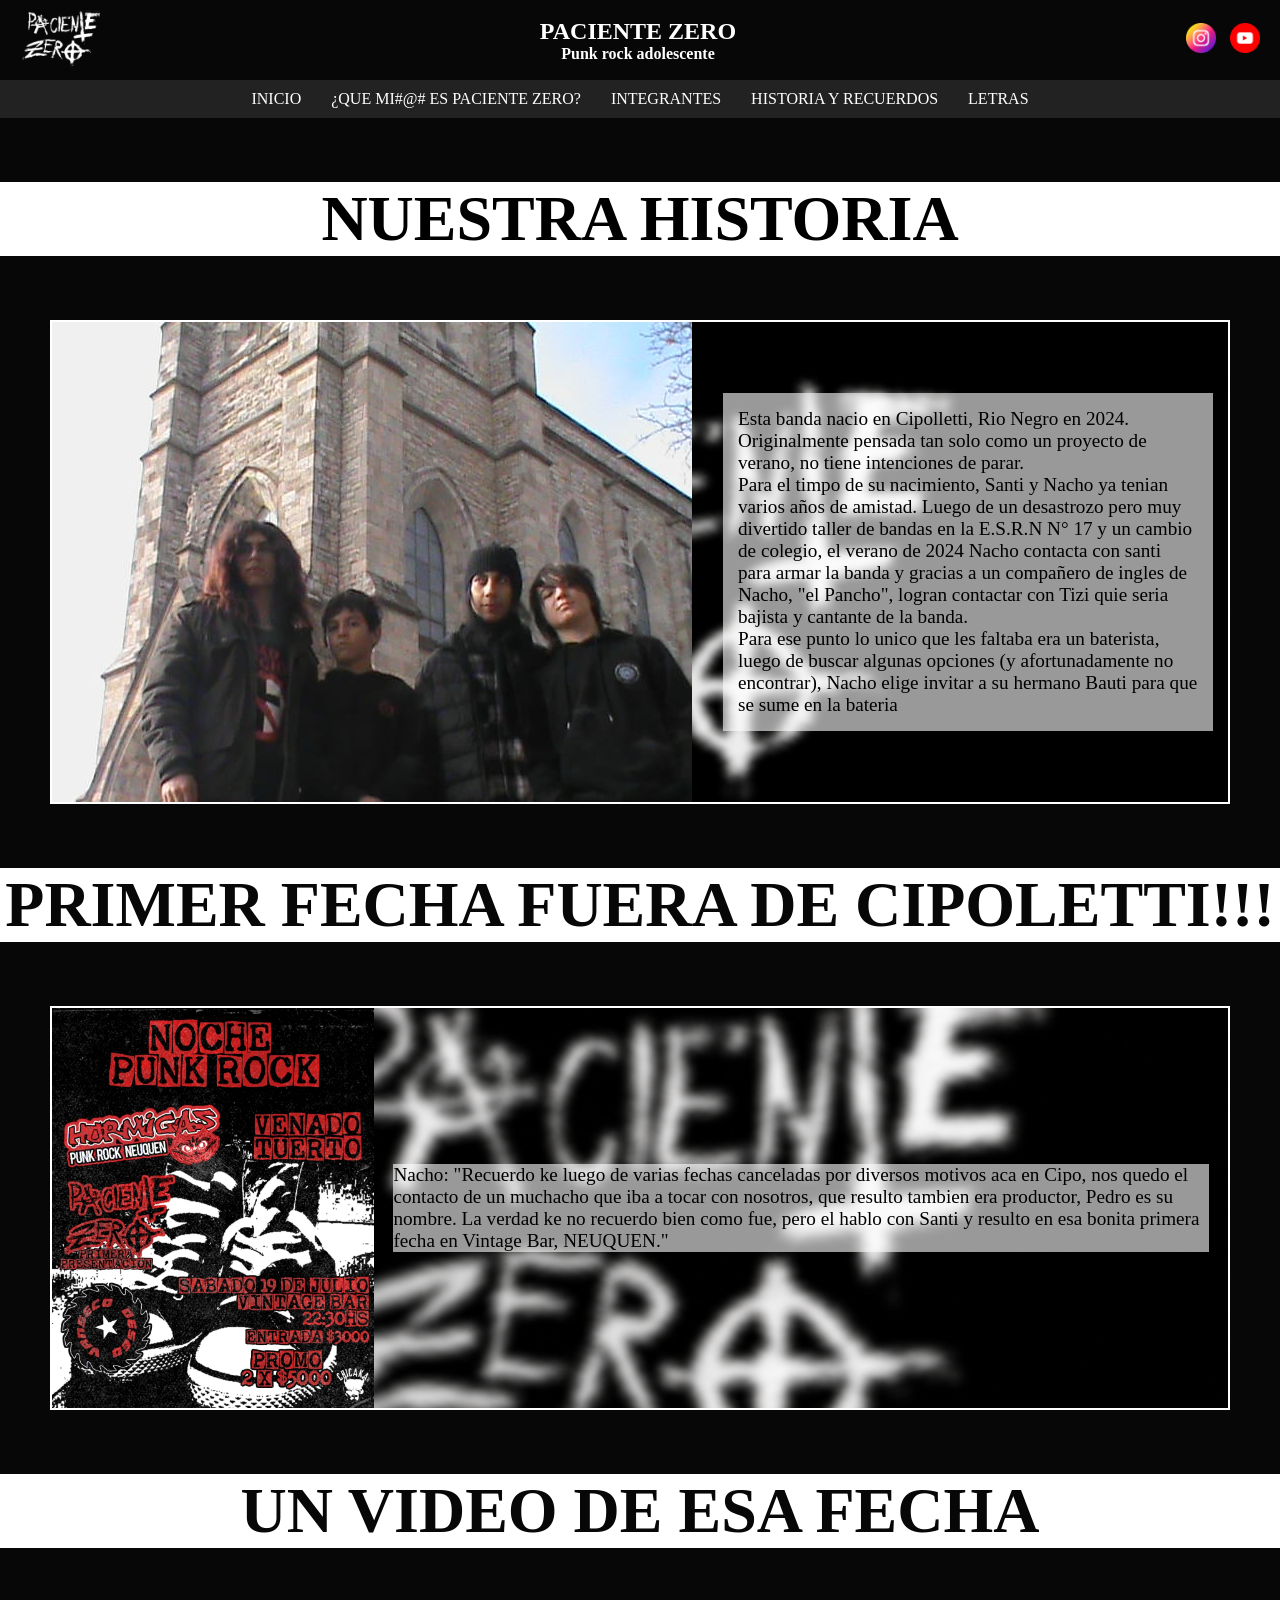
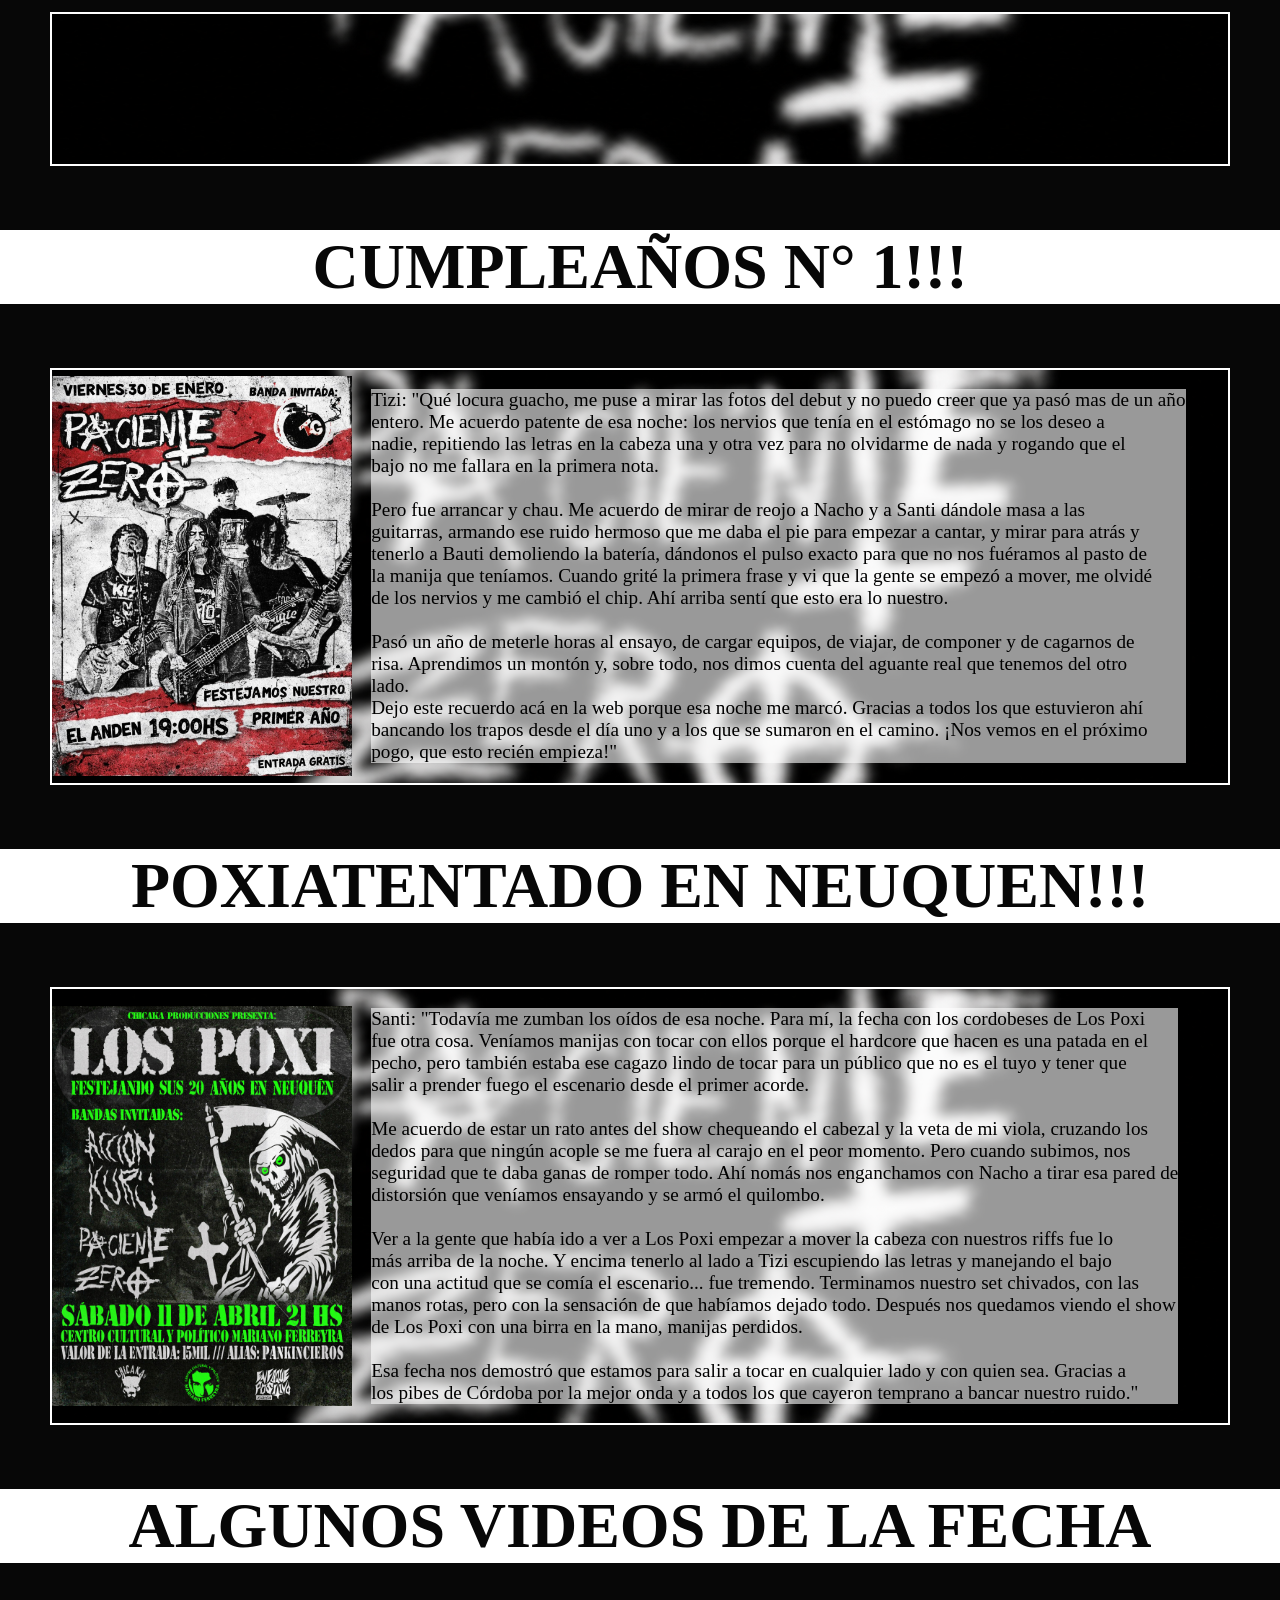
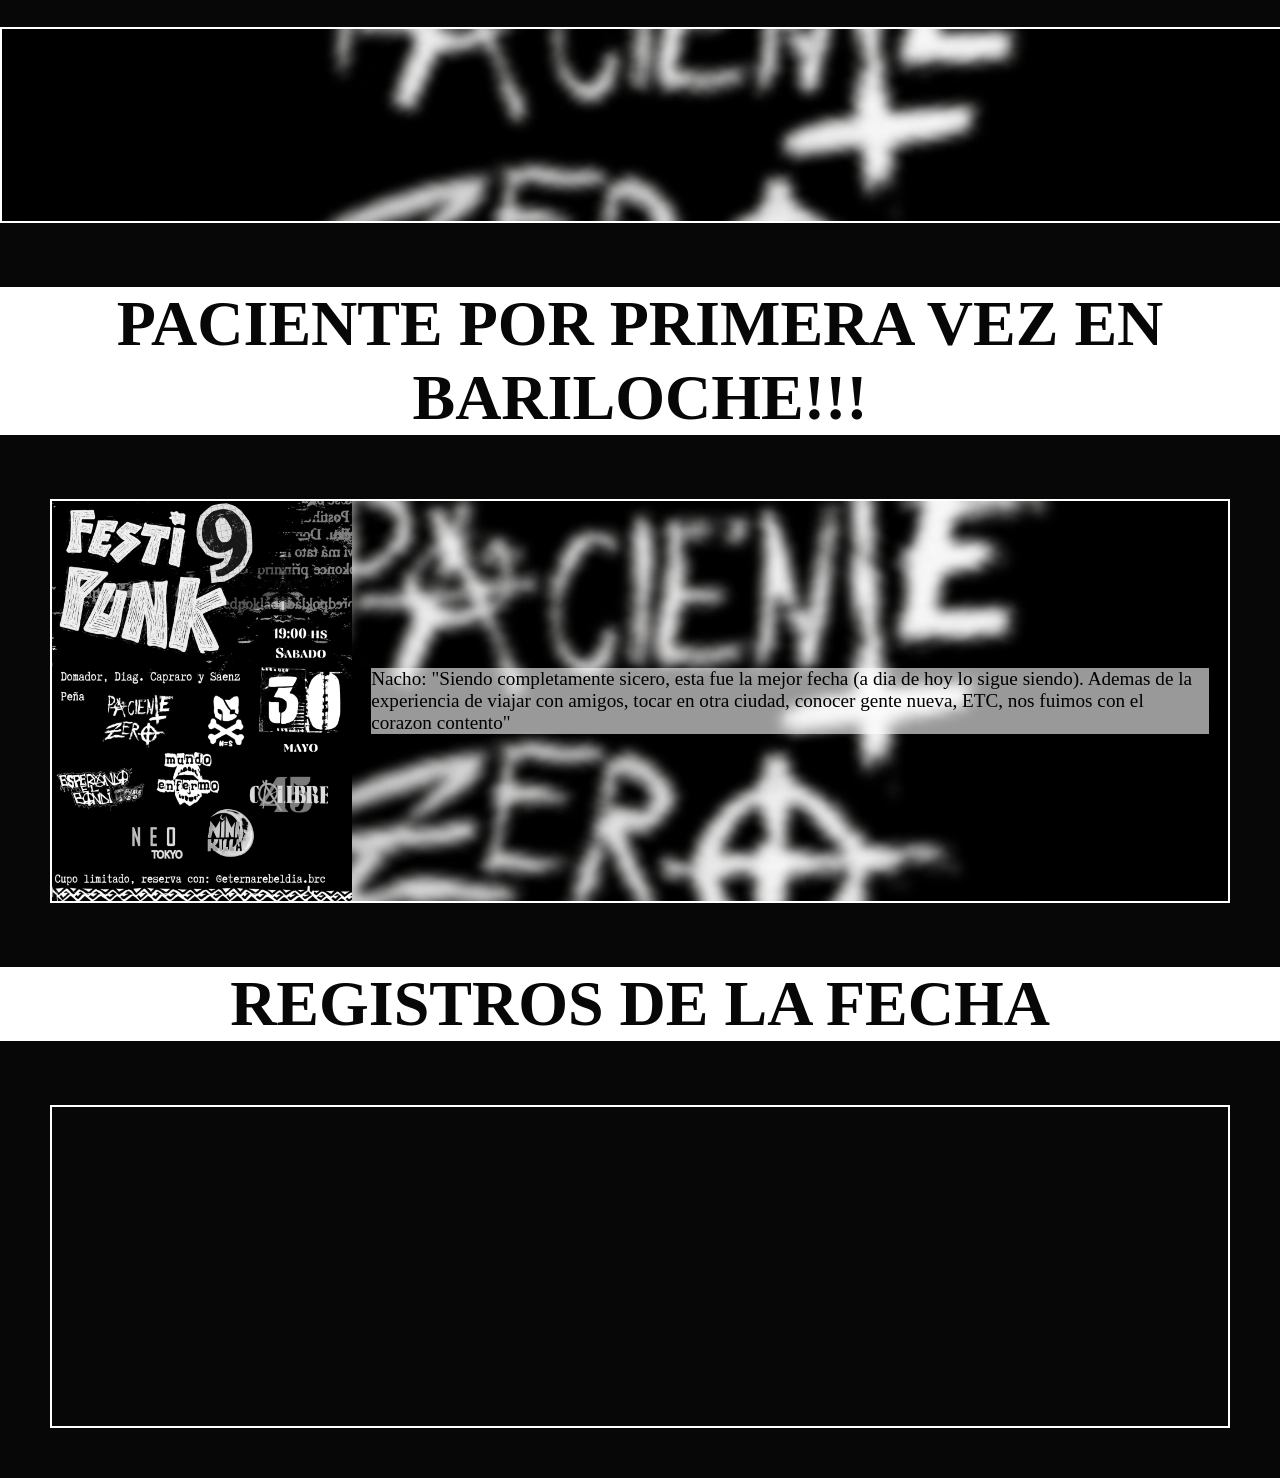
==== commit e745cf4d: "parte de historias y recuerdos terminada" ====
--- a/historia-y-recuerdos.html
+++ b/historia-y-recuerdos.html
@@ -39,9 +39,9 @@
 
     <main>
         <!-- Parte del codigo destinada a la Seccion de historia -->
-        <section class="historia">
+        <h3>NUESTRA HISTORIA</h3>
+        <section id="historia">
 
-            <h3>NUESTRA HISTORIA</h3>
             <img src="assets/paciente en la catedral.jpg" alt="Pciente en la catedral de bari">
             <p>
                 Esta banda nacio en Cipolletti, Rio Negro en 2024. Originalmente pensada tan solo como un proyecto de
@@ -60,9 +60,10 @@
         </section>
 
         <!--Seccion deatinada a recuerdos varios-->
-        <section>
-            <article>
-                <h4>PRIMER FECHA FUERA DE CIPOLETTI</h4>
+        <section id="recuerdos">
+            <h3>PRIMER FECHA FUERA DE CIPOLETTI!!!</h3>
+            <article class="fechanqn">
+
                 <img src="assets/flyer de la primer fecha.jpg" alt="flyer primer fecha">
                 <p>
                     Nacho: "Recuerdo ke luego de varias fechas canceladas por diversos motivos aca en Cipo, nos quedo el
@@ -71,14 +72,16 @@
                     primera fecha en Vintage Bar, NEUQUEN."
                 </p>
 
-                <h4>Un video de esa fecha</h4>
-                <video src="assets/nacho solo en vintage.mp4">solo de nacho en vintage</video>
-
-
 
             </article>
-            <article>
-                <h4>CUMPLEAÑOS N° 1</h4>
+            <h3>UN VIDEO DE ESA FECHA</h3>
+            <div class="videofechanqn">
+
+                <video src="assets/nacho solo en vintage.mp4">solo de nacho en vintage</video>
+            </div>
+            <h3>CUMPLEAÑOS N° 1!!!</h3>
+            <article class="cumpleaños">
+
                 <img src="assets/flyer del 1er año.jpg" alt="flyer 1er año">
                 <p>
                     Tizi: "Qué locura guacho, me puse a mirar las fotos del debut y no puedo creer que ya pasó mas de un
@@ -110,8 +113,9 @@
                     pogo, que esto recién empieza!" <br>
                 </p>
             </article>
-            <article>
-                <h4>POXIATENTADO EN NEUQUEN!!!</h4>
+            <h3>POXIATENTADO EN NEUQUEN!!!</h3>
+            <article class="poxiatentado">
+
                 <img src="assets/flyer los poxi.jpg" alt="flyer los poxi">
                 <p>
                     Santi: "Todavía me zumban los oídos de esa noche. Para mí, la fecha con los cordobeses de Los Poxi
@@ -145,17 +149,21 @@
                     <br>
                 </p>
 
-                <h4>ALGUNOS VIDEOS DE LA FECHA</h4>
+
+
+            </article>
+
+            <h3>ALGUNOS VIDEOS DE LA FECHA</h3>
+            <div class="videospoxi">
 
                 <video src="assets/Amor suicida - Los poxi.mp4">Amor suicida</video>
                 <video src="assets/Jipis - los poxi.mp4">No me gustan los Jipis</video>
                 <video src="assets/Los milicos - Los poxi.mp4"> los milicos</video>
+            </div>
 
+            <h3>PACIENTE POR PRIMERA VEZ EN BARILOCHE!!!</h3>
+            <article class="fechabari">
 
-
-            </article>
-            <article>
-                <h4>PACIENTE POR PRIMERA VEZ EN BARILOCHE</h4>
                 <img src="assets/flyer de bari.jpg" alt="flyer bari">
                 <p>
                     Nacho: "Siendo completamente sicero, esta fue la mejor fecha (a dia de hoy lo sigue siendo).
@@ -165,6 +173,14 @@
                 </p>
             </article>
 
+            <h3>REGISTROS DE LA FECHA</h3>
+            <div class="videosbari">
+
+                <video src="assets/cancion de amor bari.mp4">Amor suicida</video>
+                <video src="assets/nachoencuerobari.mp4">No me gustan los Jipis</video>
+
+            </div>
+
         </section>
 
 
@@ -172,7 +188,7 @@
 
 
     <footer>
-        
+
     </footer>
 
 </body>
--- a/estilos.css
+++ b/estilos.css
@@ -1,8 +1,8 @@
 /* General */
 body {
     margin: 0;
-    background-color: #111;
     color: white;
+    background-color: rgb(7, 7, 7);
 }
 
 /* Header */
@@ -42,6 +42,14 @@
 
 nav {
     background-color: #222;
+}
+
+nav a:hover {
+    background-color: red;
+    color: rgb(7, 7, 7);
+    border-radius: 5px;
+    padding: 3px;
+    border: 1px rgb(7, 7, 7) solid;
 }
 
 nav ul {
@@ -62,11 +70,11 @@
 }
 
 /* Contenido */
-main {
+#inicio {
     padding: 20px;
 }
 
-main section {
+#inicio section {
     background-image: url(assets/espalda\ remera\ paciente.jpg);
     height: 700px;
     background-position: top;
@@ -74,7 +82,7 @@
     border: #fff solid;
 }
 
-.contacto {
+#inicio .contacto {
     background-image: url(assets/publico\ bari\ 4.jpg);
     height: 1100px;
     background-position: center;
@@ -87,7 +95,7 @@
     width: 400px;
     height: auto;
     margin: 50px auto;
-    background-color: rgb(7, 7, 7);
+    background-color: rgba(7, 7, 7, 0.67);
     padding: 20px;
     border-radius: 10px;
 }
@@ -96,19 +104,21 @@
     width: 100%;
     padding: 8px;
     margin: 5px 0 15px 0;
-   
-}
+
+}
+
 select {
     width: 100%;
     padding: 8px;
     margin: 5px 0 15px 0;
-    
-}
+
+}
+
 textarea {
     width: 100%;
     padding: 8px;
     margin: 5px 0 15px 0;
-    
+
 }
 
 input[type="submit"] {
@@ -117,6 +127,10 @@
     border: none;
 }
 
+input[type="submit"]:hover {
+    background-color: rgb(60, 8, 8);
+}
+
 
 .proximasfechas {
     display: flex;
@@ -143,4 +157,219 @@
 div p {
     display: flex;
     justify-content: center;
+}
+
+#integrantes {
+    width: 1500px;
+    background-image: url(assets/logoblurreado\ de\ paciente.png);
+    background-position: center;
+    background-size: contain;
+
+}
+
+main h3 {
+    background-color: #fff;
+    color: black;
+    font-size: 4em;
+    text-align: center;
+}
+
+#integrantes article {
+    display: flex;
+    align-items: center;
+    justify-content: center;
+    padding: 3em;
+    border-bottom: 3px #fff solid;
+    border-style: dashed;
+}
+
+#integrantes article h4 {
+    font-size: 2em;
+}
+
+#integrantes article p {
+    background-color: rgb(7, 7, 7);
+    font-size: 1.5em;
+}
+
+#integrantes article img {
+    height: 400px;
+    width: auto;
+}
+
+#entrevista {
+    display: flex;
+    align-items: center;
+    justify-content: center;
+    padding: 3em;
+    border-bottom: 3px #fff solid;
+    border-style: dashed;
+    background-image: url(assets/logoblurreado\ de\ paciente.png);
+}
+
+#entrevista video {
+    border: 3px #fff solid;
+}
+
+#historia {
+    display: flex;
+    align-items: center;
+    gap: 1em;
+    margin: 50px;
+    height: 480px;
+    border: 2px #fff solid;
+    background-image: url(assets/logoblurreado\ de\ paciente.png);
+    background-position: center;
+    background-size: cover;
+}
+
+#historia p {
+    background-color: #ffffff99;
+    color: rgb(0, 0, 0);
+    padding: 15px;
+    margin: 15px;
+    font-size: 1.2em;
+}
+
+#recuerdos .fechanqn {
+    display: flex;
+    margin: 50px;
+    border: 2px #fff solid;
+    align-items: center;
+    background-image: url(assets/logoblurreado\ de\ paciente.png);
+    background-position: center;
+    block-size: cover;
+
+}
+
+#recuerdos .fechanqn p {
+    background-color: #ffffff99;
+    color: black;
+    font-size: 1.2em;
+    margin: 1em;
+}
+
+
+#recuerdos .videofechanqn {
+    display: flex;
+    margin: 50px;
+    border: 2px #fff solid;
+    align-items: center;
+    justify-content: center;
+    background-image: url(assets/logoblurreado\ de\ paciente.png);
+    background-position: center;
+    block-size: cover;
+
+}
+
+#recuerdos .fechanqn img {
+    width: 350px;
+    height: 400px;
+
+}
+
+#recuerdos .cumpleaños {
+    display: flex;
+    margin: 50px;
+    border: 2px #fff solid;
+    align-items: center;
+    background-image: url(assets/logoblurreado\ de\ paciente.png);
+    background-position: center;
+    block-size: cover;
+
+}
+
+#recuerdos .cumpleaños img {
+    width: 300px;
+    height: 400px;
+}
+
+
+#recuerdos .cumpleaños p {
+    background-color: #ffffff99;
+    color: black;
+    font-size: 1.2em;
+    margin: 1em;
+}
+
+#recuerdos .poxiatentado {
+    display: flex;
+    margin: 50px;
+    border: 2px #fff solid;
+    align-items: center;
+    background-image: url(assets/logoblurreado\ de\ paciente.png);
+    background-position: center;
+    block-size: cover;
+
+}
+
+#recuerdos .poxiatentado img {
+    width: 300px;
+    height: 400px;
+}
+
+
+#recuerdos .poxiatentado p {
+    background-color: #ffffff99;
+    color: black;
+    font-size: 1.2em;
+    margin: 1em;
+}
+
+#recuerdos .videospoxi {
+    display: flex;
+    justify-content: space-evenly;
+    align-items: center;
+    width: 100%;
+    margin: 50px auto;
+    border: 2px #fff solid;
+    background-image: url(assets/logoblurreado\ de\ paciente.png);
+    background-position: center;
+    block-size: cover;
+}
+
+#recuerdos .videospoxi video {
+    width: 30%;
+    height: auto;
+}
+
+#recuerdos .fechabari {
+    display: flex;
+    margin: 50px;
+    border: 2px #fff solid;
+    align-items: center;
+    background-image: url(assets/logoblurreado\ de\ paciente.png);
+    background-position: center;
+    block-size: cover;
+
+}
+
+#recuerdos .fechabari img {
+    width: 300px;
+    height: 400px;
+}
+
+
+#recuerdos .fechabari p {
+    background-color: #ffffff99;
+    color: black;
+    font-size: 1.2em;
+    margin: 1em;
+}
+
+#recuerdos .videosbari {
+    display: flex;
+    justify-content: center;
+    align-items: center;
+    gap: 20px;
+
+    margin: 50px;
+     border: 2px solid white;
+    padding: 20px;
+}
+
+#recuerdos .videosbari video {
+    width: 50%;
+    height: auto;
+   
 }
